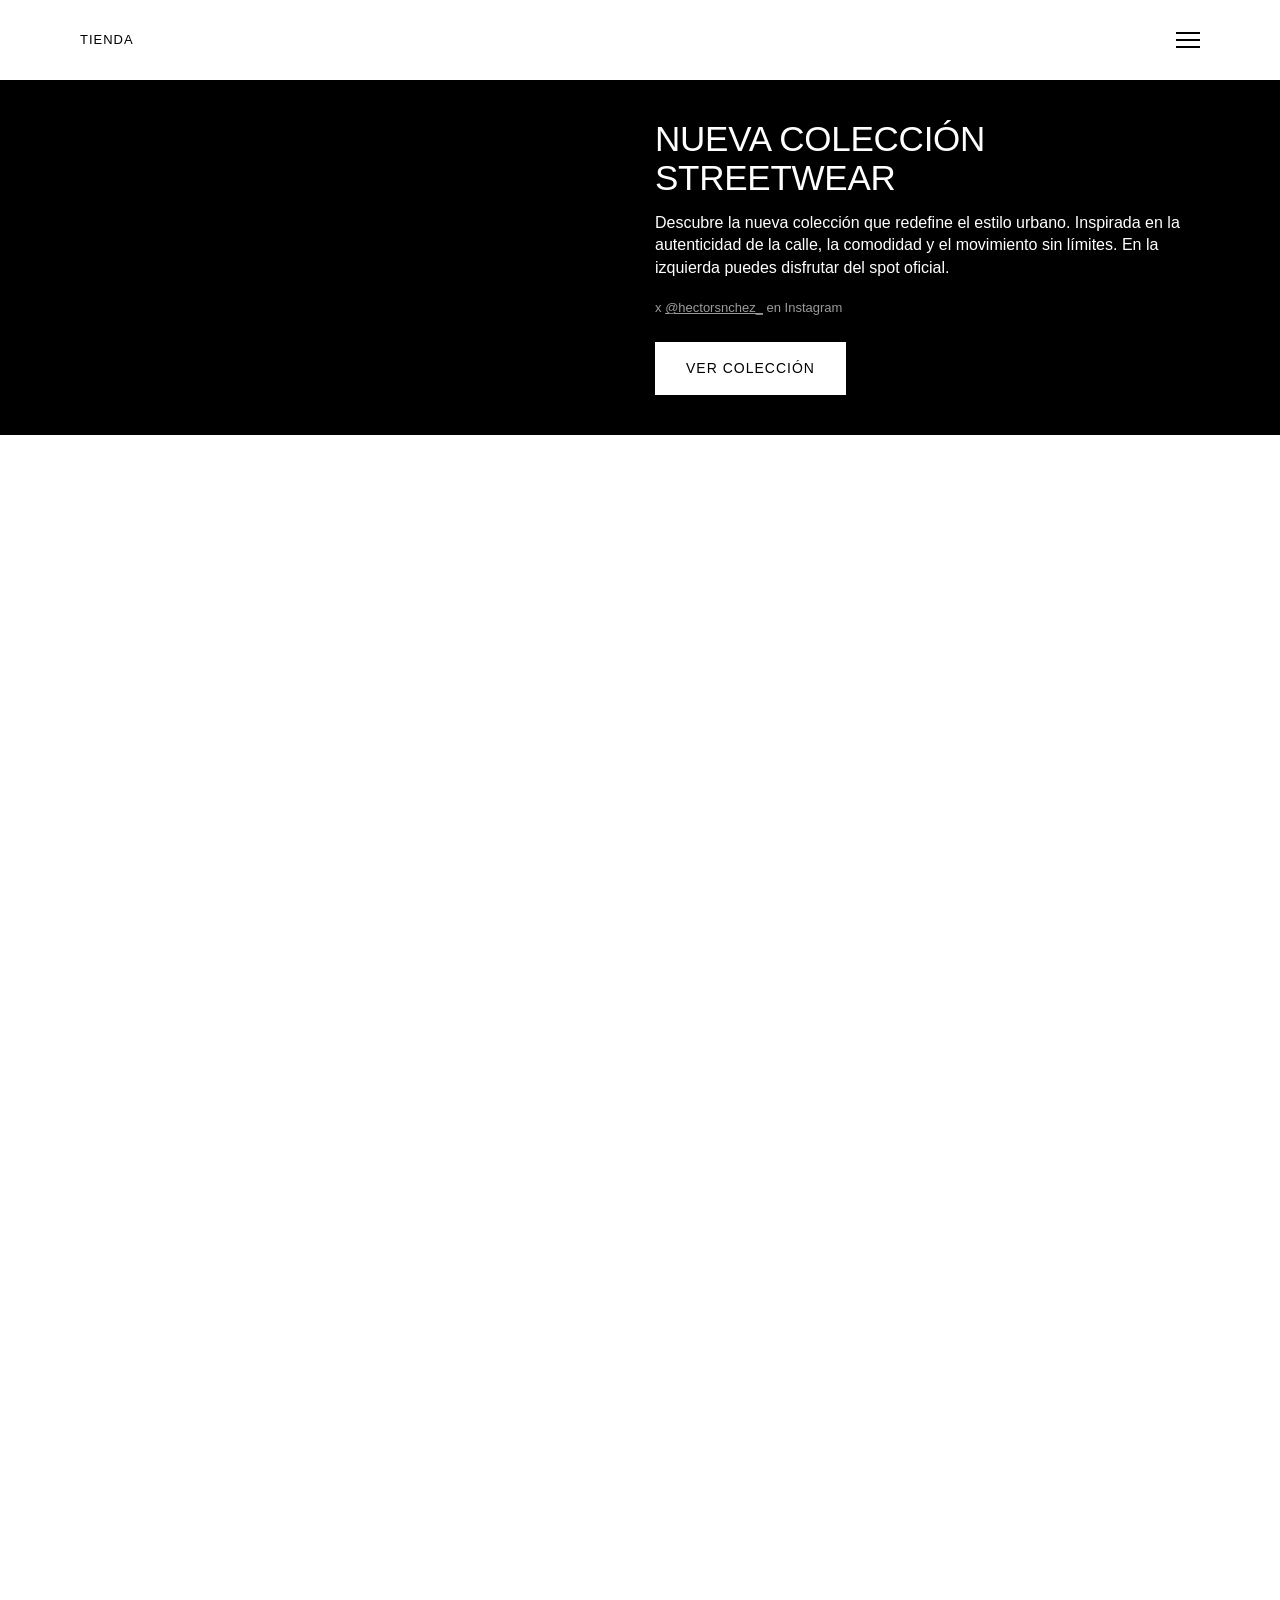
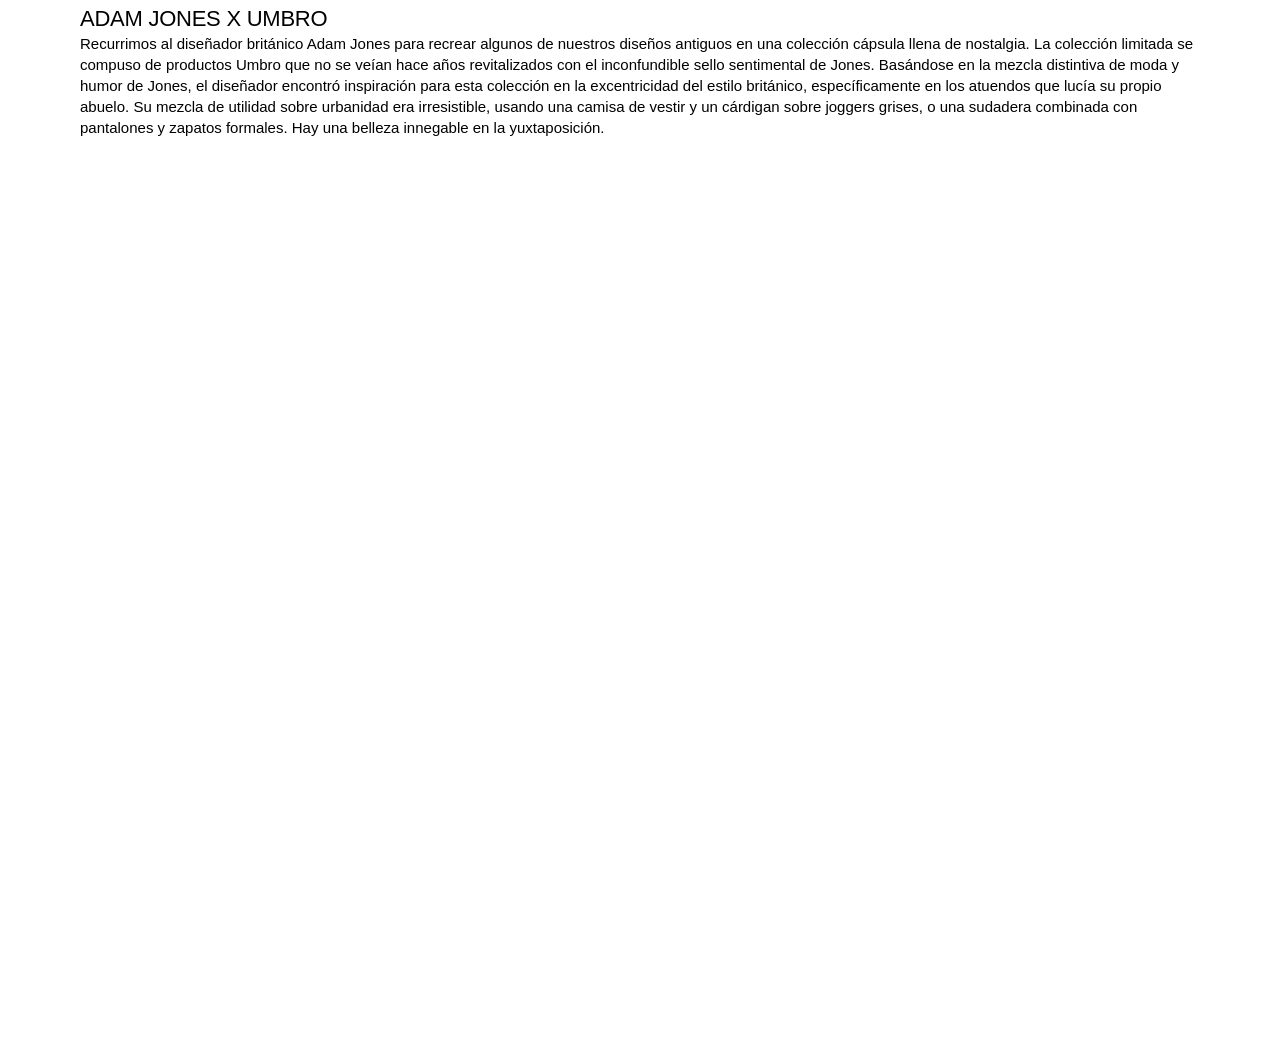
==== index.html @ 2324eb74 "Rename Umbro.html to index.html" ====
<!DOCTYPE html>
<!-- saved from url=(0025)https://www.umbro.com/es/ -->
<html lang="es" dir="ltr" class="js fonts"><!--<![endif]--><head><meta http-equiv="Content-Type" content="text/html; charset=UTF-8">
    <meta name="viewport" content="initial-scale=1.0, width=device-width, maximum-scale=1.0, user-scalable=0">
    
<title>Umbro</title>
<meta name="keywords" content="Umbro, SS25, Northern Quarter">
<meta name="description" content="El sitio web oficial de Umbro.">
<meta name="robots" content="">
<meta property="og:locale" content="es">
<meta property="og:title" content="Bienvenidos a Umbro.com">
<meta property="og:description" content="El sitio web oficial de Umbro es el lugar para conocer todas las últimas noticias sobre el kit de fútbol y rugby, botas y equipos, así como colecciones de estilo de vida y más.">
<meta property="og:image" content="https://cdn-umbroglobal-media.azureedge.net/0ykluuzh/umbro_history_footer-60.jpg?anchor=center&amp;mode=crop&amp;width=1200&amp;height=600">
<meta property="og:type" content="website">
<meta property="og:site_name" content="Casa">
<meta property="og:url" content="https://www.umbro.com/es/">
<link rel="canonical" href="https://www.umbro.com/es/">
        <link rel="alternate" href="https://www.umbro.com/en/" hreflang="en">
        <link rel="alternate" href="https://www.umbro.com/es/" hreflang="es">
        <link rel="alternate" href="https://www.umbro.com/ar/" hreflang="ar">
        <link rel="alternate" href="https://www.umbro.com/fr/" hreflang="fr">
        <link rel="alternate" href="https://www.umbro.com/it/" hreflang="it">
        <link rel="alternate" href="https://www.umbro.com/pt/" hreflang="pt">
        <link rel="alternate" href="https://www.umbro.com/pl/" hreflang="pl">

    <link rel="apple-touch-icon" href="https://cdn-umbroglobal-assets.azureedge.net/images/global/favicon/apple-touch-icon-120x120.png?v=1.1.79">
    <link rel="apple-touch-icon" sizes="180x180" href="https://cdn-umbroglobal-assets.azureedge.net/images/global/favicon/apple-touch-icon-180x180.png?v=1.1.79">
    <link rel="apple-touch-icon" sizes="152x152" href="https://cdn-umbroglobal-assets.azureedge.net/images/global/favicon/apple-touch-icon-152x152.png?v=1.1.79">
    <link rel="apple-touch-icon" sizes="167x167" href="https://cdn-umbroglobal-assets.azureedge.net/images/global/favicon/apple-touch-icon-167x167.png?v=1.1.79">
    <link rel="icon" type="image/png" href="https://cdn-umbroglobal-assets.azureedge.net/images/global/favicon/favicon-16x16.png?v=1.1.79" sizes="16x16">
    <link rel="icon" type="image/png" href="https://cdn-umbroglobal-assets.azureedge.net/images/global/favicon/favicon-32x32.png?v=1.1.79" sizes="32x32">
    <link rel="icon" type="image/png" href="https://cdn-umbroglobal-assets.azureedge.net/images/global/favicon/favicon-96x96.png?v=1.1.79" sizes="96x96">
    <link rel="mask-icon" href="https://cdn-umbroglobal-assets.azureedge.net/images/global/safari-pinned-tab.svg?v=1.1.79" color="#202029">
    <meta name="msapplication-TileColor" content="#202029">
    <meta name="msapplication-config" content="https://cdn-umbroglobal-assets.azureedge.net/images/global/favicon/browserconfig.xml?v=1.1.79">
    <meta name="theme-color" content="#202029">
    <link rel="manifest" href="https://cdn-umbroglobal-assets.azureedge.net/images/global/favicon/manifest.json?v=1.1.79">
    <link rel="preconnect" href="https://cdn-umbroglobal-assets.azureedge.net/">
    <link rel="preconnect" href="https://cdn-umbroglobal-media.azureedge.net/">
    <link rel="preconnect" href="https://cdnjs.cloudflare.com/">
    <link rel="preconnect" href="https://stats.g.doubleclick.net/">
    <link rel="preconnect" href="https://www.googletagmanager.com/">
    <link rel="preconnect" href="https://www.google-analytics.com/">
    <link rel="preload" href="https://cdn-umbroglobal-assets.azureedge.net/fonts/italian-plate-no2-extrabold.woff2" as="font">
    <link rel="preload" href="https://cdn-umbroglobal-assets.azureedge.net/fonts/roboto-regular.woff2" as="font">
    <link rel="preload" href="https://cdn-umbroglobal-assets.azureedge.net/fonts/roboto-medium.woff2" as="font">
    <link rel="preload" href="https://cdn-umbroglobal-assets.azureedge.net/fonts/roboto-bold.woff2" as="font">
    <link rel="preload" href="https://cdn-umbroglobal-assets.azureedge.net/fonts/roboto-black.woff2" as="font">
<style type="text/css">
  :root{--white:#fff;--grey-lighter:#f7f7f7;--grey-light:#d8d8d8;--grey-dark:#9b9b9b;--grey-darker:#979797;--grey-darkest:#757575;--black:#000;--navy:#12131f;--blank:#2e2f3a;--red:#c32100;--transparent:hsla(0,0%,100%,0);--roboto-black:"roboto-black","Helvetica",Helvetica,Arial,"Lucida Grande",sans-serif;--roboto-bold:"roboto-bold","Helvetica",Helvetica,Arial,"Lucida Grande",sans-serif;--roboto-medium:"roboto-medium","Helvetica",Helvetica,Arial,"Lucida Grande",sans-serif;--roboto-regular:"roboto-regular","Helvetica",Helvetica,Arial,"Lucida Grande",sans-serif;--italian:"italian-plate-no2-extrabold","Helvetica",Helvetica,Arial,"Lucida Grande",sans-serif;--portrait:800px;--landscape:1100px;--nav:1300px}*{box-sizing:border-box;margin:0;padding:0;border:0;background-repeat:no-repeat}button,h1,h2,h3,h4,h5,h6,input,p,select,textarea,ul{background:transparent;-webkit-appearance:none;-moz-appearance:none;appearance:none}button:focus,h1:focus,h2:focus,h3:focus,h4:focus,h5:focus,h6:focus,input:focus,p:focus,select:focus,textarea:focus,ul:focus{outline:0}@-webkit-keyframes spin{0%{transform:translateY(-50%) rotate(0deg)}to{transform:translateY(-50%) rotate(1turn)}}@keyframes spin{0%{transform:translateY(-50%) rotate(0deg)}to{transform:translateY(-50%) rotate(1turn)}}@-webkit-keyframes spin-x{0%{transform:translateX(-50%) rotate(0deg)}to{transform:translateX(-50%) rotate(1turn)}}@keyframes spin-x{0%{transform:translateX(-50%) rotate(0deg)}to{transform:translateX(-50%) rotate(1turn)}}@-webkit-keyframes spin-y{0%{transform:translateY(-50%) rotate(0deg)}to{transform:translateY(-50%) rotate(1turn)}}@keyframes spin-y{0%{transform:translateY(-50%) rotate(0deg)}to{transform:translateY(-50%) rotate(1turn)}}@font-face{font-family:italian-plate-no2-extrabold;src:url(https://cdn-umbroglobal-assets.azureedge.net/fonts/italian-plate-no2-extrabold.woff2?6e276ad9a6f88bec17dca073ea8a8ece) format("woff2"),url(https://cdn-umbroglobal-assets.azureedge.net/fonts/italian-plate-no2-extrabold.woff?72fff84ff02e50475c16ab51cba8bd35) format("woff");font-weight:400;font-style:normal;font-display:swap}@font-face{font-family:roboto-black;src:url(https://cdn-umbroglobal-assets.azureedge.net/fonts/roboto-black.woff2?8832408e748bc7d63e1c14322d70fccc) format("woff2"),url(https://cdn-umbroglobal-assets.azureedge.net/fonts/roboto-black.woff?56cd491b8cb271f5c3531e93df1043c9) format("woff");font-weight:400;font-style:normal;font-display:swap}@font-face{font-family:roboto-bold;src:url(https://cdn-umbroglobal-assets.azureedge.net/fonts/roboto-bold.woff2?c10ac561f97a62585553e5ad671477d0) format("woff2"),url(https://cdn-umbroglobal-assets.azureedge.net/fonts/roboto-bold.woff?c3d6d8e89f625d490d5a9fc62265325c) format("woff");font-weight:400;font-style:normal;font-display:swap}@font-face{font-family:roboto-medium;src:url(https://cdn-umbroglobal-assets.azureedge.net/fonts/roboto-medium.woff2?a54fbcacc3f9f4901be4607bfdb19ea6) format("woff2"),url(https://cdn-umbroglobal-assets.azureedge.net/fonts/roboto-medium.woff?eca782982d603dcb352d63b0f4000af8) format("woff");font-weight:400;font-style:normal;font-display:swap}@font-face{font-family:roboto-regular;src:url(https://cdn-umbroglobal-assets.azureedge.net/fonts/roboto-regular.woff2?40d2814718fd061aa6f2445428b292e1) format("woff2"),url(https://cdn-umbroglobal-assets.azureedge.net/fonts/roboto-regular.woff?8be508b21fcb252ebb272ed14e46f9e3) format("woff");font-weight:400;font-style:normal;font-display:swap}html{font-size:62.5%}body *,footer *,header *,main *{font-weight:400;-webkit-font-smoothing:antialiased;-moz-osx-font-smoothing:grayscale}body,button,input,select,textarea{margin:0;font-family:-apple-system,BlinkMacSystemFont,Segoe UI,Roboto,Helvetica,Arial,sans-serif,Apple Color Emoji,Segoe UI Emoji,Segoe UI Symbol;color:var(--black)}body{font-size:15px;font-size:1.5rem;line-height:1.5;font-weight:400;-webkit-font-smoothing:antialiased;-moz-osx-font-smoothing:grayscale}.fonts:not([lang=el-gr]) body{font-family:var(--roboto-regular)}.hidden{position:absolute;overflow:hidden;clip:rect(0 0 0 0);height:.1rem;width:.1rem;margin:-.1rem;padding:0;border:0}.h1,.h2,.h3,.h4,.h5,.h6,blockquote,h1,h2,h3,h4,h5,h6{font-weight:400;text-transform:uppercase}.fonts:not([lang=el-gr]) .h1,.fonts:not([lang=el-gr]) .h2,.fonts:not([lang=el-gr]) .h3,.fonts:not([lang=el-gr]) .h4,.fonts:not([lang=el-gr]) .h5,.fonts:not([lang=el-gr]) .h6,.fonts:not([lang=el-gr]) blockquote,.fonts:not([lang=el-gr]) h1,.fonts:not([lang=el-gr]) h2,.fonts:not([lang=el-gr]) h3,.fonts:not([lang=el-gr]) h4,.fonts:not([lang=el-gr]) h5,.fonts:not([lang=el-gr]) h6{font-family:var(--italian)}.h1,.h2,.h3,.h4,.h5,blockquote,h1,h2,h3,h4,h5{letter-spacing:-.025rem}.h1,h1{font-size:5.6rem;line-height:1}@media screen and (min-width:1100px){.h1,h1{font-size:8.4rem}}.h1--article,.h2--article{text-transform:none}.h1--article{font-size:2.6rem;line-height:1.3}@media screen and (min-width:1100px){.h1--article{font-size:2.6rem}}.fonts:not([lang=el-gr]) .h1--article{font-family:var(--roboto-medium)}.h2,h2{font-size:4rem;line-height:1.1}@media screen and (min-width:1100px){.h2,h2{font-size:5.6rem}}.h2--article{font-size:1.5rem;line-height:1.4;text-transform:uppercase}@media screen and (min-width:1100px){.h2--article{font-size:1.5rem}}.fonts:not([lang=el-gr]) .h2--article{font-family:var(--roboto-bold)}.h3,h3{font-size:2.8rem;line-height:1.2}.h4,h4{font-size:2.2rem;line-height:1.27}.h5,h5{font-size:1.8rem;line-height:1.22}.h6,h6{font-size:1.5rem;line-height:1.27}p{line-height:1.4}em,i{font-style:italic}.fonts:not([lang=el-gr]) b,.fonts:not([lang=el-gr]) strong{font-family:var(--roboto-bold)}sub,sup{font-size:75%}sup{vertical-align:top}.small,.timestamp,small{font-size:1rem;line-height:1.6}.timestamp{display:block;color:var(--grey-darkest);text-transform:uppercase}.fonts:not([lang=el-gr]) .timestamp{font-family:var(--roboto-medium)}ol{counter-reset:number;padding:0}ol li{list-style:none;counter-increment:number}ol li:not(:last-of-type){margin-bottom:.5rem}ol li:before{content:counters(number,".") ". ";font-weight:700}ol ol{margin:1rem 0;padding-left:2rem}ol ol ol{counter-reset:letter}ol ol ol li{counter-increment:letter}ol ol ol li:before{content:counter(letter,lower-alpha) ") "}ul li{list-style:none}.diamond-list li{position:relative;padding-left:2.5rem}.diamond-list li:before{content:"";display:block;position:absolute}.diamond-list li:not(:last-of-type){margin-bottom:.5rem}.diamond-list li:before{width:1.5rem;height:1.5rem;top:.5rem;left:0;background:url(https://cdn-umbroglobal-assets.azureedge.net/images/icon-umbro.svg?6175e3e8e6dabe970f3dd26bc308bbf6) 50% no-repeat;background-size:100% auto}.diamond-list ul{padding-top:.5rem}.diamond-list ul li{padding-left:1.75rem}.diamond-list ul li:before{height:.1rem;width:.75rem;background:var(--black);background-size:100% 100%;top:1.1rem}[dir=rtl] .diamond-list li{padding-left:0;padding-right:2.5rem}[dir=rtl] .diamond-list li:before{left:auto;right:0}[dir=rtl] .diamond-list li ul li{padding-left:0;padding-right:1.75rem}button{cursor:pointer}blockquote{font-size:3.2rem;line-height:1.3}::selection{color:var(--white);background-color:var(--grey-dark)}::-moz-selection{color:var(--white);background-color:var(--grey-dark)}body,html{height:100%;background-repeat:no-repeat}.wrapper,body.exit-popup-open,body.nav--active--filter,body.nav--active--mobile{overflow:hidden}footer,header,main{position:relative}header{z-index:10}main{z-index:5}.nav--active--filter main{z-index:15}main>section{margin-bottom:4rem}@media screen and (min-width:1100px){main>section{margin-bottom:5rem}}main>section:last-of-type{margin-bottom:0}@media screen and (min-width:800px){main{position:relative;z-index:5}}footer{z-index:15}.inner{margin:0 auto;min-width:320px;max-width:1600px;padding:0 3rem}@media screen and (min-width:800px){.inner{padding:0 6rem}}@media screen and (min-width:1100px){.inner{padding:0 8rem}}@media screen and (min-width:1400px){.inner{padding:0 12rem}}picture{display:block;overflow:hidden}img,video{width:100%;display:block}figure img,picture img,video{height:100%;-o-object-fit:cover;object-fit:cover}.b-lazy,.lazyload,.lazyloaded{transition:filter .5s ease,transform .5s ease;will-change:filter,transform}.b-lazy,.lazyload,.lazyloading{filter:blur(.5rem);opacity:.25}.b-loaded,.lazyloaded{filter:blur(0);opacity:.999}.hover{overflow:hidden}.hover *,.hover~* *{pointer-events:none}.hover a,.hover button,.hover~* a,.hover~* button{pointer-events:auto}.hover img{-webkit-backface-visibility:hidden;backface-visibility:hidden;perspective:1000;transform:translateZ(0);transition:all .15s ease;will-change:transform}@media (hover:hover){.hover:hover img{transform:scale(1.04) translate3d(calc(var(--x)*0.1rem),calc(var(--y)*0.1rem),0)}}.icon{text-indent:-99999rem;width:4.4rem;height:4.4rem;display:block;flex-shrink:0;position:relative;opacity:.999}.icon:before{content:"";display:block;position:absolute}.icon--disabled{opacity:.2;pointer-events:none}.icon:before{top:50%;left:50%;transform:translate(-50%,-50%);width:100%;height:100%}@media (hover:hover){.icon:hover{opacity:.75}}.icon:active{transform:scale(.95)}.icon--umbro{width:5.6rem}.icon--umbro--black:before{background:url(https://cdn-umbroglobal-assets.azureedge.net/images/logo-umbro--black.svg?a0717e6222e9261cc460fbf97268e044) 50% no-repeat;background-size:100% auto}.icon--umbro--white:before{background:url(https://cdn-umbroglobal-assets.azureedge.net/images/logo-umbro--white.svg?1ba1c70cd49faf00dd8998d33400e2f4) 50% no-repeat;background-size:100% auto}.icon--burger{margin-right:-1rem}[dir=rtl] .icon--burger{margin-left:-1rem;margin-right:0}.icon--burger:before{content:none}.icon--burger span,.icon--burger span:after,.icon--burger span:before{display:block;width:2.4rem;height:.2rem;background:var(--black);position:absolute;transition:all .3s ease;will-change:opacity,transform}.icon--burger span{top:50%;left:50%;transform:translate(-50%,-50%)}.icon--burger span:after,.icon--burger span:before{content:"";left:0}.icon--burger span:before{top:-.7rem}.icon--burger span:after{top:.7rem}.nav--active--filter .icon--burger span,.nav--active--mobile .icon--burger span{background:transparent}.nav--active--filter .icon--burger span:before,.nav--active--mobile .icon--burger span:before{transform:translateY(.7rem) rotate(45deg)}.nav--active--filter .icon--burger span:after,.nav--active--mobile .icon--burger span:after{transform:translateY(-.7rem) rotate(-45deg)}.icon--search:before{will-change:opacity;transition:opacity .3s ease-out;background:url(https://cdn-umbroglobal-assets.azureedge.net/images/icon-search--black.svg?ef389a2c3fd3a7c21c35a412ce48a046) 50% no-repeat;background-size:2.5rem auto}.icon--close:before{background:url(https://cdn-umbroglobal-assets.azureedge.net/images/icon-close--black.svg?976f5d0a21975133d84d38690819985e) 50% no-repeat;background-size:2rem auto}.icon--close-search:before{background:url(https://cdn-umbroglobal-assets.azureedge.net/images/icon-close--grey.svg?705a5026a648f144bf9f31481f1903fc) 50% no-repeat;background-size:1.1rem auto}.icon--twitter--black:before{background:url(https://cdn-umbroglobal-assets.azureedge.net/images/logo-twitter--black.svg?3876e891b87d16092cd653ad3086be92) 50% no-repeat;background-size:2rem auto}.icon--twitter--white:before{background:url(https://cdn-umbroglobal-assets.azureedge.net/images/logo-twitter--white.svg?f2b3f0b5333acf43fdd0822b6adf70aa) 50% no-repeat;background-size:2rem auto}.icon--facebook--black:before{background:url(https://cdn-umbroglobal-assets.azureedge.net/images/logo-facebook--black.svg?ce984086040351cfb7ec7b72ca4c6c70) 50% no-repeat;background-size:2rem auto}.icon--facebook--white:before{background:url(https://cdn-umbroglobal-assets.azureedge.net/images/logo-facebook--white.svg?b5db8ba2c75e6298c58eee96164f3628) 50% no-repeat;background-size:2rem auto}.icon--instagram--black:before{background:url(https://cdn-umbroglobal-assets.azureedge.net/images/logo-instagram--black.svg?66a5c56b3a10a0b9275906d146eacb84) 50% no-repeat;background-size:1.9rem auto}.icon--instagram--white:before{background:url(https://cdn-umbroglobal-assets.azureedge.net/images/logo-instagram--white.svg?42f2c1049db4d7bb3322e7e56eddc0c8) 50% no-repeat;background-size:1.9rem auto}.icon--youtube--black:before{background:url(https://cdn-umbroglobal-assets.azureedge.net/images/logo-youtube--black.svg?7ff89b360759eb34ec9e97895778125b) 50% no-repeat;background-size:2.1rem auto}.icon--youtube--white:before{background:url(https://cdn-umbroglobal-assets.azureedge.net/images/logo-youtube--white.svg?68f660f5bbdbf78743e7027dd47d8359) 50% no-repeat;background-size:2.1rem auto}.icon--whatsapp--black:before{background:url(https://cdn-umbroglobal-assets.azureedge.net/images/logo-whatsapp--black.svg?6cb6e60d3a5ccd385f5b65c5653b5711) 50% no-repeat;background-size:2rem auto}.icon--whatsapp--white:before{background:url(https://cdn-umbroglobal-assets.azureedge.net/images/logo-whatsapp--white.svg?963f30c39214dfc45eddf5ddb24e1c34) 50% no-repeat;background-size:2rem auto}.icon--chevron{display:inline-block}.icon--chevron:after{content:"";display:block;position:absolute}.icon--chevron:after,.icon--chevron:before{width:2.5rem;height:2.5rem;top:50%;left:50%;transform:translate(-50%,-50%)}.icon--chevron:before{border:.1rem solid var(--white);background:var(--transparent);transition:all .2s ease-out;will-change:background-color,transform}.icon--chevron:after{background:url(https://cdn-umbroglobal-assets.azureedge.net/images/icon-chevron--white.svg?d8cd0dd5206f4e6e3ff04288cbfafdec) 50% no-repeat;background-size:.9rem auto;transform:translate(-50%,-50%) rotate(90deg)}@media (hover:hover){.icon--chevron:hover{opacity:.999}.icon--chevron:hover:before{transition-duration:.05s;background-color:var(--grey-dark);border-color:var(--grey-dark)}}.icon--chevron:active:before{transform:translate(-50%,-50%);transition:none;background-color:var(--grey-light);border-color:var(--grey-light)}.icon--chevron.back-to-top{width:3.8rem;height:3.8rem;position:fixed;bottom:3rem;right:3.1rem;z-index:20;transform:rotate(90deg);background:hsla(0,0%,100%,.95);opacity:0;visibility:hidden}.icon--chevron.back-to-top:after,.icon--chevron.back-to-top:before{width:100%;height:100%}.icon--chevron.back-to-top:before{border-color:var(--black);transition:background-color .2s ease-out,border-color .2s ease-out;will-change:background-color,border-color}@media (hover:hover){.icon--chevron.back-to-top:hover:before{border-color:var(--transparent);transition-duration:.05s,.05s;background:var(--grey-light)}}.icon--chevron.back-to-top:active:before{border-color:var(--transparent)}.icon--chevron.back-to-top:after{background-image:url(https://cdn-umbroglobal-assets.azureedge.net/images/icon-chevron--black.svg?4c2b09b58b4434aa9a0267a844be6db0);background-size:1.2rem auto}[dir=rtl] .icon--chevron.back-to-top{right:auto;left:3.1rem}.icon--chevron.back-to-top:active{transform:rotate(90deg) scale(.95)}.icon--next:before,.icon--prev:before{background:url(https://cdn-umbroglobal-assets.azureedge.net/images/icon-chevron--black.svg?4c2b09b58b4434aa9a0267a844be6db0) 50% no-repeat;background-size:1.2rem auto}.icon--prev:before{transform:translate(-50%,-50%) rotate(90deg)}.icon--next:before,[dir=rtl] .icon--prev:before{transform:translate(-50%,-50%) rotate(-90deg)}[dir=rtl] .icon--next:before{transform:translate(-50%,-50%) rotate(90deg)}.icon--play{width:9rem;height:5rem;background:var(--white)}.icon--play:before{background:url(https://cdn-umbroglobal-assets.azureedge.net/images/icon-play--black.svg?2dea2ac69bb8b988dd315e659fe405ec) 50% no-repeat;background-size:2.3rem auto}@media (hover:hover){.icon--play:hover{background:var(--grey-dark);opacity:.999}.icon--play:hover:before{background-image:url(https://cdn-umbroglobal-assets.azureedge.net/images/icon-play--white.svg?2f65226fa24c8d0441203480af10d3b4)}}.icon--play:active{transform:none;background:var(--grey-light)}a,button{text-decoration:none;color:inherit;cursor:pointer}a[disabled],button[disabled]{color:var(--grey-light);border-color:var(--grey-light)}@media (hover:hover){a[disabled]:hover,button[disabled]:hover{cursor:not-allowed;background-color:var(--transparent);color:var(--grey-light);border-color:var(--grey-light)}}.block-button,.cookie .cc-allow,.cookie .cc-deny{white-space:nowrap;position:relative;display:inline-block;text-transform:uppercase;font-size:1.4rem;line-height:1.5;background:var(--white);color:var(--black);letter-spacing:.1rem;padding:1.5rem 3rem;transition:all .2s ease-out;will-change:background-color,color,padding}.block-button:before,.cookie .cc-allow:before,.cookie .cc-deny:before{content:"";display:block;position:absolute;width:1.4rem;height:1.4rem;opacity:.001;background:url(https://cdn-umbroglobal-assets.azureedge.net/images/icon-loader--black.svg?99b368bf368dd82649f3eead02f08dd9) 50% no-repeat;background-size:100% auto;top:50%;transform:translateY(-50%);will-change:transform;right:3rem}.cookie [dir=rtl] .cc-allow:before,.cookie [dir=rtl] .cc-deny:before,[dir=rtl] .block-button:before,[dir=rtl] .cookie .cc-allow:before,[dir=rtl] .cookie .cc-deny:before{right:auto;left:3.5rem}@media (hover:hover){.block-button:hover,.cookie .cc-allow:hover,.cookie .cc-deny:hover{cursor:pointer;transition-duration:.05s;background:var(--grey-dark);color:var(--white)}.block-button:hover:before,.cookie .cc-allow:hover:before,.cookie .cc-deny:hover:before{background-image:url(https://cdn-umbroglobal-assets.azureedge.net/images/icon-loader--white.svg?695e1a467d64664d5a5cb08037729308)}}.block-button[disabled]:before,.block-button[disabled]:hover:before,.cookie [disabled].cc-allow:before,.cookie [disabled].cc-deny:before{background-image:url(https://cdn-umbroglobal-assets.azureedge.net/images/icon-loader--grey.svg?e3ce80372ccf6305cf12775da3562402)}.block-button:active,.cookie .cc-allow:active,.cookie .cc-deny:active{transform:scale(.98);transition:none}.cookie .fonts:not([lang=el-gr]) .cc-allow,.cookie .fonts:not([lang=el-gr]) .cc-deny,.fonts:not([lang=el-gr]) .block-button,.fonts:not([lang=el-gr]) .cookie .cc-allow,.fonts:not([lang=el-gr]) .cookie .cc-deny{font-family:var(--roboto-medium)}.block-button--loading{padding-right:6.2rem;cursor:not-allowed}.block-button--loading:before{-webkit-animation:spin 1.2s linear infinite;animation:spin 1.2s linear infinite;opacity:.999}[dir=rtl] .block-button--loading{padding-right:0;padding-left:6.2rem}.block-button--outline-black,.block-button--outline-white,.cookie .cc-deny{background:var(--transparent);border:.1rem solid var(--white)}@media (hover:hover){.block-button--outline-black:hover,.block-button--outline-white:hover,.cookie .cc-deny:hover{border-color:var(--grey-dark)}}.block-button--outline-black,.cookie .cc-deny{border-color:var(--black);color:var(--black)}.block-button--outline-white{color:var(--white)}.block-button--solid-black,.block-button--solid-white,.cookie .cc-allow{border:.1rem solid var(--white)}@media (hover:hover){.block-button--solid-black:hover,.block-button--solid-white:hover,.cookie .cc-allow:hover{border-color:var(--grey-dark)}}.block-button--solid-black,.cookie .cc-allow{border-color:var(--black);background:var(--black);color:var(--white)}.block-button--solid-white{background:var(--white)}.block-button--narrow{padding:1.5rem 2rem}.block-button--slim,.cookie .cc-allow,.cookie .cc-deny{font-size:1.1rem;line-height:1.36;padding:.8rem 1.5rem;position:relative}.block-button--slim:after,.block-button--slim:before,.cookie .cc-allow:after,.cookie .cc-allow:before,.cookie .cc-deny:after,.cookie .cc-deny:before{content:"";display:block;position:absolute;height:.5rem;width:100%;left:0}.block-button--slim:before,.cookie .cc-allow:before,.cookie .cc-deny:before{top:-.5rem}.block-button--slim:after,.cookie .cc-allow:after,.cookie .cc-deny:after{bottom:-.5rem}.block-button--hero,.cookie .hero--bottom-centre .hero__block .cc-allow,.cookie .hero--bottom-centre .hero__block .cc-deny,.cookie .hero--bottom-left .hero__block .cc-allow,.cookie .hero--bottom-left .hero__block .cc-deny,.cookie .hero--bottom-right .hero__block .cc-allow,.cookie .hero--bottom-right .hero__block .cc-deny,.hero--bottom-centre .hero__block .block-button,.hero--bottom-centre .hero__block .cookie .cc-allow,.hero--bottom-centre .hero__block .cookie .cc-deny,.hero--bottom-left .hero__block .block-button,.hero--bottom-left .hero__block .cookie .cc-allow,.hero--bottom-left .hero__block .cookie .cc-deny,.hero--bottom-right .hero__block .block-button,.hero--bottom-right .hero__block .cookie .cc-allow,.hero--bottom-right .hero__block .cookie .cc-deny{padding:1rem 1.6rem}.block-button--shop{padding:1rem 4rem .9rem 2rem}.block-button--shop:after{content:"";display:block;width:1.2rem;height:1.6rem;background:url(https://cdn-umbroglobal-assets.azureedge.net/images/icon-shop.svg?889042ed87d268d9d55b971ca26def21) 50% no-repeat;background-size:100% auto;position:absolute;top:50%;transform:translateY(-50%);top:calc(50% - .1rem);right:2rem}@media screen and (min-width:1300px){.block-button--shop{font-size:1.3rem}}[dir=rtl] .block-button--shop{padding-left:4rem;padding-right:2rem}[dir=rtl] .block-button--shop:after{right:auto;left:2rem}.back-button{text-indent:-99999rem;position:absolute;top:.6rem;left:2.1rem;z-index:5}.fonts:not([lang=el-gr]) .back-button{font-family:var(--roboto-medium)}.back-button .icon{position:absolute;top:0;left:0}@media screen and (min-width:800px){.back-button{padding:1.2rem 0;text-indent:0;width:auto;display:inline-flex;align-items:center;line-height:4.4rem;margin-bottom:1.5rem;display:inline;position:relative;background-image:linear-gradient(var(--grey-dark),var(--grey-dark)),linear-gradient(var(--black),var(--black)),linear-gradient(var(--transparent),var(--transparent));background-size:0 .2rem,0 .2rem,calc(100% - 4rem) .2rem;background-position:4rem calc(100% - 1rem),4rem calc(100% - 1rem),4rem calc(100% - 1rem);background-repeat:no-repeat;transition:background-size 75ms ease-out;will-change:background-size;top:2.1rem;left:0}.back-button:after,.back-button:before{content:"";display:block;position:absolute;position:relative;height:1rem;width:100%}}@media screen and (min-width:800px)and (hover:hover){.back-button:hover{background-size:0 .2rem,calc(100% - 4rem) .2rem,calc(100% - 4rem) .2rem}}@media screen and (min-width:800px){.back-button:active{background-size:calc(100% - 4rem) .2rem,calc(100% - 4rem) .2rem,calc(100% - 4rem) .2rem}}@media screen and (min-width:800px){[dir=rtl] .back-button{background-position:right 4rem top calc(100% - 1rem),right 4rem top calc(100% - 1rem),right 4rem top calc(100% - 1rem)}}@media screen and (min-width:800px){.back-button:after,.back-button:before{content:none}}@media screen and (min-width:800px){.product .back-button{top:unset;left:unset}.product .back-button .icon{margin-bottom:1.5rem}}@media screen and (min-width:800px){.back-button .icon{position:relative;margin-right:-.4rem}.back-button .icon:after,.back-button .icon:before{transform:translateY(-50%);left:0}.back-button .icon:after,.back-button .icon:hover:after{background-image:url(https://cdn-umbroglobal-assets.azureedge.net/images/icon-chevron--black.svg?4c2b09b58b4434aa9a0267a844be6db0)}.back-button .icon:after{transform:translateY(-50%) rotate(90deg)}.back-button .icon:active:before{transform:translateY(-50%)}}@media screen and (min-width:800px){.back-button--black .icon:before{border-color:var(--black)}}@media screen and (min-width:800px){.back-button--white{background-image:linear-gradient(var(--grey-dark),var(--grey-dark)),linear-gradient(var(--white),var(--white)),linear-gradient(var(--transparent),var(--transparent))}.back-button--white .icon:before{border-color:var(--white)}.back-button--white .icon:after,.back-button--white .icon:hover:after{background-image:url(https://cdn-umbroglobal-assets.azureedge.net/images/icon-chevron--white.svg?d8cd0dd5206f4e6e3ff04288cbfafdec)}}[dir=rtl] .back-button{left:auto;right:2.1rem}[dir=rtl] .back-button .icon{left:auto;right:0;transform:scaleX(-1)}@media screen and (min-width:800px){[dir=rtl] .back-button{left:auto;right:0}[dir=rtl] .back-button .icon{margin-left:-.4rem;margin-right:0}}.slider__button{z-index:5;position:absolute;bottom:-.2rem}.slider__button:after,.slider__button:before{width:4rem;height:4rem}.slider__button:before{background:var(--white);border:0}.slider__button:after{background-image:url(https://cdn-umbroglobal-assets.azureedge.net/images/icon-chevron--black.svg?4c2b09b58b4434aa9a0267a844be6db0)}@media (hover:hover){.slider__button:hover:after{background-image:url(https://cdn-umbroglobal-assets.azureedge.net/images/icon-chevron--white.svg?d8cd0dd5206f4e6e3ff04288cbfafdec)}}.slider__button:active{transform:none}.slider__button:active:after{background-image:url(https://cdn-umbroglobal-assets.azureedge.net/images/icon-chevron--white.svg?d8cd0dd5206f4e6e3ff04288cbfafdec)}.slider__button--prev{left:-.2rem}.slider__button--next{right:-.2rem}.slider__button--next,.slider__button--next:active{transform:rotate(180deg)}[dir=rtl] .slider__button--prev{left:auto;right:-.2rem;transform:rotate(180deg)}[dir=rtl] .slider__button--prev:active{transform:rotate(180deg)}[dir=rtl] .slider__button--next{right:auto;left:-.2rem;transform:rotate(0deg)}[dir=rtl] .slider__button--next:active{transform:rotate(0deg)}.play-button{position:absolute;bottom:0;left:0}.form{max-width:84rem}.form,.form-wrapper{width:100%}.form--centre,.form--grid{margin:0 auto;display:flex;flex-direction:column;align-items:center}.form--centre .form-group,.form--centre fieldset,.form--grid .form-group,.form--grid fieldset{width:100%}.form--centre{max-width:62rem}.form--single{max-width:52rem}.form--single .form-input{margin-top:1.5rem}.cookie .form--single [type=submit].cc-allow,.cookie .form--single [type=submit].cc-deny,.form--single .block-button[type=submit],.form--single .cookie [type=submit].cc-allow,.form--single .cookie [type=submit].cc-deny,.form--single .form-input--checkbox,.form--single .form-input--radio{margin-top:.5rem}input,label,legend,textarea{display:block}.label,label{text-transform:uppercase}.fonts:not([lang=el-gr]) .label,.fonts:not([lang=el-gr]) label{font-family:var(--roboto-bold)}.label{font-size:1.5rem;line-height:1.5;margin-bottom:1.5rem}.label+.form-input--checkbox,.label+.form-input--radio{margin-top:-1rem}input:not(.filter__input),select:not(.filter__input),textarea:not(.filter__input){border-radius:0;border:.1rem solid var(--grey-light)}.fonts:not([lang=el-gr]) input:not(.filter__input),.fonts:not([lang=el-gr]) select:not(.filter__input),.fonts:not([lang=el-gr]) textarea:not(.filter__input){font-family:var(--roboto-regular)}input:not(.filter__input).input-validation-error,select:not(.filter__input).input-validation-error,textarea:not(.filter__input).input-validation-error{border-color:var(--red)}input:not(.filter__input):focus,select:not(.filter__input):focus,textarea:not(.filter__input):focus{box-shadow:0 0 .5rem var(--grey-light)}.form--dark input:not(.filter__input),.form--dark select:not(.filter__input),.form--dark textarea:not(.filter__input){color:var(--white)}.form--dark input:not(.filter__input):not(.input-validation-error),.form--dark select:not(.filter__input):not(.input-validation-error),.form--dark textarea:not(.filter__input):not(.input-validation-error){border-color:var(--grey-dark)}.block-button[type=submit],.cookie [type=submit].cc-allow,.cookie [type=submit].cc-deny,.form-group,.form-list,.form-single{margin-top:3rem}@media screen and (min-width:800px){.block-button[type=submit],.cookie [type=submit].cc-allow,.cookie [type=submit].cc-deny,.form-group,.form-single{margin-top:4rem}}.form-centre,.form-group{display:flex;flex-direction:column;align-items:center}@media screen and (max-width:799px){.form-group:first-of-type{margin-top:0}}@media screen and (min-width:800px){.form-group{display:grid;grid-template-columns:1fr 1fr;grid-gap:4rem}.form-group--col-1{grid-column:1/2}.form-group--col-2{grid-column:2/3}}.form-list{width:100%}@media screen and (min-width:800px){.form-list{margin-top:0}.form-single .form-list{margin-top:3rem}}.form-single .form-list+.form-input--checkbox,.form-single .form-list+.form-input--checkbox:last-of-type,.form-single .form-list+.form-input--radio,.form-single .form-list+.form-input--radio:last-of-type{margin-top:1rem}.form-input{position:relative}.form-input--date,.form-input--email,.form-input--file,.form-input--search,.form-input--select,.form-input--tel,.form-input--text,.form-input--textarea,.form-input--time{margin-top:1.5rem;width:100%}.form-group .form-input--date,.form-group .form-input--email,.form-group .form-input--file,.form-group .form-input--search,.form-group .form-input--select,.form-group .form-input--tel,.form-group .form-input--text,.form-group .form-input--textarea,.form-group .form-input--time{margin-top:3rem}@media screen and (min-width:800px){.form-group .form-input--date,.form-group .form-input--email,.form-group .form-input--file,.form-group .form-input--search,.form-group .form-input--select,.form-group .form-input--tel,.form-group .form-input--text,.form-group .form-input--textarea,.form-group .form-input--time{margin-top:0}}.form-input--date input,.form-input--date select,.form-input--date textarea,.form-input--email input,.form-input--email select,.form-input--email textarea,.form-input--file input,.form-input--file select,.form-input--file textarea,.form-input--search input,.form-input--search select,.form-input--search textarea,.form-input--select input,.form-input--select select,.form-input--select textarea,.form-input--tel input,.form-input--tel select,.form-input--tel textarea,.form-input--textarea input,.form-input--textarea select,.form-input--textarea textarea,.form-input--text input,.form-input--text select,.form-input--text textarea,.form-input--time input,.form-input--time select,.form-input--time textarea{width:100%;padding:1.4rem 1.5rem;font-size:1.5rem;min-height:5rem;line-height:1.4;margin-top:1.5rem}.form-input--date select,.form-input--email select,.form-input--file select,.form-input--search select,.form-input--select select,.form-input--tel select,.form-input--textarea select,.form-input--text select,.form-input--time select{padding-right:5rem;background:url(https://cdn-umbroglobal-assets.azureedge.net/images/icon-chevron--black.svg?4c2b09b58b4434aa9a0267a844be6db0) right 2.2rem center no-repeat;background-size:1.3rem auto}[dir=rtl] .form-input--date select,[dir=rtl] .form-input--email select,[dir=rtl] .form-input--file select,[dir=rtl] .form-input--search select,[dir=rtl] .form-input--select select,[dir=rtl] .form-input--tel select,[dir=rtl] .form-input--textarea select,[dir=rtl] .form-input--text select,[dir=rtl] .form-input--time select{padding-left:5rem;padding-right:1.4rem;background-position:2.2rem}.form-input--date textarea,.form-input--email textarea,.form-input--file textarea,.form-input--search textarea,.form-input--select textarea,.form-input--tel textarea,.form-input--textarea textarea,.form-input--text textarea,.form-input--time textarea{min-height:9.2rem;resize:vertical}.form-input--date--multiple input,.form-input--date--multiple select,.form-input--date--multiple textarea,.form-input--email--multiple input,.form-input--email--multiple select,.form-input--email--multiple textarea,.form-input--file--multiple input,.form-input--file--multiple select,.form-input--file--multiple textarea,.form-input--search--multiple input,.form-input--search--multiple select,.form-input--search--multiple textarea,.form-input--select--multiple input,.form-input--select--multiple select,.form-input--select--multiple textarea,.form-input--tel--multiple input,.form-input--tel--multiple select,.form-input--tel--multiple textarea,.form-input--text--multiple input,.form-input--text--multiple select,.form-input--text--multiple textarea,.form-input--textarea--multiple input,.form-input--textarea--multiple select,.form-input--textarea--multiple textarea,.form-input--time--multiple input,.form-input--time--multiple select,.form-input--time--multiple textarea{width:auto;min-width:9rem}.form-input--date--multiple input:not(:first-of-type),.form-input--date--multiple select:not(:first-of-type),.form-input--date--multiple textarea:not(:first-of-type),.form-input--email--multiple input:not(:first-of-type),.form-input--email--multiple select:not(:first-of-type),.form-input--email--multiple textarea:not(:first-of-type),.form-input--file--multiple input:not(:first-of-type),.form-input--file--multiple select:not(:first-of-type),.form-input--file--multiple textarea:not(:first-of-type),.form-input--search--multiple input:not(:first-of-type),.form-input--search--multiple select:not(:first-of-type),.form-input--search--multiple textarea:not(:first-of-type),.form-input--select--multiple input:not(:first-of-type),.form-input--select--multiple select:not(:first-of-type),.form-input--select--multiple textarea:not(:first-of-type),.form-input--tel--multiple input:not(:first-of-type),.form-input--tel--multiple select:not(:first-of-type),.form-input--tel--multiple textarea:not(:first-of-type),.form-input--text--multiple input:not(:first-of-type),.form-input--text--multiple select:not(:first-of-type),.form-input--text--multiple textarea:not(:first-of-type),.form-input--textarea--multiple input:not(:first-of-type),.form-input--textarea--multiple select:not(:first-of-type),.form-input--textarea--multiple textarea:not(:first-of-type),.form-input--time--multiple input:not(:first-of-type),.form-input--time--multiple select:not(:first-of-type),.form-input--time--multiple textarea:not(:first-of-type){margin-left:1.5rem}[dir=rtl] .form-input--date--multiple input:not(:first-of-type),[dir=rtl] .form-input--date--multiple select:not(:first-of-type),[dir=rtl] .form-input--date--multiple textarea:not(:first-of-type),[dir=rtl] .form-input--email--multiple input:not(:first-of-type),[dir=rtl] .form-input--email--multiple select:not(:first-of-type),[dir=rtl] .form-input--email--multiple textarea:not(:first-of-type),[dir=rtl] .form-input--file--multiple input:not(:first-of-type),[dir=rtl] .form-input--file--multiple select:not(:first-of-type),[dir=rtl] .form-input--file--multiple textarea:not(:first-of-type),[dir=rtl] .form-input--search--multiple input:not(:first-of-type),[dir=rtl] .form-input--search--multiple select:not(:first-of-type),[dir=rtl] .form-input--search--multiple textarea:not(:first-of-type),[dir=rtl] .form-input--select--multiple input:not(:first-of-type),[dir=rtl] .form-input--select--multiple select:not(:first-of-type),[dir=rtl] .form-input--select--multiple textarea:not(:first-of-type),[dir=rtl] .form-input--tel--multiple input:not(:first-of-type),[dir=rtl] .form-input--tel--multiple select:not(:first-of-type),[dir=rtl] .form-input--tel--multiple textarea:not(:first-of-type),[dir=rtl] .form-input--text--multiple input:not(:first-of-type),[dir=rtl] .form-input--text--multiple select:not(:first-of-type),[dir=rtl] .form-input--text--multiple textarea:not(:first-of-type),[dir=rtl] .form-input--textarea--multiple input:not(:first-of-type),[dir=rtl] .form-input--textarea--multiple select:not(:first-of-type),[dir=rtl] .form-input--textarea--multiple textarea:not(:first-of-type),[dir=rtl] .form-input--time--multiple input:not(:first-of-type),[dir=rtl] .form-input--time--multiple select:not(:first-of-type),[dir=rtl] .form-input--time--multiple textarea:not(:first-of-type){margin-left:0;margin-right:1.5rem}.form-input--file,.form-input--select--multiple{display:flex;flex-wrap:wrap}.form-input--file__label,.form-input--select__label{width:100%}.form-input--select__child{display:none;flex-grow:1}.form-input--select__child--active{display:block}.form-input--checkbox,.form-input--file,.form-input--radio{position:relative}.form-input--checkbox,.form-input--radio{width:auto;margin:0 auto;display:inline-flex;cursor:pointer;flex-wrap:wrap;font-size:1.2rem;text-transform:none;--border-colour:var(--grey-light)}.form-input--checkbox:last-of-type,.form-input--radio:last-of-type{margin-top:2rem}@media screen and (min-width:800px){.form-input--checkbox:last-of-type,.form-input--radio:last-of-type{margin-top:0}}.form-centre .form-input--checkbox,.form-centre .form-input--radio{margin-top:1rem}.form--single .form-input--checkbox,.form--single .form-input--radio,.form-list .form-input--checkbox,.form-list .form-input--radio{display:flex}.form--single .form-input--checkbox:last-of-type,.form--single .form-input--radio:last-of-type,.form-list .form-input--checkbox:last-of-type,.form-list .form-input--radio:last-of-type{margin-top:0}.form--dark .form-input--checkbox,.form--dark .form-input--radio{--border-colour:var(--grey-dark)}.fonts:not([lang=el-gr]) .form-input--checkbox,.fonts:not([lang=el-gr]) .form-input--radio{font-family:var(--roboto-regular)}.form-input--checkbox input,.form-input--radio input{position:absolute;overflow:hidden;clip:rect(0 0 0 0);height:.1rem;width:.1rem;margin:-.1rem;padding:0;border:0}.cookie .form-input--checkbox .cc-allow,.cookie .form-input--checkbox .cc-deny,.cookie .form-input--radio .cc-allow,.cookie .form-input--radio .cc-deny,.form-input--checkbox .block-button,.form-input--checkbox .cookie .cc-allow,.form-input--checkbox .cookie .cc-deny,.form-input--checkbox__indicator,.form-input--radio .block-button,.form-input--radio .cookie .cc-allow,.form-input--radio .cookie .cc-deny,.form-input--radio__indicator{cursor:pointer}.form-input--checkbox__label,.form-input--radio__label{order:2;width:calc(100% - 3.7rem);text-transform:none}.form-input--checkbox__indicator,.form-input--radio__indicator{text-indent:-99999rem;order:1;flex-shrink:0;width:4.4rem;height:4.4rem;display:block;position:relative}.form-input--checkbox__indicator:after,.form-input--checkbox__indicator:before,.form-input--radio__indicator:after,.form-input--radio__indicator:before{content:"";display:block;position:absolute;top:50%;left:50%;transform:translate(-50%,-50%)}.form-input--checkbox__indicator:before,.form-input--radio__indicator:before{cursor:pointer;box-shadow:inset 0 0 0 .1rem var(--border-colour)}.form-input--checkbox__indicator:after,.form-input--radio__indicator:after{opacity:.001}.form-input--checkbox input:checked+span:after,.form-input--radio input:checked+span:after{opacity:.999}.form-input--checkbox input~span,.form-input--radio input~span{pointer-events:none}.form-input--checkbox .input-validation-error~span:before,.form-input--radio .input-validation-error~span:before{--border-colour:var(--red)}.form-input--checkbox .input-validation-error:checked~span:before,.form-input--radio .input-validation-error:checked~span:before{--border-colour:var(--white)}.form-input--checkbox .field-validation-error,.form-input--radio .field-validation-error{order:3}@media screen and (min-width:800px){.form-input--checkbox{grid-column:1/3}}.form-input--checkbox__label{padding-top:1.3rem}.form-input--checkbox__indicator{padding:1.2rem;margin:0 .5rem 0 -1.2rem}[dir=rtl] .form-input--checkbox__indicator{margin-left:.5rem;margin-right:-1.2rem}.form-input--checkbox__indicator:after,.form-input--checkbox__indicator:before{width:2rem;height:2rem}.form-input--checkbox__indicator:after{background:url(https://cdn-umbroglobal-assets.azureedge.net/images/icon-tick--black.svg?09e80f9cf463302bcf3e297ce3bb2792) 50% no-repeat;background-size:1.2rem auto}.form--dark .form-input--checkbox__indicator:after{background-image:url(https://cdn-umbroglobal-assets.azureedge.net/images/icon-tick--white.svg?b44c5e0b0e183ea7791c273a2383a16d)}.form-input--radio{--selected-colour:var(--black)}.form--dark .form-input--radio{--selected-colour:var(--white)}.form-input--radio__label{padding-top:1.2rem}.form-input--radio__indicator{padding:1.4rem;margin:0 .1rem 0 -1.4rem}[dir=rtl] .form-input--radio__indicator{margin-left:.1rem;margin-right:-1.4rem}.form-input--radio__indicator:after,.form-input--radio__indicator:before{width:1.6rem;height:1.6rem;border-radius:50%}.form-input--radio__indicator:after{box-shadow:inset 0 0 0 .5rem var(--selected-colour)}.form-input--file{align-self:flex-start;align-items:center}.js .form-input--file input{position:absolute;overflow:hidden;clip:rect(0 0 0 0);height:.1rem;width:.1rem;margin:-.1rem;padding:0;border:0}.cookie .form-input--file .cc-allow,.cookie .form-input--file .cc-deny,.form-input--file .block-button,.form-input--file .cookie .cc-allow,.form-input--file .cookie .cc-deny,.form-input--file__name{margin-top:1.5rem}.cookie .no-js .form-input--file .cc-allow,.cookie .no-js .form-input--file .cc-deny,.no-js .form-input--file .block-button,.no-js .form-input--file .cookie .cc-allow,.no-js .form-input--file .cookie .cc-deny,.no-js .form-input--file__name{display:none}.cookie .form-input--file .cc-allow,.cookie .form-input--file .cc-deny,.form-input--file .block-button,.form-input--file .cookie .cc-allow,.form-input--file .cookie .cc-deny{flex-shrink:0}.form-input--file__name{margin-left:1.5rem;font-size:1.2rem;text-transform:none}.fonts:not([lang=el-gr]) .form-input--file__name{font-family:var(--roboto-regular)}[dir=rtl] .form-input--file__name{margin-left:0;margin-right:1.5rem}.form-input--placeholder{color:var(--transparent)}.form-input--placeholder input,.form-input--placeholder select,.form-input--placeholder textarea{margin-top:-2rem}.form-input--search{background:var(--white);color:var(--grey-dark);position:relative;margin-top:0}.form-input--search:before{content:"";display:block;position:absolute}.form-input--search:before,.form-input--search label{pointer-events:none}.form-input--search input,.form-input--search label{font-size:1rem}.form-input--search input{text-transform:uppercase;padding:1.3rem 1.5rem 1.3rem 2rem;letter-spacing:.1rem;margin:0}.fonts:not([lang=el-gr]) .form-input--search input{font-family:var(--roboto-medium)}.form-input--search input:focus+label,.form-input--search input:valid+label{opacity:.001}.form-input--search label{left:2rem;opacity:.999;transition:opacity .2s ease;text-transform:uppercase;letter-spacing:.1rem}.form-input--search .icon--close,.form-input--search label{position:absolute;top:50%;transform:translateY(-50%);will-change:opacity}.form-input--search .icon--close{right:0;visibility:hidden;opacity:.001}.form-input--search .icon--close-search{visibility:hidden;opacity:.001;will-change:opacity}.nav__search--active .form-input--search input,.results__search--active .form-input--search input{padding-right:4rem}.nav__search--active .form-input--search .icon--close,.nav__search--active .form-input--search .icon--close-search,.results__search--active .form-input--search .icon--close,.results__search--active .form-input--search .icon--close-search{visibility:visible;opacity:.999}@media (hover:hover){.nav__search--active .form-input--search .icon--close-search:hover,.nav__search--active .form-input--search .icon--close:hover,.results__search--active .form-input--search .icon--close-search:hover,.results__search--active .form-input--search .icon--close:hover{opacity:.75}}[dir=rtl] .form-input--search:before{left:auto;right:1.8rem}[dir=rtl] .form-input--search input{padding-left:1.5rem;padding-right:3.5rem}[dir=rtl] .form-input--search label{left:auto;right:3.5rem}[dir=rtl] .form-input--search .icon--close,[dir=rtl] .form-input--search .icon--close-search{right:auto;left:0}.form-input a{text-decoration:underline}@media (hover:hover){.form-input a:hover{text-decoration:none}}.form-input a:active{text-decoration:underline}::-webkit-input-placeholder{color:var(--grey-light)}footer ::-webkit-input-placeholder{color:var(--grey-dark)}::-moz-placeholder{color:var(--grey-light)}footer ::-moz-placeholder{color:var(--grey-dark)}:-ms-input-placeholder{color:var(--grey-light)}footer :-ms-input-placeholder{color:var(--grey-dark)}:-moz-placeholder{color:var(--grey-light)}footer :-moz-placeholder{color:var(--grey-dark)}.field-validation-error,.form-validation-error{display:block}.fonts:not([lang=el-gr]) .field-validation-error,.fonts:not([lang=el-gr]) .form-validation-error{font-family:var(--roboto-regular)}.form-input--placeholder .field-validation-error,.form-input--placeholder .form-validation-error{color:var(--black)}.form--dark .field-validation-error,.form--dark .form-validation-error{color:var(--white)}.field-validation-error{font-size:1rem;line-height:1.5;text-transform:none;position:absolute;left:0;bottom:-2rem}[dir=rtl] .field-validation-error{left:auto;right:0}.form--single .field-validation-error{position:relative;bottom:unset;left:unset;margin:1rem 0}.form--single .form-input--checkbox .field-validation-error,.form--single .form-input--radio .field-validation-error{margin-top:0}.form--centre .form-input--checkbox .field-validation-error,.form--centre .form-input--radio .field-validation-error{bottom:-1rem}.field-validation-error:before{content:"*";color:var(--red)}table,td,th{border:.1rem solid var(--grey-lighter)}table{border-collapse:collapse}td,th{padding:1rem;text-align:left;vertical-align:top}th{background:var(--black);color:var(--white)}.fonts:not([lang=el-gr]) th{font-family:var(--roboto-bold)}tbody tr:nth-of-type(2n) td,tbody tr:nth-of-type(2n) th{background:var(--grey-lighter)}.background__video{opacity:.001;position:absolute;top:0;left:0;width:100%;height:100%;will-change:opacity}.background__video--playing{transition:opacity .3s ease;opacity:.999}.absolute{position:absolute}.center-y{top:50%;transform:translateY(-50%)}.right-0{right:0}.right-1{right:1rem}.flex{display:flex}@media screen and (max-width:1299px){.md-row-reverse{flex-direction:row-reverse}}.relative{position:relative}.m-1{margin:1rem}.mx-1{margin-left:1rem;margin-right:1rem}.my-1{margin-top:1rem;margin-bottom:1rem}.ml-1{margin-left:1rem}.mr-1{margin-right:1rem}.mb-1{margin-bottom:1rem}.mt-1{margin-top:1rem}.p-1{padding:1rem}.px-1{padding-left:1rem;padding-right:1rem}.py-1{padding-top:1rem;padding-bottom:1rem}.pl-1{padding-left:1rem}.pr-1{padding-right:1rem}.pb-1{padding-bottom:1rem}.pt-1{padding-top:1rem}.m-2{margin:2rem}.mx-2{margin-left:2rem;margin-right:2rem}.my-2{margin-top:2rem;margin-bottom:2rem}.ml-2{margin-left:2rem}.mr-2{margin-right:2rem}.mb-2{margin-bottom:2rem}.mt-2{margin-top:2rem}.p-2{padding:2rem}.px-2{padding-left:2rem;padding-right:2rem}.py-2{padding-top:2rem;padding-bottom:2rem}.pl-2{padding-left:2rem}.pr-2{padding-right:2rem}.pb-2{padding-bottom:2rem}.pt-2{padding-top:2rem}.m-3{margin:3rem}.mx-3{margin-left:3rem;margin-right:3rem}.my-3{margin-top:3rem;margin-bottom:3rem}.ml-3{margin-left:3rem}.mr-3{margin-right:3rem}.mb-3{margin-bottom:3rem}.mt-3{margin-top:3rem}.p-3{padding:3rem}.px-3{padding-left:3rem;padding-right:3rem}.py-3{padding-top:3rem;padding-bottom:3rem}.pl-3{padding-left:3rem}.pr-3{padding-right:3rem}.pb-3{padding-bottom:3rem}.pt-3{padding-top:3rem}.m-4{margin:4rem}.mx-4{margin-left:4rem;margin-right:4rem}.my-4{margin-top:4rem;margin-bottom:4rem}.ml-4{margin-left:4rem}.mr-4{margin-right:4rem}.mb-4{margin-bottom:4rem}.mt-4{margin-top:4rem}.p-4{padding:4rem}.px-4{padding-left:4rem;padding-right:4rem}.py-4{padding-top:4rem;padding-bottom:4rem}.pl-4{padding-left:4rem}.pr-4{padding-right:4rem}.pb-4{padding-bottom:4rem}.pt-4{padding-top:4rem}.m-5{margin:5rem}.mx-5{margin-left:5rem;margin-right:5rem}.my-5{margin-top:5rem;margin-bottom:5rem}.ml-5{margin-left:5rem}.mr-5{margin-right:5rem}.mb-5{margin-bottom:5rem}.mt-5{margin-top:5rem}.p-5{padding:5rem}.px-5{padding-left:5rem;padding-right:5rem}.py-5{padding-top:5rem;padding-bottom:5rem}.pl-5{padding-left:5rem}.pr-5{padding-right:5rem}.pb-5{padding-bottom:5rem}.pt-5{padding-top:5rem}.m-6{margin:6rem}.mx-6{margin-left:6rem;margin-right:6rem}.my-6{margin-top:6rem;margin-bottom:6rem}.ml-6{margin-left:6rem}.mr-6{margin-right:6rem}.mb-6{margin-bottom:6rem}.mt-6{margin-top:6rem}.p-6{padding:6rem}.px-6{padding-left:6rem;padding-right:6rem}.py-6{padding-top:6rem;padding-bottom:6rem}.pl-6{padding-left:6rem}.pr-6{padding-right:6rem}.pb-6{padding-bottom:6rem}.pt-6{padding-top:6rem}.m-7{margin:7rem}.mx-7{margin-left:7rem;margin-right:7rem}.my-7{margin-top:7rem;margin-bottom:7rem}.ml-7{margin-left:7rem}.mr-7{margin-right:7rem}.mb-7{margin-bottom:7rem}.mt-7{margin-top:7rem}.p-7{padding:7rem}.px-7{padding-left:7rem;padding-right:7rem}.py-7{padding-top:7rem;padding-bottom:7rem}.pl-7{padding-left:7rem}.pr-7{padding-right:7rem}.pb-7{padding-bottom:7rem}.pt-7{padding-top:7rem}.m-8{margin:8rem}.mx-8{margin-left:8rem;margin-right:8rem}.my-8{margin-top:8rem;margin-bottom:8rem}.ml-8{margin-left:8rem}.mr-8{margin-right:8rem}.mb-8{margin-bottom:8rem}.mt-8{margin-top:8rem}.p-8{padding:8rem}.px-8{padding-left:8rem;padding-right:8rem}.py-8{padding-top:8rem;padding-bottom:8rem}.pl-8{padding-left:8rem}.pr-8{padding-right:8rem}.pb-8{padding-bottom:8rem}.pt-8{padding-top:8rem}.m-auto{margin:auto}.mx-auto{margin-left:auto;margin-right:auto}.my-auto{margin-top:auto;margin-bottom:auto}.ml-auto{margin-left:auto}.mr-auto{margin-right:auto}.mb-auto{margin-bottom:auto}.mt-auto{margin-top:auto}.header{min-height:8rem}.header *{font-size:1.3rem}.fonts:not([lang=el-gr]) .header *{font-family:var(--roboto-medium)}.header .inner{position:relative;display:flex;justify-content:space-between;align-items:center;padding-top:1.8rem;padding-bottom:1.8rem}@media screen and (min-width:1300px){.header .inner{padding-top:3rem;padding-bottom:3rem}}.header .icon{z-index:15}@media screen and (max-width:1299px){.header .icon--umbro{position:absolute;top:50%;left:50%;transform:translate(-50%,-50%)}.header .icon--burger{margin-left:auto}[dir=rtl] .header .icon--burger{margin-left:0;margin-right:auto}}@media screen and (min-width:1300px){.header{min-height:9.5rem}.header .block-button--shop,.header .nav--primary li{margin-right:3rem}.header .inner{justify-content:flex-end}.header .nav-wrapper{flex-grow:1;position:relative;display:flex;align-items:center;justify-content:space-between;min-height:4.6rem}.header .nav__search{order:4;position:absolute;right:0;top:50%;transform:translateY(-50%);display:none;width:0;z-index:20;overflow:hidden}.header .nav--country{order:3;position:relative;margin-right:1rem;z-index:5}.header .nav--country>a{padding-left:1rem}.header .nav--country .subnav{position:absolute;top:6rem;left:0}.header .nav--primary{order:1;flex-grow:1}.header .nav--primary ul{display:flex}.header .nav--primary a{white-space:nowrap;padding:1rem 0}.header .block-button--shop{order:3}.header .icon--umbro{width:6.8rem;margin-right:5rem}.header .icon--umbro:before{background-size:auto 100%}.header .icon--burger{display:none}.header .icon--search{order:5}}@media screen and (min-width:1600px){.header .block-button--shop,.header .nav--primary li{margin-right:5rem}.header .icon--umbro{margin-right:6rem}.header .nav--country{margin-right:3rem;z-index:5}}.header--sticky{position:fixed;top:0;left:0;width:100%;transform:translateY(-10rem);background:hsla(0,0%,100%,.95);box-shadow:0 .2rem .4rem 0 rgba(0,0,0,.1);min-height:auto}.header--sticky .inner{padding-top:1.5rem;padding-bottom:1.5rem}.header--sticky .icon--umbro{height:4rem}.header--sticky .back-button{position:relative;padding:0;margin:0;top:0;left:0;right:0;color:var(--transparent);line-height:unset;background:none}.header--sticky .back-button .icon{width:3.8rem;height:3.8rem}.header--sticky .back-button .icon:after,.header--sticky .back-button .icon:before{width:100%;height:100%}.header--sticky .back-button .icon:before{border-color:var(--black);transition:background-color .2s ease-out,border-color .2s ease-out;will-change:background-color,border-color}@media (hover:hover){.header--sticky .back-button .icon:hover:before{border-color:var(--transparent);transition-duration:.05s,.05s;background:var(--grey-light)}}.header--sticky .back-button .icon:active:before{border-color:var(--transparent)}.header--sticky .back-button .icon:after{background-image:url(https://cdn-umbroglobal-assets.azureedge.net/images/icon-chevron--black.svg?4c2b09b58b4434aa9a0267a844be6db0);background-size:1.2rem auto}.header--sticky .block-button--shop{margin-left:auto}@media screen and (max-width:1299px){.header--sticky{display:none}}@media screen and (min-width:1300px){.header--sticky .back-button{width:6.8rem;margin-right:5rem}.header--sticky .back-button .icon{width:3.8rem;height:3.8rem}.header--sticky .block-button--shop{margin-right:0}}@media screen and (min-width:1600px){.header--sticky .back-button+.nav--primary{margin-left:5rem}}[dir=rtl] .header--sticky .block-button--shop{margin-left:0;margin-right:auto}@media screen and (max-width:799px){[dir=rtl] .header .icon--chevron{left:auto;right:99999rem}}@media screen and (min-width:1300px){[dir=rtl] .header .icon--umbro{margin-left:5rem;margin-right:0}[dir=rtl] .header .block-button--shop,[dir=rtl] .header .nav--primary li{margin-left:3rem;margin-right:0}[dir=rtl] .header .nav--country{margin-left:1rem;margin-right:0}[dir=rtl] .header--sticky .back-button{margin-left:5rem;margin-right:0}[dir=rtl] .header--sticky .block-button--shop{margin-left:0}}@media screen and (min-width:1600px){[dir=rtl] .header .block-button--shop,[dir=rtl] .header .nav--primary li{margin-left:5rem;margin-right:0}[dir=rtl] .header .icon--umbro{margin-left:6rem;margin-right:0}[dir=rtl] .header .nav--country{margin-left:3rem;margin-right:0}}.nav--country a,.nav--country button,.nav__item{display:inline-block;padding:1rem 0;letter-spacing:.1rem;text-transform:uppercase;font-size:1.3rem;display:inline;position:relative;background-image:linear-gradient(var(--grey-dark),var(--grey-dark)),linear-gradient(var(--black),var(--black)),linear-gradient(var(--transparent),var(--transparent));background-size:0 .2rem,0 .2rem,100% .2rem;background-position:0 calc(100% - .75rem),0 calc(100% - .75rem),0 calc(100% - .75rem);background-repeat:no-repeat;transition:background-size 75ms ease-out;will-change:background-size}.fonts:not([lang=el-gr]) .nav--country a,.fonts:not([lang=el-gr]) .nav--country button,.fonts:not([lang=el-gr]) .nav__item,.nav--country .fonts:not([lang=el-gr]) a,.nav--country .fonts:not([lang=el-gr]) button{font-family:var(--roboto-medium)}.nav--country a:after,.nav--country a:before,.nav--country button:after,.nav--country button:before,.nav__item:after,.nav__item:before{content:"";display:block;position:absolute;position:relative;height:1rem;width:100%}@media (hover:hover){.nav--country a:hover,.nav--country button:hover,.nav__item:hover{background-size:0 .2rem,100% .2rem,100% .2rem}}.nav--country a:active,.nav--country button:active,.nav__item:active{background-size:100% .2rem,100% .2rem,100% .2rem}.nav--country [dir=rtl] a,.nav--country [dir=rtl] button,[dir=rtl] .nav--country a,[dir=rtl] .nav--country button,[dir=rtl] .nav__item{background-position:right 0 top calc(100% - .75rem),right 0 top calc(100% - .75rem),right 0 top calc(100% - .75rem)}.nav__item--active{background-image:linear-gradient(var(--grey-light),var(--grey-light)),linear-gradient(var(--grey-dark),var(--grey-dark)),linear-gradient(var(--black),var(--black))}.fonts:not([lang=el-gr]) .nav__item--active{font-family:var(--roboto-black)}.nav__item--shop{padding:0;opacity:.999;will-change:opacity;transition:opacity .3s ease-out}.nav--active--filter .nav__item--shop,.nav--active--mobile .nav__item--shop{opacity:.001;pointer-events:none}.nav__item--shop:after{width:100%}@media screen and (min-width:1300px){.nav__item--shop{display:none}}@media screen and (max-width:1299px){.nav-wrapper{z-index:20;width:100vw;height:calc(100vh - 8rem);overflow:auto;position:fixed;top:8rem;left:0;padding:2rem 8rem;background:var(--white);-webkit-clip-path:polygon(0 0,100% 0,100% 0,0 0);clip-path:polygon(0 0,100% 0,100% 0,0 0);visibility:hidden;opacity:0;will-change:clip-path}.nav-wrapper:after{content:"";display:block;position:absolute}.nav--active--filter .nav-wrapper,.nav--active--mobile .nav-wrapper{visibility:visible;opacity:1}.nav-wrapper:after{position:fixed;background-image:linear-gradient(0deg,var(--transparent),var(--white));width:100%;height:1rem;top:8rem;left:0}}@media screen and (max-width:1099px){.nav-wrapper{padding:2rem 6rem}}@media screen and (max-width:799px){.nav-wrapper{padding:2rem 3rem}}@media screen and (max-width:1299px){.nav--country,.nav--filters,.nav--primary{position:relative}.nav--country:before,.nav--filters:before,.nav--primary:before{content:"";display:block;width:100%;position:absolute;left:0}}@media screen and (max-width:1299px){.nav--country,.nav--primary{padding:3rem 0}}@media screen and (max-width:1299px){.nav--primary{display:flex;flex-direction:column;align-items:center;align-items:flex-start;margin-bottom:2rem}.nav--primary:before{bottom:0;border-bottom:.1rem solid var(--grey-light)}.nav--primary ul{padding:1rem 0}.nav--primary li:not(:last-of-type){margin-bottom:4rem}.nav--country .nav--primary a,.nav--country .nav--primary button,.nav--primary .nav--country a,.nav--primary .nav--country button,.nav--primary .nav__item{padding:1.3rem 0;background-position:0 calc(100% - 1.05rem),0 calc(100% - 1.05rem),0 calc(100% - 1.05rem)}.nav--country .nav--primary a:after,.nav--country .nav--primary a:before,.nav--country .nav--primary button:after,.nav--country .nav--primary button:before,.nav--primary .nav--country a:after,.nav--primary .nav--country a:before,.nav--primary .nav--country button:after,.nav--primary .nav--country button:before,.nav--primary .nav__item:after,.nav--primary .nav__item:before{content:none}.nav--country [dir=rtl] .nav--primary a,.nav--country [dir=rtl] .nav--primary button,[dir=rtl] .nav--primary .nav--country a,[dir=rtl] .nav--primary .nav--country button,[dir=rtl] .nav--primary .nav__item{background-position:right 0 top calc(100% - 1.05rem),right 0 top calc(100% - 1.05rem),right 0 top calc(100% - 1.05rem)}.nav--primary+.nav--country{margin-top:-2rem}.nav--primary+.nav--country:before{content:none}}.nav--country{padding-bottom:0}@media screen and (max-width:1299px){.nav--country{margin-top:2rem}.nav--country:before{top:0;border-top:.1rem solid var(--grey-light)}}.nav--country a{display:inline;position:relative;background-image:linear-gradient(var(--grey-dark),var(--grey-dark)),linear-gradient(var(--black),var(--black)),linear-gradient(var(--transparent),var(--transparent));background-size:0 .2rem,0 .2rem,calc(100% - 4rem) .2rem;background-position:2rem calc(100% - .8rem),2rem calc(100% - .8rem),2rem calc(100% - .8rem);background-repeat:no-repeat;transition:background-size 75ms ease-out;will-change:background-size;display:inline-block;padding:0 2rem;margin-left:-2rem}.nav--country a:after,.nav--country a:before{content:"";display:block;position:absolute;position:relative;height:1rem;width:100%}@media (hover:hover){.nav--country a:hover{background-size:0 .2rem,calc(100% - 4rem) .2rem,calc(100% - 4rem) .2rem}}.nav--country a:active{background-size:calc(100% - 4rem) .2rem,calc(100% - 4rem) .2rem,calc(100% - 4rem) .2rem}[dir=rtl] .nav--country a{background-position:right 2rem top calc(100% - .8rem),right 2rem top calc(100% - .8rem),right 2rem top calc(100% - .8rem)}.nav--country button{padding-right:3rem;z-index:5;letter-spacing:.1rem;display:inline;position:relative;background-image:linear-gradient(var(--grey-dark),var(--grey-dark)),linear-gradient(var(--black),var(--black)),linear-gradient(var(--transparent),var(--transparent));background-size:0 .2rem,0 .2rem,calc(100% - 3rem) .2rem;background-position:0 calc(100% - .8rem),0 calc(100% - .8rem),0 calc(100% - .8rem);background-repeat:no-repeat;transition:background-size 75ms ease-out;will-change:background-size}.nav--country button:after,.nav--country button:before{content:"";display:block;position:absolute;position:relative;height:1rem;width:100%}@media (hover:hover){.nav--country button:hover{background-size:0 .2rem,calc(100% - 3rem) .2rem,calc(100% - 3rem) .2rem}}.nav--country button:active{background-size:calc(100% - 3rem) .2rem,calc(100% - 3rem) .2rem,calc(100% - 3rem) .2rem}[dir=rtl] .nav--country button{background-position:right 0 top calc(100% - .8rem),right 0 top calc(100% - .8rem),right 0 top calc(100% - .8rem)}.nav--country button:before{content:none}.nav--country button:after{width:1.5rem;height:.9rem;background:url(https://cdn-umbroglobal-assets.azureedge.net/images/icon-chevron--black.svg?4c2b09b58b4434aa9a0267a844be6db0) 50% no-repeat;background-size:100% auto;top:50%;transform:translateY(-50%);transition:all .3s ease-out;transform-origin:50% 25%;will-change:transform;opacity:.999;border:none;right:1rem;position:absolute}.nav--country button:active:after{opacity:.999}[dir=rtl] .nav--country button{padding-left:3rem;padding-right:0}[dir=rtl] .nav--country button:after{right:auto;left:1rem}.nav--country .subnav{padding:1rem 0;grid-template-columns:repeat(4,auto);opacity:.001;position:relative;-webkit-backface-visibility:hidden;backface-visibility:hidden;perspective:1000;transform:translateZ(0);display:none;transform:scale(0);transform-origin:0 0}.nav--country .subnav:before{content:"";display:block;position:absolute}@media screen and (min-width:1100px){.nav--country .subnav{display:block;transform-origin:50% 0}}.nav--country .subnav:before{background:var(--white);width:calc(100% + 4rem);height:100%;top:0;left:-3rem}.nav--country .subnav li{position:relative;margin:0;padding:0;white-space:nowrap}.nav--country.nav--active--country button:after{transform:rotate(180deg)}@media screen and (max-width:1299px){.nav--filters:before{top:0;border-top:.1rem solid var(--grey-dark)}}.nav--colour ul,.nav--social ul{display:flex;margin-left:-1rem}[dir=rtl] .nav--colour ul,[dir=rtl] .nav--social ul{margin-left:0;margin-right:-1rem}.nav--pagination{justify-content:center}.nav--pagination,.nav--pagination ul{display:flex;align-items:center}.nav--pagination__page{letter-spacing:.1rem;text-transform:uppercase;font-size:1.3rem;text-indent:-99999rem;width:4.4rem;height:4.4rem;display:block;text-indent:0;display:flex;justify-content:center;align-items:center;color:var(--grey-dark)}.fonts:not([lang=el-gr]) .nav--pagination__page{font-family:var(--roboto-medium)}@media (hover:hover){.nav--pagination__page:hover{color:var(--black)}}.nav--pagination__page:active{transform:scale(.95)}.nav--pagination__page--active{color:var(--black)}@media (hover:hover){.nav--pagination__page--active:hover{color:var(--grey-dark)}}.nav--arrow{margin-top:4rem}@media screen and (min-width:1100px){.nav--arrow{margin-top:5rem}}.nav--arrow .h5{margin-bottom:1rem}.fonts:not([lang=el-gr]) .nav--arrow p{font-family:var(--roboto-medium)}.nav--arrow__button{text-indent:-99999rem;position:relative;display:block;height:4.4rem;width:17.3rem;transition:transform .2s ease-out;will-change:transform}.nav--arrow__button:before{content:"";display:block}@media (hover:hover){.nav--arrow__button:hover{transition-duration:.05s;transform:translateX(.5rem)}}.nav--arrow__button:active{opacity:.75}.nav--arrow__button:before{position:absolute;top:0;left:0;width:100%;height:100%;background:url(https://cdn-umbroglobal-assets.azureedge.net/images/icon-arrow.svg?f7e593e62106db64cf7d376c1ff90710) 100% no-repeat;background-size:17.3rem auto}@media (hover:hover){.nav--arrow__button--prev:hover{transform:translateX(-.5rem)}}.nav--arrow__button--prev:before{transform:rotate(180deg);width:2.3rem}[dir=rtl] .nav--arrow__button{transform:scaleX(-1)}@media (hover:hover){[dir=rtl] .nav--arrow__button:hover{transform:scaleX(-1) translateX(.5rem)}}@media (hover:hover){[dir=rtl] .nav--arrow__button--prev:hover{transform:scaleX(-1) translateX(-.5rem)}}.hero{color:var(--white)}.hero__image{background:var(--black);position:absolute;top:0;left:0;width:100%;height:100%}.hero__image .b-loaded,.hero__image .lazyloaded{opacity:.75}.hero--black{color:var(--black)}.hero--black__image{background:var(--black);position:absolute;top:0;left:0;width:100%;height:100%}.hero--black__image .b-loaded,.hero--black__image .lazyloaded{opacity:.75}.home .hero{color:var(--white)}.home .hero__image{background:var(--black);position:absolute;top:0;left:0;width:100%;height:100%}.home .hero__image .b-loaded,.home .hero__image .lazyloaded{opacity:1}.hero .inner{position:relative}.hero__block{min-height:40rem;padding:3rem 0;display:flex;flex-direction:column;align-items:center}.back-button~.hero__block{padding:5.6rem 0}.hero__block *{position:relative}.hero__block h1 sub,.hero__block h1 sup{font-size:35%}.fonts:not([lang=el-gr]) .hero__block p{font-family:var(--roboto-medium)}@media screen and (min-width:800px){.hero__block{min-height:50rem}.back-button~.hero__block{padding:8.6rem 0;margin-top:-4.4rem}}@media screen and (min-width:1100px){.hero__block{min-height:60rem}}.hero--bottom-centre .hero__block,.hero--classic .hero__block,.hero--tall .hero__block{text-align:center}.hero--bottom-centre .hero__block,.hero--bottom-left .hero__block,.hero--bottom-right .hero__block{justify-content:flex-end}.hero--bottom-centre .hero__block h1,.hero--bottom-left .hero__block h1,.hero--bottom-right .hero__block h1{font-size:2.8rem;line-height:1.21}.hero--bottom-centre .hero__block p,.hero--bottom-left .hero__block p,.hero--bottom-right .hero__block p{margin-top:1.5rem}.cookie .hero--bottom-centre .hero__block .cc-allow,.cookie .hero--bottom-centre .hero__block .cc-deny,.cookie .hero--bottom-left .hero__block .cc-allow,.cookie .hero--bottom-left .hero__block .cc-deny,.cookie .hero--bottom-right .hero__block .cc-allow,.cookie .hero--bottom-right .hero__block .cc-deny,.hero--bottom-centre .hero__block .block-button,.hero--bottom-centre .hero__block .cookie .cc-allow,.hero--bottom-centre .hero__block .cookie .cc-deny,.hero--bottom-left .hero__block .block-button,.hero--bottom-left .hero__block .cookie .cc-allow,.hero--bottom-left .hero__block .cookie .cc-deny,.hero--bottom-right .hero__block .block-button,.hero--bottom-right .hero__block .cookie .cc-allow,.hero--bottom-right .hero__block .cookie .cc-deny{margin-top:2.5rem}.hero--bottom-centre .hero__block-bar,.hero--bottom-left .hero__block-bar,.hero--bottom-right .hero__block-bar{position:absolute;bottom:0;left:0;width:100%;display:flex;align-items:center;justify-content:center;background:rgba(0,0,0,.5);padding:2rem 3rem}.cookie .hero--bottom-centre .hero__block-bar .cc-allow,.cookie .hero--bottom-centre .hero__block-bar .cc-deny,.cookie .hero--bottom-left .hero__block-bar .cc-allow,.cookie .hero--bottom-left .hero__block-bar .cc-deny,.cookie .hero--bottom-right .hero__block-bar .cc-allow,.cookie .hero--bottom-right .hero__block-bar .cc-deny,.hero--bottom-centre .hero__block-bar .block-button,.hero--bottom-centre .hero__block-bar .cookie .cc-allow,.hero--bottom-centre .hero__block-bar .cookie .cc-deny,.hero--bottom-centre .hero__block-bar p,.hero--bottom-left .hero__block-bar .block-button,.hero--bottom-left .hero__block-bar .cookie .cc-allow,.hero--bottom-left .hero__block-bar .cookie .cc-deny,.hero--bottom-left .hero__block-bar p,.hero--bottom-right .hero__block-bar .block-button,.hero--bottom-right .hero__block-bar .cookie .cc-allow,.hero--bottom-right .hero__block-bar .cookie .cc-deny,.hero--bottom-right .hero__block-bar p{margin-top:0}.hero--bottom-centre .hero__block-bar p,.hero--bottom-left .hero__block-bar p,.hero--bottom-right .hero__block-bar p{display:none}.hero--bottom-centre--bottom-right .hero__block,.hero--bottom-centre--bottom-right .hero__block h1,.hero--bottom-left--bottom-right .hero__block,.hero--bottom-left--bottom-right .hero__block h1,.hero--bottom-right--bottom-right .hero__block,.hero--bottom-right--bottom-right .hero__block h1{text-align:right}@media screen and (min-width:800px){.hero--bottom-centre .inner,.hero--bottom-left .inner,.hero--bottom-right .inner{padding:0 3rem}.hero--bottom-centre .hero__block-bar,.hero--bottom-left .hero__block-bar,.hero--bottom-right .hero__block-bar{padding:2rem 6rem;justify-content:flex-end}.hero--bottom-centre .hero__block-bar p,.hero--bottom-left .hero__block-bar p,.hero--bottom-right .hero__block-bar p{display:block;margin-right:4rem;text-align:right}[dir=rtl] .hero--bottom-centre .hero__block-bar p,[dir=rtl] .hero--bottom-left .hero__block-bar p,[dir=rtl] .hero--bottom-right .hero__block-bar p{margin-left:4rem;margin-right:0;text-align:left}}@media screen and (min-width:1100px){.hero--bottom-centre .inner,.hero--bottom-left .inner,.hero--bottom-right .inner{padding:0 4rem}.hero--bottom-centre .hero__block,.hero--bottom-left .hero__block,.hero--bottom-right .hero__block{padding:4rem 0}.hero--bottom-centre .hero__block h1,.hero--bottom-left .hero__block h1,.hero--bottom-right .hero__block h1{font-size:4.4rem;line-height:1.14}.hero--bottom-centre .hero__block-bar,.hero--bottom-left .hero__block-bar,.hero--bottom-right .hero__block-bar{padding:2rem 8rem}}@media screen and (min-width:1400px){.hero--bottom-centre .hero__block-bar,.hero--bottom-left .hero__block-bar,.hero--bottom-right .hero__block-bar{padding:2rem 12rem}}.hero--bottom-left .hero__block{align-items:flex-start}.hero--bottom-right .hero__block{align-items:flex-end}.hero--classic .hero__block,.hero--tall .hero__block{justify-content:center}.cookie .hero--classic .hero__block h1+.cc-allow,.cookie .hero--classic .hero__block h1+.cc-deny,.cookie .hero--classic .hero__block p+.cc-allow,.cookie .hero--classic .hero__block p+.cc-deny,.cookie .hero--tall .hero__block h1+.cc-allow,.cookie .hero--tall .hero__block h1+.cc-deny,.cookie .hero--tall .hero__block p+.cc-allow,.cookie .hero--tall .hero__block p+.cc-deny,.hero--classic .hero__block .cookie h1+.cc-allow,.hero--classic .hero__block .cookie h1+.cc-deny,.hero--classic .hero__block .cookie p+.cc-allow,.hero--classic .hero__block .cookie p+.cc-deny,.hero--classic .hero__block h1+.block-button,.hero--classic .hero__block p+.block-button,.hero--tall .hero__block .cookie h1+.cc-allow,.hero--tall .hero__block .cookie h1+.cc-deny,.hero--tall .hero__block .cookie p+.cc-allow,.hero--tall .hero__block .cookie p+.cc-deny,.hero--tall .hero__block h1+.block-button,.hero--tall .hero__block p+.block-button{margin-top:4rem}.hero--classic .hero__block p,.hero--tall .hero__block p{font-size:1.8rem;line-height:1.33;margin-top:2rem}@media screen and (min-width:800px){.hero--classic .hero__block,.hero--tall .hero__block{padding:6rem 0}}@media screen and (min-width:1100px){.hero--classic .hero__block,.hero--tall .hero__block{padding:8rem 0}.cookie .hero--classic .hero__block h1+.cc-allow,.cookie .hero--classic .hero__block h1+.cc-deny,.cookie .hero--classic .hero__block p+.cc-allow,.cookie .hero--classic .hero__block p+.cc-deny,.cookie .hero--tall .hero__block h1+.cc-allow,.cookie .hero--tall .hero__block h1+.cc-deny,.cookie .hero--tall .hero__block p+.cc-allow,.cookie .hero--tall .hero__block p+.cc-deny,.hero--classic .hero__block .cookie h1+.cc-allow,.hero--classic .hero__block .cookie h1+.cc-deny,.hero--classic .hero__block .cookie p+.cc-allow,.hero--classic .hero__block .cookie p+.cc-deny,.hero--classic .hero__block h1+.block-button,.hero--classic .hero__block p+.block-button,.hero--tall .hero__block .cookie h1+.cc-allow,.hero--tall .hero__block .cookie h1+.cc-deny,.hero--tall .hero__block .cookie p+.cc-allow,.hero--tall .hero__block .cookie p+.cc-deny,.hero--tall .hero__block h1+.block-button,.hero--tall .hero__block p+.block-button{margin-top:5rem}.hero--classic .hero__block p,.hero--tall .hero__block p{margin-top:3rem}}.hero--tall .hero__block{min-height:55rem}.hero--tall .hero__block h1{font-size:10rem;line-height:1}@media screen and (min-width:800px){.hero--tall .hero__block{min-height:65rem}}@media screen and (min-width:1100px){.hero--tall .hero__block{min-height:75rem}.hero--tall .hero__block h1{font-size:15rem}}.cookie{position:fixed;bottom:2.9rem;left:3rem;z-index:20;border:.1rem solid var(--black);background:hsla(0,0%,100%,.95);padding:2rem;max-width:calc(100vw - 13rem);opacity:0;visibility:hidden}[dir=rtl] .cookie{left:auto;right:3.1rem}.cookie .cc-link{color:var(--red);text-decoration:underline}@media (hover:hover){.cookie .cc-link:hover{text-decoration:none}}.cookie .cc-link:active{text-decoration:underline}.cookie .cc-allow{margin-top:2px}@media screen and (min-width:800px){.cookie .cc-allow{margin-top:0}}.cookie .cc-deny{margin-top:2rem;margin-right:1rem;background:var(--transparent)}.cookie :focus{outline:0}.content{padding:3rem 0 8rem}.content__header .h1--article{padding-bottom:2rem;position:relative;margin-bottom:4rem}.content__header .h1--article:before{content:"";display:block;width:100%;position:absolute;left:0;bottom:0;border-bottom:.1rem solid var(--grey-dark)}.content__article .timestamp{margin:3rem 0}@media screen and (min-width:800px){.content__article,.content__header{max-width:84rem;margin:0 auto}}@media screen and (min-width:1100px){.content{padding:5rem 0 12rem}.content__header .h1--article{margin-bottom:5rem}}.contact,.submitted{padding:3rem 0 8rem}.contact__header .h5,.submitted__header .h5{margin-bottom:2rem;display:block}.contact__header .h1--article,.submitted__header .h1--article{padding-bottom:2rem;position:relative;margin-bottom:4rem}.contact__header .h1--article:before,.submitted__header .h1--article:before{content:"";display:block;width:100%;position:absolute;left:0;bottom:0;border-bottom:.1rem solid var(--grey-dark)}@media screen and (min-width:800px){.contact__form,.contact__header,.submitted__form,.submitted__header{max-width:84rem;margin:0 auto}}@media screen and (min-width:1100px){.contact,.submitted{padding:5rem 0 12rem}.contact__header .h1--article,.submitted__header .h1--article{margin-bottom:5rem}}.contact__form .block-button,.contact__form .cookie .cc-allow,.contact__form .cookie .cc-deny,.contact__form .form-input,.cookie .contact__form .cc-allow,.cookie .contact__form .cc-deny{margin-top:4.5rem}.contact__form .block-button,.contact__form .cookie .cc-allow,.contact__form .cookie .cc-deny,.cookie .contact__form .cc-allow,.cookie .contact__form .cc-deny{align-self:flex-start}@media screen and (min-width:800px){.contact__form .form-group{grid-gap:5rem 4rem}.contact__form .form-input{margin:0}.contact__form .form-input--textarea{grid-column:1/3}.contact__form .block-button,.contact__form .cookie .cc-allow,.contact__form .cookie .cc-deny,.cookie .contact__form .cc-allow,.cookie .contact__form .cc-deny{margin-top:5rem;margin-right:auto}}@media screen and (min-width:1100px){.contact__header{padding-bottom:4rem}}

/*# sourceMappingURL=critical.css.map*/
</style>
    <script type="text/javascript" async="" src="./Umbro_files/analytics.js.descargar"></script><script type="text/javascript" async="" src="./Umbro_files/hotjar-2550304.js.descargar"></script><script type="text/javascript" async="" src="./Umbro_files/js"></script><script async="" src="./Umbro_files/gtm.js.descargar"></script><script>
        /*! loadCSS. [c]2020 Filament Group, Inc. MIT License */
        !function (e) { "use strict"; var t = function (t, n, r, o) { var i, a = e.document, d = a.createElement("link"); if (n) i = n; else { var f = (a.body || a.getElementsByTagName("head")[0]).childNodes; i = f[f.length - 1] } var l = a.styleSheets; if (o) for (var s in o) o.hasOwnProperty(s) && d.setAttribute(s, o[s]); d.rel = "stylesheet", d.href = t, d.media = "only x", function e(t) { if (a.body) return t(); setTimeout(function () { e(t) }) }(function () { i.parentNode.insertBefore(d, n ? i : i.nextSibling) }); var u = function (e) { for (var t = d.href, n = l.length; n--;)if (l[n].href === t) return e(); setTimeout(function () { u(e) }) }; function c() { d.addEventListener && d.removeEventListener("load", c), d.media = r || "all" } return d.addEventListener && d.addEventListener("load", c), d.onloadcssdefined = u, u(c), d }; "undefined" != typeof exports ? exports.loadCSS = t : e.loadCSS = t }("undefined" != typeof global ? global : this);
    </script>
    <link rel="stylesheet" href="./Umbro_files/global.css" media="all" onload="this.media=&#39;all&#39;; this.onload=null;">
    <noscript>
        <link rel="stylesheet" href="https://cdn-umbroglobal-assets.azureedge.net/styles/global.css?v=1.1.79">
    </noscript>
        <!-- Google Tag Manager -->
        <script>
        (function (w, d, s, l, i) {
            w[l] = w[l] || []; w[l].push({
                'gtm.start':
                    new Date().getTime(), event: 'gtm.js'
            }); var f = d.getElementsByTagName(s)[0],
                j = d.createElement(s), dl = l != 'dataLayer' ? '&l=' + l : ''; j.async = true; j.src =
                    'https://www.googletagmanager.com/gtm.js?id=' + i + dl; f.parentNode.insertBefore(j, f);
        })(window, document, 'script', 'dataLayer', 'GTM-MNN94G9');</script>
        <!-- End Google Tag Manager -->
    <script type="text/javascript">
    var countryCode = 'ES';
    var pageType = 'Home';
    var pageName = 'Home';
</script>
<script async="" src="./Umbro_files/modules.c3d712579ef0b1b5af2a.js.descargar" charset="utf-8"></script></head>
<body class="home" style="--sb: 0; --header: 0;">
        <!-- Google Tag Manager (noscript) -->
        <noscript>
            <iframe src="https://www.googletagmanager.com/ns.html?id=GTM-MNN94G9"
                    height="0" width="0" style="display:none;visibility:hidden"></iframe>
        </noscript>
        <!-- End Google Tag Manager (noscript) -->
    <div class="wrapper">
<header class="header" data-global-header="">
    <div class="inner">
            <a href="https://umbro.es/" target="_blank" rel="external noopener" class="nav__item nav__item--shop" data-track="{&#39;event&#39;:&#39;Tracking&#39;,&#39;eventCategory&#39;:&#39;Clicks&#39;,&#39;eventAction&#39;:&#39;Outbound Links&#39;,&#39;eventLabel&#39;:&#39;https://umbro.es&#39;}">Tienda</a>
        <a href="https://www.umbro.com/es/" class="icon icon--umbro icon--umbro--black">Umbro</a>
        <section class="nav-wrapper" data-nav-wrapper="" data-target="main-menu">
            <form action="https://www.umbro.com/es/busqueda/" method="get" class="nav__search" data-search="">
                <fieldset>
                    <legend class="hidden">Buscar en el sitio</legend>
                    <div class="form-input form-input--search">
                        <input type="text" id="search" name="q" required="">
                        <label for="search">Búsqueda...</label>
                        <div class="absolute center-y right-0">
                            <div class="flex md-row-reverse">
                                <button class="icon icon--search"><span class="sr-only">Buscar en el sitio</span></button>
                                <button class="icon icon--close-search" type="button" data-search-clear="">Claro</button>
                            </div>
                        </div>
                    </div>
                </fieldset>
            </form>
            <nav class="nav nav--primary">
                    <ul>
                            <li>
                                <a href="https://www.umbro.com/es/futbol/" class="nav__item ">Fútbol</a>
                        </li>
                            <li>
                                <a href="https://www.umbro.com/es/rugby/" class="nav__item ">Rugby</a>
                        </li>
                            <li>
                                <a href="https://www.umbro.com/es/futbol-sala/" class="nav__item ">Fútbol sala</a>
                        </li>
                            <li>
                                <a href="https://www.umbro.com/es/fitness-entrenamiento/" class="nav__item ">Fitness &amp; Entrenamiento</a>
                        </li>
                            <li>
                                <a href="https://www.umbro.com/es/estilo/" class="nav__item ">Estilo</a>
                        </li>
                            <li>
                                <a href="https://www.umbro.com/es/billete-de-temporada/" class="nav__item ">Involucrarse</a>
                        </li>
                            <li>
                                <a href="https://www.umbro.com/es/100-anos-de-umbro/always-umbro/siempre-umbro-desde-1924/" class="nav__item ">100 años de Umbro</a>
                        </li>
                    </ul>
            </nav>
                <a href="https://umbro.es/" target="_blank" rel="external noopener" class="block-button block-button--solid-black block-button--shop" data-track="{&#39;event&#39;:&#39;Tracking&#39;,&#39;eventCategory&#39;:&#39;Clicks&#39;,&#39;eventAction&#39;:&#39;Outbound Links&#39;,&#39;eventLabel&#39;:&#39;https://umbro.es&#39;}">Comprar Umbro</a>
                <nav class="nav nav--country" data-target="country-menu">
        <button data-toggle="country-menu">es</button>
            <ul class="subnav" data-country-selector="">
                        <li><a href="https://www.umbro.com/ar/" class="subnav__item" hreflang="ar">ar</a></li>
                        <li><a href="https://www.umbro.com/en/" class="subnav__item" hreflang="en">en</a></li>
                        <li><a href="https://www.umbro.com/fr/" class="subnav__item" hreflang="fr">fr</a></li>
                        <li><a href="https://www.umbro.com/it/" class="subnav__item" hreflang="it">it</a></li>
                        <li><a href="https://www.umbro.com/pl/" class="subnav__item" hreflang="pl">pl</a></li>
                        <li><a href="https://www.umbro.com/pt/" class="subnav__item" hreflang="pt">pt</a></li>
            </ul>
    </nav>

            <button class="icon icon--search" data-search-show=""><span>Búsqueda</span></button>
        </section>
        <button class="icon icon--burger" data-toggle="main-menu"><span>Menú</span></button>
    </div>
</header>

<header class="header header--sticky" data-sticky-header="" style="transform: translate(0px, -100px);">
    <div class="inner">
            <a href="https://www.umbro.com/es/" class="icon icon--umbro icon--umbro--black">Umbro</a>
        <nav class="nav nav--primary">
                <ul>
                        <li>
                            <a href="https://www.umbro.com/es/futbol/" class="nav__item ">Fútbol</a>
                    </li>
                        <li>
                            <a href="https://www.umbro.com/es/rugby/" class="nav__item ">Rugby</a>
                    </li>
                        <li>
                            <a href="https://www.umbro.com/es/futbol-sala/" class="nav__item ">Fútbol sala</a>
                    </li>
                        <li>
                            <a href="https://www.umbro.com/es/fitness-entrenamiento/" class="nav__item ">Fitness &amp; Entrenamiento</a>
                    </li>
                        <li>
                            <a href="https://www.umbro.com/es/estilo/" class="nav__item ">Estilo</a>
                    </li>
                        <li>
                            <a href="https://www.umbro.com/es/billete-de-temporada/" class="nav__item ">Involucrarse</a>
                    </li>
                        <li>
                            <a href="https://www.umbro.com/es/100-anos-de-umbro/always-umbro/siempre-umbro-desde-1924/" class="nav__item ">100 años de Umbro</a>
                    </li>
                </ul>
        </nav>
            <a href="https://umbro.es/" target="_blank" rel="external noopener" class="block-button block-button--solid-black block-button--shop">Comprar Umbro</a>
    </div>
</header>

<main>
            

<section class="hero hero--classic" style="background: var(--black); min-height: auto; padding: 4rem 0;">
    <div class="inner" style="display: flex; flex-wrap: wrap; align-items: center; gap: 3rem;">
        
        <div style="flex: 1 1 300px; max-width: 100%; position: relative;">
            <video autoplay loop muted playsinline style="width: 100%; height: auto; display: block; object-fit: cover; box-shadow: 0 4px 20px rgba(0,0,0,0.3);">
                <source src="video.mp4" type="video/mp4">
                Tu navegador no soporta la reproducción de video.
            </video>
        </div>
        
        <div style="flex: 1 1 300px; text-align: left; display: flex; flex-direction: column; justify-content: center;">
            <h1 class="h1" style="font-size: 3.5rem; line-height: 1.1; margin-bottom: 1.5rem; color: var(--white);">
                NUEVA COLECCIÓN STREETWEAR
            </h1>
            <p style="font-size: 1.6rem; color: var(--white); margin-bottom: 2rem; line-height: 1.4;">
                Descubre la nueva colección que redefine el estilo urbano. Inspirada en la autenticidad de la calle, la comodidad y el movimiento sin límites. En la izquierda puedes disfrutar del spot oficial.
            </p>
            <p style="font-size: 1.3rem; color: var(--grey-dark); text-transform: none; margin-bottom: 2.5rem; font-family: var(--roboto-regular);">
                x <a href="https://www.instagram.com/hectorsnchez_/" target="_blank" rel="noopener" style="color: var(--grey-dark); text-decoration: underline;">@hectorsnchez_</a> en Instagram
            </p>
            <div>
                <a href="https://umbro.es/sudadera-hombre" target="_blank" class="block-button block-button--solid-white" style="display: inline-block;">Ver Colección</a>
            </div>
        </div>

    </div>
</section>


<section class="stories">
    <div class="inner">
        <h2 class="hidden">Historias</h2>
        <div class="stories__grid" data-stories-grid="">
                    <article class="story">
                            <picture class="story__image">
                                    <source media="(max-width: 799px)" type="image/webp" srcset="https://cdn-umbroglobal-media.azureedge.net/x4anyujw/image00011.jpeg?center=0.24626953354482434%2c0.53884711779448624&amp;mode=crop&amp;width=1600&amp;height=600&amp;format=webp 1600w, https://cdn-umbroglobal-media.azureedge.net/x4anyujw/image00011.jpeg?center=0.24626953354482434%2c0.53884711779448624&amp;mode=crop&amp;width=1175&amp;height=600&amp;format=webp 1175w, https://cdn-umbroglobal-media.azureedge.net/x4anyujw/image00011.jpeg?center=0.24626953354482434%2c0.53884711779448624&amp;mode=crop&amp;width=750&amp;height=600&amp;format=webp 750w, https://cdn-umbroglobal-media.azureedge.net/x4anyujw/image00011.jpeg?center=0.24626953354482434%2c0.53884711779448624&amp;mode=crop&amp;width=375&amp;height=300&amp;format=webp 375w">
                                    <source media="(min-width: 800px) and (max-width: 1099px)" type="image/webp" srcset="https://cdn-umbroglobal-media.azureedge.net/x4anyujw/image00011.jpeg?center=0.24626953354482434%2c0.53884711779448624&amp;mode=crop&amp;width=1100&amp;height=600&amp;format=webp 1100w, https://cdn-umbroglobal-media.azureedge.net/x4anyujw/image00011.jpeg?center=0.24626953354482434%2c0.53884711779448624&amp;mode=crop&amp;width=950&amp;height=600&amp;format=webp 950w, https://cdn-umbroglobal-media.azureedge.net/x4anyujw/image00011.jpeg?center=0.24626953354482434%2c0.53884711779448624&amp;mode=crop&amp;width=800&amp;height=600&amp;format=webp 800w, https://cdn-umbroglobal-media.azureedge.net/x4anyujw/image00011.jpeg?center=0.24626953354482434%2c0.53884711779448624&amp;mode=crop&amp;width=400&amp;height=300&amp;format=webp 400w">
                                    <source media="(min-width: 1100px)" type="image/webp" srcset="https://cdn-umbroglobal-media.azureedge.net/x4anyujw/image00011.jpeg?center=0.24626953354482434%2c0.53884711779448624&amp;mode=crop&amp;width=1600&amp;height=1100&amp;format=webp 1600w, https://cdn-umbroglobal-media.azureedge.net/x4anyujw/image00011.jpeg?center=0.24626953354482434%2c0.53884711779448624&amp;mode=crop&amp;width=1350&amp;height=1100&amp;format=webp 1350w, https://cdn-umbroglobal-media.azureedge.net/x4anyujw/image00011.jpeg?center=0.24626953354482434%2c0.53884711779448624&amp;mode=crop&amp;width=1100&amp;height=1100&amp;format=webp 1100w, https://cdn-umbroglobal-media.azureedge.net/x4anyujw/image00011.jpeg?center=0.24626953354482434%2c0.53884711779448624&amp;mode=crop&amp;width=550&amp;height=550&amp;format=webp 1100w">
                                    <source media="(max-width: 799px)" srcset="https://cdn-umbroglobal-media.azureedge.net/x4anyujw/image00011.jpeg?center=0.24626953354482434%2c0.53884711779448624&amp;mode=crop&amp;width=1600&amp;height=600 1600w, https://cdn-umbroglobal-media.azureedge.net/x4anyujw/image00011.jpeg?center=0.24626953354482434%2c0.53884711779448624&amp;mode=crop&amp;width=1175&amp;height=600 1175w, https://cdn-umbroglobal-media.azureedge.net/x4anyujw/image00011.jpeg?center=0.24626953354482434%2c0.53884711779448624&amp;mode=crop&amp;width=750&amp;height=600 750w, https://cdn-umbroglobal-media.azureedge.net/x4anyujw/image00011.jpeg?center=0.24626953354482434%2c0.53884711779448624&amp;mode=crop&amp;width=375&amp;height=300 375w">
                                    <source media="(min-width: 800px) and (max-width: 1099px)" srcset="https://cdn-umbroglobal-media.azureedge.net/x4anyujw/image00011.jpeg?center=0.24626953354482434%2c0.53884711779448624&amp;mode=crop&amp;width=1100&amp;height=600 1100w, https://cdn-umbroglobal-media.azureedge.net/x4anyujw/image00011.jpeg?center=0.24626953354482434%2c0.53884711779448624&amp;mode=crop&amp;width=950&amp;height=600 950w, https://cdn-umbroglobal-media.azureedge.net/x4anyujw/image00011.jpeg?center=0.24626953354482434%2c0.53884711779448624&amp;mode=crop&amp;width=800&amp;height=600 800w, https://cdn-umbroglobal-media.azureedge.net/x4anyujw/image00011.jpeg?center=0.24626953354482434%2c0.53884711779448624&amp;mode=crop&amp;width=400&amp;height=300 400w">
                                    <source media="(min-width: 1100px)" srcset="https://cdn-umbroglobal-media.azureedge.net/x4anyujw/image00011.jpeg?center=0.24626953354482434%2c0.53884711779448624&amp;mode=crop&amp;width=1600&amp;height=1100 1600w, https://cdn-umbroglobal-media.azureedge.net/x4anyujw/image00011.jpeg?center=0.24626953354482434%2c0.53884711779448624&amp;mode=crop&amp;width=1350&amp;height=1100 1350w, https://cdn-umbroglobal-media.azureedge.net/x4anyujw/image00011.jpeg?center=0.24626953354482434%2c0.53884711779448624&amp;mode=crop&amp;width=1100&amp;height=1100 1100w, https://cdn-umbroglobal-media.azureedge.net/x4anyujw/image00011.jpeg?center=0.24626953354482434%2c0.53884711779448624&amp;mode=crop&amp;width=550&amp;height=550 1100w">
                                    <img sizes="(min-width: 800px) 50vw, 100vw" alt="" src="./Umbro_files/image00011.jpeg" class="b-lazy b-loaded">
                            </picture>
                                                <a href="https://www.umbro.com/es/estilo/colecciones/adam-jones-x-umbro/" class="story__tile">
                            <div class="story__block story__block--description  ">
                                  <h3 class="h4">Adam Jones x Umbro</h3>
                                      <p>Recurrimos al diseñador británico Adam Jones para recrear algunos de nuestros diseños antiguos en una colección cápsula llena de nostalgia. La colección limitada se compuso de productos Umbro que no se veían hace años revitalizados con el inconfundible sello sentimental de Jones.

Basándose en la mezcla distintiva de moda y humor de Jones, el diseñador encontró inspiración para esta colección en la excentricidad del estilo británico, específicamente en los atuendos que lucía su propio abuelo. Su mezcla de utilidad sobre urbanidad era irresistible, usando una camisa de vestir y un cárdigan sobre joggers grises, o una sudadera combinada con pantalones y zapatos formales. Hay una belleza innegable en la yuxtaposición.</p>
                                                                </div>
                        </a>
                    </article>
                    <article class="story">
                            <picture class="story__image">
                                    <source media="(max-width: 799px)" type="image/webp" srcset="https://cdn-umbroglobal-media.azureedge.net/fnplt0m1/11.jpg?center=0.37994987468671682%2c0.49874686716791977&amp;mode=crop&amp;width=1600&amp;height=600&amp;format=webp 1600w, https://cdn-umbroglobal-media.azureedge.net/fnplt0m1/11.jpg?center=0.37994987468671682%2c0.49874686716791977&amp;mode=crop&amp;width=1175&amp;height=600&amp;format=webp 1175w, https://cdn-umbroglobal-media.azureedge.net/fnplt0m1/11.jpg?center=0.37994987468671682%2c0.49874686716791977&amp;mode=crop&amp;width=750&amp;height=600&amp;format=webp 750w, https://cdn-umbroglobal-media.azureedge.net/fnplt0m1/11.jpg?center=0.37994987468671682%2c0.49874686716791977&amp;mode=crop&amp;width=375&amp;height=300&amp;format=webp 375w">
                                    <source media="(min-width: 800px) and (max-width: 1099px)" type="image/webp" srcset="https://cdn-umbroglobal-media.azureedge.net/fnplt0m1/11.jpg?center=0.37994987468671682%2c0.49874686716791977&amp;mode=crop&amp;width=1100&amp;height=600&amp;format=webp 1100w, https://cdn-umbroglobal-media.azureedge.net/fnplt0m1/11.jpg?center=0.37994987468671682%2c0.49874686716791977&amp;mode=crop&amp;width=950&amp;height=600&amp;format=webp 950w, https://cdn-umbroglobal-media.azureedge.net/fnplt0m1/11.jpg?center=0.37994987468671682%2c0.49874686716791977&amp;mode=crop&amp;width=800&amp;height=600&amp;format=webp 800w, https://cdn-umbroglobal-media.azureedge.net/fnplt0m1/11.jpg?center=0.37994987468671682%2c0.49874686716791977&amp;mode=crop&amp;width=400&amp;height=300&amp;format=webp 400w">
                                    <source media="(min-width: 1100px)" type="image/webp" srcset="https://cdn-umbroglobal-media.azureedge.net/fnplt0m1/11.jpg?center=0.37994987468671682%2c0.49874686716791977&amp;mode=crop&amp;width=1600&amp;height=1100&amp;format=webp 1600w, https://cdn-umbroglobal-media.azureedge.net/fnplt0m1/11.jpg?center=0.37994987468671682%2c0.49874686716791977&amp;mode=crop&amp;width=1350&amp;height=1100&amp;format=webp 1350w, https://cdn-umbroglobal-media.azureedge.net/fnplt0m1/11.jpg?center=0.37994987468671682%2c0.49874686716791977&amp;mode=crop&amp;width=1100&amp;height=1100&amp;format=webp 1100w, https://cdn-umbroglobal-media.azureedge.net/fnplt0m1/11.jpg?center=0.37994987468671682%2c0.49874686716791977&amp;mode=crop&amp;width=550&amp;height=550&amp;format=webp 1100w">
                                    <source media="(max-width: 799px)" srcset="https://cdn-umbroglobal-media.azureedge.net/fnplt0m1/11.jpg?center=0.37994987468671682%2c0.49874686716791977&amp;mode=crop&amp;width=1600&amp;height=600 1600w, https://cdn-umbroglobal-media.azureedge.net/fnplt0m1/11.jpg?center=0.37994987468671682%2c0.49874686716791977&amp;mode=crop&amp;width=1175&amp;height=600 1175w, https://cdn-umbroglobal-media.azureedge.net/fnplt0m1/11.jpg?center=0.37994987468671682%2c0.49874686716791977&amp;mode=crop&amp;width=750&amp;height=600 750w, https://cdn-umbroglobal-media.azureedge.net/fnplt0m1/11.jpg?center=0.37994987468671682%2c0.49874686716791977&amp;mode=crop&amp;width=375&amp;height=300 375w">
                                    <source media="(min-width: 800px) and (max-width: 1099px)" srcset="https://cdn-umbroglobal-media.azureedge.net/fnplt0m1/11.jpg?center=0.37994987468671682%2c0.49874686716791977&amp;mode=crop&amp;width=1100&amp;height=600 1100w, https://cdn-umbroglobal-media.azureedge.net/fnplt0m1/11.jpg?center=0.37994987468671682%2c0.49874686716791977&amp;mode=crop&amp;width=950&amp;height=600 950w, https://cdn-umbroglobal-media.azureedge.net/fnplt0m1/11.jpg?center=0.37994987468671682%2c0.49874686716791977&amp;mode=crop&amp;width=800&amp;height=600 800w, https://cdn-umbroglobal-media.azureedge.net/fnplt0m1/11.jpg?center=0.37994987468671682%2c0.49874686716791977&amp;mode=crop&amp;width=400&amp;height=300 400w">
                                    <source media="(min-width: 1100px)" srcset="https://cdn-umbroglobal-media.azureedge.net/fnplt0m1/11.jpg?center=0.37994987468671682%2c0.49874686716791977&amp;mode=crop&amp;width=1600&amp;height=1100 1600w, https://cdn-umbroglobal-media.azureedge.net/fnplt0m1/11.jpg?center=0.37994987468671682%2c0.49874686716791977&amp;mode=crop&amp;width=1350&amp;height=1100 1350w, https://cdn-umbroglobal-media.azureedge.net/fnplt0m1/11.jpg?center=0.37994987468671682%2c0.49874686716791977&amp;mode=crop&amp;width=1100&amp;height=1100 1100w, https://cdn-umbroglobal-media.azureedge.net/fnplt0m1/11.jpg?center=0.37994987468671682%2c0.49874686716791977&amp;mode=crop&amp;width=550&amp;height=550 1100w">
                                    <img sizes="(min-width: 800px) 50vw, 100vw" alt="" src="./Umbro_files/11.jpg" class="b-lazy b-loaded">
                            </picture>
                                                <a href="https://www.umbro.com/es/estilo/colecciones/mertra-x-umbro/" class="story__tile">
                            <div class="story__block story__block--description  ">
                                  <h3 class="h4">Mertra x Umbro</h3>
                                      <p>PRIMERA VEZ EN EL MUNDO.

La marca de moda australiana Mertra ha unido fuerzas con nosotros para su primera colaboración, inspirándose en nuestro archivo de ropa de entrenamiento de principios de los años 2000 y 90 para unir nuestra historia deportiva centenaria con su propia estética disruptiva basada en el diseño. 
</p>
                                                                </div>
                        </a>
                    </article>
                    <article class="story">
                            <picture class="story__image">
                                    <source media="(max-width: 799px)" type="image/webp" srcset="https://cdn-umbroglobal-media.azureedge.net/jklahvhc/wasted-x-umbro__announce_slide-1.jpg?anchor=center&amp;mode=crop&amp;width=1600&amp;height=600&amp;format=webp 1600w, https://cdn-umbroglobal-media.azureedge.net/jklahvhc/wasted-x-umbro__announce_slide-1.jpg?anchor=center&amp;mode=crop&amp;width=1175&amp;height=600&amp;format=webp 1175w, https://cdn-umbroglobal-media.azureedge.net/jklahvhc/wasted-x-umbro__announce_slide-1.jpg?anchor=center&amp;mode=crop&amp;width=750&amp;height=600&amp;format=webp 750w, https://cdn-umbroglobal-media.azureedge.net/jklahvhc/wasted-x-umbro__announce_slide-1.jpg?anchor=center&amp;mode=crop&amp;width=375&amp;height=300&amp;format=webp 375w">
                                    <source media="(min-width: 800px) and (max-width: 1099px)" type="image/webp" srcset="https://cdn-umbroglobal-media.azureedge.net/jklahvhc/wasted-x-umbro__announce_slide-1.jpg?anchor=center&amp;mode=crop&amp;width=1100&amp;height=600&amp;format=webp 1100w, https://cdn-umbroglobal-media.azureedge.net/jklahvhc/wasted-x-umbro__announce_slide-1.jpg?anchor=center&amp;mode=crop&amp;width=950&amp;height=600&amp;format=webp 950w, https://cdn-umbroglobal-media.azureedge.net/jklahvhc/wasted-x-umbro__announce_slide-1.jpg?anchor=center&amp;mode=crop&amp;width=800&amp;height=600&amp;format=webp 800w, https://cdn-umbroglobal-media.azureedge.net/jklahvhc/wasted-x-umbro__announce_slide-1.jpg?anchor=center&amp;mode=crop&amp;width=400&amp;height=300&amp;format=webp 400w">
                                    <source media="(min-width: 1100px)" type="image/webp" srcset="https://cdn-umbroglobal-media.azureedge.net/jklahvhc/wasted-x-umbro__announce_slide-1.jpg?anchor=center&amp;mode=crop&amp;width=1600&amp;height=1100&amp;format=webp 1600w, https://cdn-umbroglobal-media.azureedge.net/jklahvhc/wasted-x-umbro__announce_slide-1.jpg?anchor=center&amp;mode=crop&amp;width=1350&amp;height=1100&amp;format=webp 1350w, https://cdn-umbroglobal-media.azureedge.net/jklahvhc/wasted-x-umbro__announce_slide-1.jpg?anchor=center&amp;mode=crop&amp;width=1100&amp;height=1100&amp;format=webp 1100w, https://cdn-umbroglobal-media.azureedge.net/jklahvhc/wasted-x-umbro__announce_slide-1.jpg?anchor=center&amp;mode=crop&amp;width=550&amp;height=550&amp;format=webp 1100w">
                                    <source media="(max-width: 799px)" srcset="https://cdn-umbroglobal-media.azureedge.net/jklahvhc/wasted-x-umbro__announce_slide-1.jpg?anchor=center&amp;mode=crop&amp;width=1600&amp;height=600 1600w, https://cdn-umbroglobal-media.azureedge.net/jklahvhc/wasted-x-umbro__announce_slide-1.jpg?anchor=center&amp;mode=crop&amp;width=1175&amp;height=600 1175w, https://cdn-umbroglobal-media.azureedge.net/jklahvhc/wasted-x-umbro__announce_slide-1.jpg?anchor=center&amp;mode=crop&amp;width=750&amp;height=600 750w, https://cdn-umbroglobal-media.azureedge.net/jklahvhc/wasted-x-umbro__announce_slide-1.jpg?anchor=center&amp;mode=crop&amp;width=375&amp;height=300 375w">
                                    <source media="(min-width: 800px) and (max-width: 1099px)" srcset="https://cdn-umbroglobal-media.azureedge.net/jklahvhc/wasted-x-umbro__announce_slide-1.jpg?anchor=center&amp;mode=crop&amp;width=1100&amp;height=600 1100w, https://cdn-umbroglobal-media.azureedge.net/jklahvhc/wasted-x-umbro__announce_slide-1.jpg?anchor=center&amp;mode=crop&amp;width=950&amp;height=600 950w, https://cdn-umbroglobal-media.azureedge.net/jklahvhc/wasted-x-umbro__announce_slide-1.jpg?anchor=center&amp;mode=crop&amp;width=800&amp;height=600 800w, https://cdn-umbroglobal-media.azureedge.net/jklahvhc/wasted-x-umbro__announce_slide-1.jpg?anchor=center&amp;mode=crop&amp;width=400&amp;height=300 400w">
                                    <source media="(min-width: 1100px)" srcset="https://cdn-umbroglobal-media.azureedge.net/jklahvhc/wasted-x-umbro__announce_slide-1.jpg?anchor=center&amp;mode=crop&amp;width=1600&amp;height=1100 1600w, https://cdn-umbroglobal-media.azureedge.net/jklahvhc/wasted-x-umbro__announce_slide-1.jpg?anchor=center&amp;mode=crop&amp;width=1350&amp;height=1100 1350w, https://cdn-umbroglobal-media.azureedge.net/jklahvhc/wasted-x-umbro__announce_slide-1.jpg?anchor=center&amp;mode=crop&amp;width=1100&amp;height=1100 1100w, https://cdn-umbroglobal-media.azureedge.net/jklahvhc/wasted-x-umbro__announce_slide-1.jpg?anchor=center&amp;mode=crop&amp;width=550&amp;height=550 1100w">
                                    <img sizes="(min-width: 800px) 50vw, 100vw" alt="" src="./Umbro_files/wasted-x-umbro__announce_slide-1.jpg" class="b-lazy b-loaded">
                            </picture>
                                                <a href="https://www.umbro.com/es/estilo/colecciones/paris-desperdiciado-x-umbro-aw25/" class="story__tile">
                            <div class="story__block story__block--description  ">
                                  <h3 class="h4">París desperdiciado x Umbro AW25</h3>
                                      <p>Inspirada en la tranquila resiliencia de quienes viven sus vidas al aire libre, bajo el sol, la lluvia y la nieve, nuestra nueva cápsula WASTED es una celebración del movimiento, la adaptabilidad y la cultura del entrenamiento al aire libre en todas las condiciones. Cada pieza está diseñada para una transición perfecta a través de las cuatro estaciones, ofreciendo comodidad y adaptabilidad sin importar el clima. 

La colección presenta piezas llamativas como el cortavientos de nailon y los pantalones impresos a partir de escaneos a gran escala de mezclilla real.
</p>
                                                                </div>
                        </a>
                    </article>
                    <article class="story">
                            <picture class="story__image">
                                    <source data-srcset="https://cdn-umbroglobal-media.azureedge.net/t4zhkouu/q28a9298.jpg?anchor=center&amp;mode=crop&amp;width=1600&amp;height=600&amp;format=webp 1600w, https://cdn-umbroglobal-media.azureedge.net/t4zhkouu/q28a9298.jpg?anchor=center&amp;mode=crop&amp;width=1175&amp;height=600&amp;format=webp 1175w, https://cdn-umbroglobal-media.azureedge.net/t4zhkouu/q28a9298.jpg?anchor=center&amp;mode=crop&amp;width=750&amp;height=600&amp;format=webp 750w, https://cdn-umbroglobal-media.azureedge.net/t4zhkouu/q28a9298.jpg?anchor=center&amp;mode=crop&amp;width=375&amp;height=300&amp;format=webp 375w" media="(max-width: 799px)" type="image/webp">
                                    <source data-srcset="https://cdn-umbroglobal-media.azureedge.net/t4zhkouu/q28a9298.jpg?anchor=center&amp;mode=crop&amp;width=1100&amp;height=600&amp;format=webp 1100w, https://cdn-umbroglobal-media.azureedge.net/t4zhkouu/q28a9298.jpg?anchor=center&amp;mode=crop&amp;width=950&amp;height=600&amp;format=webp 950w, https://cdn-umbroglobal-media.azureedge.net/t4zhkouu/q28a9298.jpg?anchor=center&amp;mode=crop&amp;width=800&amp;height=600&amp;format=webp 800w, https://cdn-umbroglobal-media.azureedge.net/t4zhkouu/q28a9298.jpg?anchor=center&amp;mode=crop&amp;width=400&amp;height=300&amp;format=webp 400w" media="(min-width: 800px) and (max-width: 1099px)" type="image/webp">
                                    <source data-srcset="https://cdn-umbroglobal-media.azureedge.net/t4zhkouu/q28a9298.jpg?anchor=center&amp;mode=crop&amp;width=1600&amp;height=1100&amp;format=webp 1600w, https://cdn-umbroglobal-media.azureedge.net/t4zhkouu/q28a9298.jpg?anchor=center&amp;mode=crop&amp;width=1350&amp;height=1100&amp;format=webp 1350w, https://cdn-umbroglobal-media.azureedge.net/t4zhkouu/q28a9298.jpg?anchor=center&amp;mode=crop&amp;width=1100&amp;height=1100&amp;format=webp 1100w, https://cdn-umbroglobal-media.azureedge.net/t4zhkouu/q28a9298.jpg?anchor=center&amp;mode=crop&amp;width=550&amp;height=550&amp;format=webp 1100w" media="(min-width: 1100px)" type="image/webp">
                                    <source data-srcset="https://cdn-umbroglobal-media.azureedge.net/t4zhkouu/q28a9298.jpg?anchor=center&amp;mode=crop&amp;width=1600&amp;height=600 1600w, https://cdn-umbroglobal-media.azureedge.net/t4zhkouu/q28a9298.jpg?anchor=center&amp;mode=crop&amp;width=1175&amp;height=600 1175w, https://cdn-umbroglobal-media.azureedge.net/t4zhkouu/q28a9298.jpg?anchor=center&amp;mode=crop&amp;width=750&amp;height=600 750w, https://cdn-umbroglobal-media.azureedge.net/t4zhkouu/q28a9298.jpg?anchor=center&amp;mode=crop&amp;width=375&amp;height=300 375w" media="(max-width: 799px)">
                                    <source data-srcset="https://cdn-umbroglobal-media.azureedge.net/t4zhkouu/q28a9298.jpg?anchor=center&amp;mode=crop&amp;width=1100&amp;height=600 1100w, https://cdn-umbroglobal-media.azureedge.net/t4zhkouu/q28a9298.jpg?anchor=center&amp;mode=crop&amp;width=950&amp;height=600 950w, https://cdn-umbroglobal-media.azureedge.net/t4zhkouu/q28a9298.jpg?anchor=center&amp;mode=crop&amp;width=800&amp;height=600 800w, https://cdn-umbroglobal-media.azureedge.net/t4zhkouu/q28a9298.jpg?anchor=center&amp;mode=crop&amp;width=400&amp;height=300 400w" media="(min-width: 800px) and (max-width: 1099px)">
                                    <source data-srcset="https://cdn-umbroglobal-media.azureedge.net/t4zhkouu/q28a9298.jpg?anchor=center&amp;mode=crop&amp;width=1600&amp;height=1100 1600w, https://cdn-umbroglobal-media.azureedge.net/t4zhkouu/q28a9298.jpg?anchor=center&amp;mode=crop&amp;width=1350&amp;height=1100 1350w, https://cdn-umbroglobal-media.azureedge.net/t4zhkouu/q28a9298.jpg?anchor=center&amp;mode=crop&amp;width=1100&amp;height=1100 1100w, https://cdn-umbroglobal-media.azureedge.net/t4zhkouu/q28a9298.jpg?anchor=center&amp;mode=crop&amp;width=550&amp;height=550 1100w" media="(min-width: 1100px)">
                                    <img sizes="(min-width: 800px) 50vw, 100vw" data-src="https://cdn-umbroglobal-media.azureedge.net/t4zhkouu/q28a9298.jpg?anchor=center&amp;mode=crop&amp;width=1600&amp;height=1100" alt="" src="./Umbro_files/q28a9298.jpg" class="b-lazy">
                            </picture>
                                                <a href="https://www.umbro.com/es/futbol/campanas/fuera-de-linea-paquete-de-botas-aw25/" class="story__tile">
                            <div class="story__block story__block--description  ">
                                  <h3 class="h4">Fuera de línea: Paquete de botas AW25</h3>
                                      <p>Volvemos al campo de juego en otoño/invierno de 2025 con una nueva mochila de botas que encarna la verdadera esencia del fútbol: cruda sin complejos, implacablemente auténtica y diseñada para aquellos que juegan no por cámaras o contratos, sino por amor al juego. 

El paquete AW25 presenta la nueva Velocita Décima junto con la Tocco V bajo la campaña 'Out of Line', una celebración del espíritu rebelde que ha definido el fútbol desde que se pateó la primera pelota. Honra a los que viven a la izquierda del centro: los creadores, los formadores de cultura, los que no esperan permiso. 
</p>
                                                                </div>
                        </a>
                    </article>
                    <article class="story">
                            <picture class="story__image">
                                    <source data-srcset="https://cdn-umbroglobal-media.azureedge.net/vhaow4pm/untitled-1.png?anchor=center&amp;mode=crop&amp;width=1600&amp;height=600&amp;format=webp 1600w, https://cdn-umbroglobal-media.azureedge.net/vhaow4pm/untitled-1.png?anchor=center&amp;mode=crop&amp;width=1175&amp;height=600&amp;format=webp 1175w, https://cdn-umbroglobal-media.azureedge.net/vhaow4pm/untitled-1.png?anchor=center&amp;mode=crop&amp;width=750&amp;height=600&amp;format=webp 750w, https://cdn-umbroglobal-media.azureedge.net/vhaow4pm/untitled-1.png?anchor=center&amp;mode=crop&amp;width=375&amp;height=300&amp;format=webp 375w" media="(max-width: 799px)" type="image/webp">
                                    <source data-srcset="https://cdn-umbroglobal-media.azureedge.net/vhaow4pm/untitled-1.png?anchor=center&amp;mode=crop&amp;width=1100&amp;height=600&amp;format=webp 1100w, https://cdn-umbroglobal-media.azureedge.net/vhaow4pm/untitled-1.png?anchor=center&amp;mode=crop&amp;width=950&amp;height=600&amp;format=webp 950w, https://cdn-umbroglobal-media.azureedge.net/vhaow4pm/untitled-1.png?anchor=center&amp;mode=crop&amp;width=800&amp;height=600&amp;format=webp 800w, https://cdn-umbroglobal-media.azureedge.net/vhaow4pm/untitled-1.png?anchor=center&amp;mode=crop&amp;width=400&amp;height=300&amp;format=webp 400w" media="(min-width: 800px) and (max-width: 1099px)" type="image/webp">
                                    <source data-srcset="https://cdn-umbroglobal-media.azureedge.net/vhaow4pm/untitled-1.png?anchor=center&amp;mode=crop&amp;width=1600&amp;height=1100&amp;format=webp 1600w, https://cdn-umbroglobal-media.azureedge.net/vhaow4pm/untitled-1.png?anchor=center&amp;mode=crop&amp;width=1350&amp;height=1100&amp;format=webp 1350w, https://cdn-umbroglobal-media.azureedge.net/vhaow4pm/untitled-1.png?anchor=center&amp;mode=crop&amp;width=1100&amp;height=1100&amp;format=webp 1100w, https://cdn-umbroglobal-media.azureedge.net/vhaow4pm/untitled-1.png?anchor=center&amp;mode=crop&amp;width=550&amp;height=550&amp;format=webp 1100w" media="(min-width: 1100px)" type="image/webp">
                                    <source data-srcset="https://cdn-umbroglobal-media.azureedge.net/vhaow4pm/untitled-1.png?anchor=center&amp;mode=crop&amp;width=1600&amp;height=600 1600w, https://cdn-umbroglobal-media.azureedge.net/vhaow4pm/untitled-1.png?anchor=center&amp;mode=crop&amp;width=1175&amp;height=600 1175w, https://cdn-umbroglobal-media.azureedge.net/vhaow4pm/untitled-1.png?anchor=center&amp;mode=crop&amp;width=750&amp;height=600 750w, https://cdn-umbroglobal-media.azureedge.net/vhaow4pm/untitled-1.png?anchor=center&amp;mode=crop&amp;width=375&amp;height=300 375w" media="(max-width: 799px)">
                                    <source data-srcset="https://cdn-umbroglobal-media.azureedge.net/vhaow4pm/untitled-1.png?anchor=center&amp;mode=crop&amp;width=1100&amp;height=600 1100w, https://cdn-umbroglobal-media.azureedge.net/vhaow4pm/untitled-1.png?anchor=center&amp;mode=crop&amp;width=950&amp;height=600 950w, https://cdn-umbroglobal-media.azureedge.net/vhaow4pm/untitled-1.png?anchor=center&amp;mode=crop&amp;width=800&amp;height=600 800w, https://cdn-umbroglobal-media.azureedge.net/vhaow4pm/untitled-1.png?anchor=center&amp;mode=crop&amp;width=400&amp;height=300 400w" media="(min-width: 800px) and (max-width: 1099px)">
                                    <source data-srcset="https://cdn-umbroglobal-media.azureedge.net/vhaow4pm/untitled-1.png?anchor=center&amp;mode=crop&amp;width=1600&amp;height=1100 1600w, https://cdn-umbroglobal-media.azureedge.net/vhaow4pm/untitled-1.png?anchor=center&amp;mode=crop&amp;width=1350&amp;height=1100 1350w, https://cdn-umbroglobal-media.azureedge.net/vhaow4pm/untitled-1.png?anchor=center&amp;mode=crop&amp;width=1100&amp;height=1100 1100w, https://cdn-umbroglobal-media.azureedge.net/vhaow4pm/untitled-1.png?anchor=center&amp;mode=crop&amp;width=550&amp;height=550 1100w" media="(min-width: 1100px)">
                                    <img sizes="(min-width: 800px) 50vw, 100vw" data-src="https://cdn-umbroglobal-media.azureedge.net/vhaow4pm/untitled-1.png?anchor=center&amp;mode=crop&amp;width=1600&amp;height=1100" alt="" src="./Umbro_files/untitled-1.png" class="b-lazy">
                            </picture>
                                                <a href="https://www.umbro.com/es/estilo/campanas/coleccion-aw25-northern-quarter/" class="story__tile">
                            <div class="story__block story__block--description  ">
                                  <h3 class="h4">Colección AW25 Northern Quarter</h3>
                                      <p>Dicen que no hay lugar como el hogar. Es por eso que lo llevamos de regreso al Northern Quarter nuevamente, el lugar donde chocan el fútbol, la música y la moda. Esta vez, nos enfocamos en los lugares de música más emblemáticos de NQ. 

La escena musical aquí continúa galvanizando a la comunidad a través de su espíritu de innovación y evolución. Filmada dentro de Soup, un lugar tan crudo y real como el propio Northern Quarter, la campaña reúne a tres voces emergentes de la escena: James, Ellie y Time Flies, para encabezar una colección que habla del poder de la comunidad y la creatividad.</p>
                                                                </div>
                        </a>
                    </article>
                    <article class="story">
                            <picture class="story__image">
                                    <source data-srcset="https://cdn-umbroglobal-media.azureedge.net/q5mpplvf/banner.jpg?center=0.55426944542215562%2c0.50624995724044619&amp;mode=crop&amp;width=1600&amp;height=600&amp;format=webp 1600w, https://cdn-umbroglobal-media.azureedge.net/q5mpplvf/banner.jpg?center=0.55426944542215562%2c0.50624995724044619&amp;mode=crop&amp;width=1175&amp;height=600&amp;format=webp 1175w, https://cdn-umbroglobal-media.azureedge.net/q5mpplvf/banner.jpg?center=0.55426944542215562%2c0.50624995724044619&amp;mode=crop&amp;width=750&amp;height=600&amp;format=webp 750w, https://cdn-umbroglobal-media.azureedge.net/q5mpplvf/banner.jpg?center=0.55426944542215562%2c0.50624995724044619&amp;mode=crop&amp;width=375&amp;height=300&amp;format=webp 375w" media="(max-width: 799px)" type="image/webp">
                                    <source data-srcset="https://cdn-umbroglobal-media.azureedge.net/q5mpplvf/banner.jpg?center=0.55426944542215562%2c0.50624995724044619&amp;mode=crop&amp;width=1100&amp;height=600&amp;format=webp 1100w, https://cdn-umbroglobal-media.azureedge.net/q5mpplvf/banner.jpg?center=0.55426944542215562%2c0.50624995724044619&amp;mode=crop&amp;width=950&amp;height=600&amp;format=webp 950w, https://cdn-umbroglobal-media.azureedge.net/q5mpplvf/banner.jpg?center=0.55426944542215562%2c0.50624995724044619&amp;mode=crop&amp;width=800&amp;height=600&amp;format=webp 800w, https://cdn-umbroglobal-media.azureedge.net/q5mpplvf/banner.jpg?center=0.55426944542215562%2c0.50624995724044619&amp;mode=crop&amp;width=400&amp;height=300&amp;format=webp 400w" media="(min-width: 800px) and (max-width: 1099px)" type="image/webp">
                                    <source data-srcset="https://cdn-umbroglobal-media.azureedge.net/q5mpplvf/banner.jpg?center=0.55426944542215562%2c0.50624995724044619&amp;mode=crop&amp;width=1600&amp;height=1100&amp;format=webp 1600w, https://cdn-umbroglobal-media.azureedge.net/q5mpplvf/banner.jpg?center=0.55426944542215562%2c0.50624995724044619&amp;mode=crop&amp;width=1350&amp;height=1100&amp;format=webp 1350w, https://cdn-umbroglobal-media.azureedge.net/q5mpplvf/banner.jpg?center=0.55426944542215562%2c0.50624995724044619&amp;mode=crop&amp;width=1100&amp;height=1100&amp;format=webp 1100w, https://cdn-umbroglobal-media.azureedge.net/q5mpplvf/banner.jpg?center=0.55426944542215562%2c0.50624995724044619&amp;mode=crop&amp;width=550&amp;height=550&amp;format=webp 1100w" media="(min-width: 1100px)" type="image/webp">
                                    <source data-srcset="https://cdn-umbroglobal-media.azureedge.net/q5mpplvf/banner.jpg?center=0.55426944542215562%2c0.50624995724044619&amp;mode=crop&amp;width=1600&amp;height=600 1600w, https://cdn-umbroglobal-media.azureedge.net/q5mpplvf/banner.jpg?center=0.55426944542215562%2c0.50624995724044619&amp;mode=crop&amp;width=1175&amp;height=600 1175w, https://cdn-umbroglobal-media.azureedge.net/q5mpplvf/banner.jpg?center=0.55426944542215562%2c0.50624995724044619&amp;mode=crop&amp;width=750&amp;height=600 750w, https://cdn-umbroglobal-media.azureedge.net/q5mpplvf/banner.jpg?center=0.55426944542215562%2c0.50624995724044619&amp;mode=crop&amp;width=375&amp;height=300 375w" media="(max-width: 799px)">
                                    <source data-srcset="https://cdn-umbroglobal-media.azureedge.net/q5mpplvf/banner.jpg?center=0.55426944542215562%2c0.50624995724044619&amp;mode=crop&amp;width=1100&amp;height=600 1100w, https://cdn-umbroglobal-media.azureedge.net/q5mpplvf/banner.jpg?center=0.55426944542215562%2c0.50624995724044619&amp;mode=crop&amp;width=950&amp;height=600 950w, https://cdn-umbroglobal-media.azureedge.net/q5mpplvf/banner.jpg?center=0.55426944542215562%2c0.50624995724044619&amp;mode=crop&amp;width=800&amp;height=600 800w, https://cdn-umbroglobal-media.azureedge.net/q5mpplvf/banner.jpg?center=0.55426944542215562%2c0.50624995724044619&amp;mode=crop&amp;width=400&amp;height=300 400w" media="(min-width: 800px) and (max-width: 1099px)">
                                    <source data-srcset="https://cdn-umbroglobal-media.azureedge.net/q5mpplvf/banner.jpg?center=0.55426944542215562%2c0.50624995724044619&amp;mode=crop&amp;width=1600&amp;height=1100 1600w, https://cdn-umbroglobal-media.azureedge.net/q5mpplvf/banner.jpg?center=0.55426944542215562%2c0.50624995724044619&amp;mode=crop&amp;width=1350&amp;height=1100 1350w, https://cdn-umbroglobal-media.azureedge.net/q5mpplvf/banner.jpg?center=0.55426944542215562%2c0.50624995724044619&amp;mode=crop&amp;width=1100&amp;height=1100 1100w, https://cdn-umbroglobal-media.azureedge.net/q5mpplvf/banner.jpg?center=0.55426944542215562%2c0.50624995724044619&amp;mode=crop&amp;width=550&amp;height=550 1100w" media="(min-width: 1100px)">
                                    <img sizes="(min-width: 800px) 50vw, 100vw" data-src="https://cdn-umbroglobal-media.azureedge.net/q5mpplvf/banner.jpg?center=0.55426944542215562%2c0.50624995724044619&amp;mode=crop&amp;width=1600&amp;height=1100" alt="" src="./Umbro_files/banner.jpg" class="b-lazy">
                            </picture>
                                                <a href="https://www.umbro.com/es/estilo/colecciones/stine-goya-x-umbro/" class="story__tile">
                            <div class="story__block story__block--description  ">
                                  <h3 class="h4">Stine Goya x Umbro</h3>
                                      <p>LAS COSAS BUENAS NO DEBERÍAN LLEVAR TIEMPO </p>
                                                                </div>
                        </a>
                    </article>
                    <article class="story">
                            <picture class="story__image">
                                    <source data-srcset="https://cdn-umbroglobal-media.azureedge.net/dbkpjq12/charlie-birch_umbro_soccer-bible_abandoned_building_0867.jpg?anchor=center&amp;mode=crop&amp;width=1600&amp;height=600&amp;format=webp 1600w, https://cdn-umbroglobal-media.azureedge.net/dbkpjq12/charlie-birch_umbro_soccer-bible_abandoned_building_0867.jpg?anchor=center&amp;mode=crop&amp;width=1175&amp;height=600&amp;format=webp 1175w, https://cdn-umbroglobal-media.azureedge.net/dbkpjq12/charlie-birch_umbro_soccer-bible_abandoned_building_0867.jpg?anchor=center&amp;mode=crop&amp;width=750&amp;height=600&amp;format=webp 750w, https://cdn-umbroglobal-media.azureedge.net/dbkpjq12/charlie-birch_umbro_soccer-bible_abandoned_building_0867.jpg?anchor=center&amp;mode=crop&amp;width=375&amp;height=300&amp;format=webp 375w" media="(max-width: 799px)" type="image/webp">
                                    <source data-srcset="https://cdn-umbroglobal-media.azureedge.net/dbkpjq12/charlie-birch_umbro_soccer-bible_abandoned_building_0867.jpg?anchor=center&amp;mode=crop&amp;width=1100&amp;height=600&amp;format=webp 1100w, https://cdn-umbroglobal-media.azureedge.net/dbkpjq12/charlie-birch_umbro_soccer-bible_abandoned_building_0867.jpg?anchor=center&amp;mode=crop&amp;width=950&amp;height=600&amp;format=webp 950w, https://cdn-umbroglobal-media.azureedge.net/dbkpjq12/charlie-birch_umbro_soccer-bible_abandoned_building_0867.jpg?anchor=center&amp;mode=crop&amp;width=800&amp;height=600&amp;format=webp 800w, https://cdn-umbroglobal-media.azureedge.net/dbkpjq12/charlie-birch_umbro_soccer-bible_abandoned_building_0867.jpg?anchor=center&amp;mode=crop&amp;width=400&amp;height=300&amp;format=webp 400w" media="(min-width: 800px) and (max-width: 1099px)" type="image/webp">
                                    <source data-srcset="https://cdn-umbroglobal-media.azureedge.net/dbkpjq12/charlie-birch_umbro_soccer-bible_abandoned_building_0867.jpg?anchor=center&amp;mode=crop&amp;width=1600&amp;height=1100&amp;format=webp 1600w, https://cdn-umbroglobal-media.azureedge.net/dbkpjq12/charlie-birch_umbro_soccer-bible_abandoned_building_0867.jpg?anchor=center&amp;mode=crop&amp;width=1350&amp;height=1100&amp;format=webp 1350w, https://cdn-umbroglobal-media.azureedge.net/dbkpjq12/charlie-birch_umbro_soccer-bible_abandoned_building_0867.jpg?anchor=center&amp;mode=crop&amp;width=1100&amp;height=1100&amp;format=webp 1100w, https://cdn-umbroglobal-media.azureedge.net/dbkpjq12/charlie-birch_umbro_soccer-bible_abandoned_building_0867.jpg?anchor=center&amp;mode=crop&amp;width=550&amp;height=550&amp;format=webp 1100w" media="(min-width: 1100px)" type="image/webp">
                                    <source data-srcset="https://cdn-umbroglobal-media.azureedge.net/dbkpjq12/charlie-birch_umbro_soccer-bible_abandoned_building_0867.jpg?anchor=center&amp;mode=crop&amp;width=1600&amp;height=600 1600w, https://cdn-umbroglobal-media.azureedge.net/dbkpjq12/charlie-birch_umbro_soccer-bible_abandoned_building_0867.jpg?anchor=center&amp;mode=crop&amp;width=1175&amp;height=600 1175w, https://cdn-umbroglobal-media.azureedge.net/dbkpjq12/charlie-birch_umbro_soccer-bible_abandoned_building_0867.jpg?anchor=center&amp;mode=crop&amp;width=750&amp;height=600 750w, https://cdn-umbroglobal-media.azureedge.net/dbkpjq12/charlie-birch_umbro_soccer-bible_abandoned_building_0867.jpg?anchor=center&amp;mode=crop&amp;width=375&amp;height=300 375w" media="(max-width: 799px)">
                                    <source data-srcset="https://cdn-umbroglobal-media.azureedge.net/dbkpjq12/charlie-birch_umbro_soccer-bible_abandoned_building_0867.jpg?anchor=center&amp;mode=crop&amp;width=1100&amp;height=600 1100w, https://cdn-umbroglobal-media.azureedge.net/dbkpjq12/charlie-birch_umbro_soccer-bible_abandoned_building_0867.jpg?anchor=center&amp;mode=crop&amp;width=950&amp;height=600 950w, https://cdn-umbroglobal-media.azureedge.net/dbkpjq12/charlie-birch_umbro_soccer-bible_abandoned_building_0867.jpg?anchor=center&amp;mode=crop&amp;width=800&amp;height=600 800w, https://cdn-umbroglobal-media.azureedge.net/dbkpjq12/charlie-birch_umbro_soccer-bible_abandoned_building_0867.jpg?anchor=center&amp;mode=crop&amp;width=400&amp;height=300 400w" media="(min-width: 800px) and (max-width: 1099px)">
                                    <source data-srcset="https://cdn-umbroglobal-media.azureedge.net/dbkpjq12/charlie-birch_umbro_soccer-bible_abandoned_building_0867.jpg?anchor=center&amp;mode=crop&amp;width=1600&amp;height=1100 1600w, https://cdn-umbroglobal-media.azureedge.net/dbkpjq12/charlie-birch_umbro_soccer-bible_abandoned_building_0867.jpg?anchor=center&amp;mode=crop&amp;width=1350&amp;height=1100 1350w, https://cdn-umbroglobal-media.azureedge.net/dbkpjq12/charlie-birch_umbro_soccer-bible_abandoned_building_0867.jpg?anchor=center&amp;mode=crop&amp;width=1100&amp;height=1100 1100w, https://cdn-umbroglobal-media.azureedge.net/dbkpjq12/charlie-birch_umbro_soccer-bible_abandoned_building_0867.jpg?anchor=center&amp;mode=crop&amp;width=550&amp;height=550 1100w" media="(min-width: 1100px)">
                                    <img sizes="(min-width: 800px) 50vw, 100vw" data-src="https://cdn-umbroglobal-media.azureedge.net/dbkpjq12/charlie-birch_umbro_soccer-bible_abandoned_building_0867.jpg?anchor=center&amp;mode=crop&amp;width=1600&amp;height=1100" alt="" src="./Umbro_files/charlie-birch_umbro_soccer-bible_abandoned_building_0867.jpg" class="b-lazy">
                            </picture>
                                                <a href="https://www.umbro.com/es/estilo/vestidos/regresa-un-icono/" class="story__tile">
                            <div class="story__block story__block--description  ">
                                  <h3 class="h4">Regresa un icono</h3>
                                      <p>En abril de 1996, el cantante de una de las bandas más grandes del mundo salió en Maine Road con el Umbro Drill Top. Un destello del Doble Diamante bajo las luces del escenario y un aspecto que definió una época nació mezclando la música y la cultura del fútbol de una manera que dio forma a una generación.
 
Ahora, casi treinta años después, la reedición de 2025 se mantiene fiel al espíritu del original. La puntada para la recreación de puntos está hecha de dril 100% algodón, la versión actualizada presenta un acabado lavado en prenda, un corte cuadrado y relajado, cuello y puños acanalados, inserciones en contraste en el cuello en V y los antebrazos, y costuras cortadas y cosidas con costuras de doble aguja.

La colección completa de Drill incluye pantalones, pantalones cortos, una camiseta y un sombrero de pescador a juego, cada uno con colores extraídos directamente de los archivos.
</p>
                                                                </div>
                        </a>
                    </article>
                    <article class="story">
                            <picture class="story__image">
                                    <source data-srcset="https://cdn-umbroglobal-media.azureedge.net/45bjqvxm/umbroxslamjam_fujiwara_final_7.jpg?anchor=center&amp;mode=crop&amp;width=1600&amp;height=600&amp;format=webp 1600w, https://cdn-umbroglobal-media.azureedge.net/45bjqvxm/umbroxslamjam_fujiwara_final_7.jpg?anchor=center&amp;mode=crop&amp;width=1175&amp;height=600&amp;format=webp 1175w, https://cdn-umbroglobal-media.azureedge.net/45bjqvxm/umbroxslamjam_fujiwara_final_7.jpg?anchor=center&amp;mode=crop&amp;width=750&amp;height=600&amp;format=webp 750w, https://cdn-umbroglobal-media.azureedge.net/45bjqvxm/umbroxslamjam_fujiwara_final_7.jpg?anchor=center&amp;mode=crop&amp;width=375&amp;height=300&amp;format=webp 375w" media="(max-width: 799px)" type="image/webp">
                                    <source data-srcset="https://cdn-umbroglobal-media.azureedge.net/45bjqvxm/umbroxslamjam_fujiwara_final_7.jpg?anchor=center&amp;mode=crop&amp;width=1100&amp;height=600&amp;format=webp 1100w, https://cdn-umbroglobal-media.azureedge.net/45bjqvxm/umbroxslamjam_fujiwara_final_7.jpg?anchor=center&amp;mode=crop&amp;width=950&amp;height=600&amp;format=webp 950w, https://cdn-umbroglobal-media.azureedge.net/45bjqvxm/umbroxslamjam_fujiwara_final_7.jpg?anchor=center&amp;mode=crop&amp;width=800&amp;height=600&amp;format=webp 800w, https://cdn-umbroglobal-media.azureedge.net/45bjqvxm/umbroxslamjam_fujiwara_final_7.jpg?anchor=center&amp;mode=crop&amp;width=400&amp;height=300&amp;format=webp 400w" media="(min-width: 800px) and (max-width: 1099px)" type="image/webp">
                                    <source data-srcset="https://cdn-umbroglobal-media.azureedge.net/45bjqvxm/umbroxslamjam_fujiwara_final_7.jpg?anchor=center&amp;mode=crop&amp;width=1600&amp;height=1100&amp;format=webp 1600w, https://cdn-umbroglobal-media.azureedge.net/45bjqvxm/umbroxslamjam_fujiwara_final_7.jpg?anchor=center&amp;mode=crop&amp;width=1350&amp;height=1100&amp;format=webp 1350w, https://cdn-umbroglobal-media.azureedge.net/45bjqvxm/umbroxslamjam_fujiwara_final_7.jpg?anchor=center&amp;mode=crop&amp;width=1100&amp;height=1100&amp;format=webp 1100w, https://cdn-umbroglobal-media.azureedge.net/45bjqvxm/umbroxslamjam_fujiwara_final_7.jpg?anchor=center&amp;mode=crop&amp;width=550&amp;height=550&amp;format=webp 1100w" media="(min-width: 1100px)" type="image/webp">
                                    <source data-srcset="https://cdn-umbroglobal-media.azureedge.net/45bjqvxm/umbroxslamjam_fujiwara_final_7.jpg?anchor=center&amp;mode=crop&amp;width=1600&amp;height=600 1600w, https://cdn-umbroglobal-media.azureedge.net/45bjqvxm/umbroxslamjam_fujiwara_final_7.jpg?anchor=center&amp;mode=crop&amp;width=1175&amp;height=600 1175w, https://cdn-umbroglobal-media.azureedge.net/45bjqvxm/umbroxslamjam_fujiwara_final_7.jpg?anchor=center&amp;mode=crop&amp;width=750&amp;height=600 750w, https://cdn-umbroglobal-media.azureedge.net/45bjqvxm/umbroxslamjam_fujiwara_final_7.jpg?anchor=center&amp;mode=crop&amp;width=375&amp;height=300 375w" media="(max-width: 799px)">
                                    <source data-srcset="https://cdn-umbroglobal-media.azureedge.net/45bjqvxm/umbroxslamjam_fujiwara_final_7.jpg?anchor=center&amp;mode=crop&amp;width=1100&amp;height=600 1100w, https://cdn-umbroglobal-media.azureedge.net/45bjqvxm/umbroxslamjam_fujiwara_final_7.jpg?anchor=center&amp;mode=crop&amp;width=950&amp;height=600 950w, https://cdn-umbroglobal-media.azureedge.net/45bjqvxm/umbroxslamjam_fujiwara_final_7.jpg?anchor=center&amp;mode=crop&amp;width=800&amp;height=600 800w, https://cdn-umbroglobal-media.azureedge.net/45bjqvxm/umbroxslamjam_fujiwara_final_7.jpg?anchor=center&amp;mode=crop&amp;width=400&amp;height=300 400w" media="(min-width: 800px) and (max-width: 1099px)">
                                    <source data-srcset="https://cdn-umbroglobal-media.azureedge.net/45bjqvxm/umbroxslamjam_fujiwara_final_7.jpg?anchor=center&amp;mode=crop&amp;width=1600&amp;height=1100 1600w, https://cdn-umbroglobal-media.azureedge.net/45bjqvxm/umbroxslamjam_fujiwara_final_7.jpg?anchor=center&amp;mode=crop&amp;width=1350&amp;height=1100 1350w, https://cdn-umbroglobal-media.azureedge.net/45bjqvxm/umbroxslamjam_fujiwara_final_7.jpg?anchor=center&amp;mode=crop&amp;width=1100&amp;height=1100 1100w, https://cdn-umbroglobal-media.azureedge.net/45bjqvxm/umbroxslamjam_fujiwara_final_7.jpg?anchor=center&amp;mode=crop&amp;width=550&amp;height=550 1100w" media="(min-width: 1100px)">
                                    <img sizes="(min-width: 800px) 50vw, 100vw" data-src="https://cdn-umbroglobal-media.azureedge.net/45bjqvxm/umbroxslamjam_fujiwara_final_7.jpg?anchor=center&amp;mode=crop&amp;width=1600&amp;height=1100" alt="" src="./Umbro_files/umbroxslamjam_fujiwara_final_7.jpg" class="b-lazy">
                            </picture>
                                                <a href="https://www.umbro.com/es/estilo/vestidos/campana-hard-times-ss25-de-satoshi-fujiwara/" class="story__tile">
                            <div class="story__block   ">
                                  <h3 class="h4">Campaña Hard Times SS25 de Satoshi Fujiwara</h3>
                                                                </div>
                        </a>
                    </article>
                    <article class="story">
                            <picture class="story__image">
                                    <source data-srcset="https://cdn-umbroglobal-media.azureedge.net/v2jpvvro/untitled-1.png?center=0.45340221806153858%2c0.48870300193456245&amp;mode=crop&amp;width=1600&amp;height=600&amp;format=webp 1600w, https://cdn-umbroglobal-media.azureedge.net/v2jpvvro/untitled-1.png?center=0.45340221806153858%2c0.48870300193456245&amp;mode=crop&amp;width=1175&amp;height=600&amp;format=webp 1175w, https://cdn-umbroglobal-media.azureedge.net/v2jpvvro/untitled-1.png?center=0.45340221806153858%2c0.48870300193456245&amp;mode=crop&amp;width=750&amp;height=600&amp;format=webp 750w, https://cdn-umbroglobal-media.azureedge.net/v2jpvvro/untitled-1.png?center=0.45340221806153858%2c0.48870300193456245&amp;mode=crop&amp;width=375&amp;height=300&amp;format=webp 375w" media="(max-width: 799px)" type="image/webp">
                                    <source data-srcset="https://cdn-umbroglobal-media.azureedge.net/v2jpvvro/untitled-1.png?center=0.45340221806153858%2c0.48870300193456245&amp;mode=crop&amp;width=1100&amp;height=600&amp;format=webp 1100w, https://cdn-umbroglobal-media.azureedge.net/v2jpvvro/untitled-1.png?center=0.45340221806153858%2c0.48870300193456245&amp;mode=crop&amp;width=950&amp;height=600&amp;format=webp 950w, https://cdn-umbroglobal-media.azureedge.net/v2jpvvro/untitled-1.png?center=0.45340221806153858%2c0.48870300193456245&amp;mode=crop&amp;width=800&amp;height=600&amp;format=webp 800w, https://cdn-umbroglobal-media.azureedge.net/v2jpvvro/untitled-1.png?center=0.45340221806153858%2c0.48870300193456245&amp;mode=crop&amp;width=400&amp;height=300&amp;format=webp 400w" media="(min-width: 800px) and (max-width: 1099px)" type="image/webp">
                                    <source data-srcset="https://cdn-umbroglobal-media.azureedge.net/v2jpvvro/untitled-1.png?center=0.45340221806153858%2c0.48870300193456245&amp;mode=crop&amp;width=1600&amp;height=1100&amp;format=webp 1600w, https://cdn-umbroglobal-media.azureedge.net/v2jpvvro/untitled-1.png?center=0.45340221806153858%2c0.48870300193456245&amp;mode=crop&amp;width=1350&amp;height=1100&amp;format=webp 1350w, https://cdn-umbroglobal-media.azureedge.net/v2jpvvro/untitled-1.png?center=0.45340221806153858%2c0.48870300193456245&amp;mode=crop&amp;width=1100&amp;height=1100&amp;format=webp 1100w, https://cdn-umbroglobal-media.azureedge.net/v2jpvvro/untitled-1.png?center=0.45340221806153858%2c0.48870300193456245&amp;mode=crop&amp;width=550&amp;height=550&amp;format=webp 1100w" media="(min-width: 1100px)" type="image/webp">
                                    <source data-srcset="https://cdn-umbroglobal-media.azureedge.net/v2jpvvro/untitled-1.png?center=0.45340221806153858%2c0.48870300193456245&amp;mode=crop&amp;width=1600&amp;height=600 1600w, https://cdn-umbroglobal-media.azureedge.net/v2jpvvro/untitled-1.png?center=0.45340221806153858%2c0.48870300193456245&amp;mode=crop&amp;width=1175&amp;height=600 1175w, https://cdn-umbroglobal-media.azureedge.net/v2jpvvro/untitled-1.png?center=0.45340221806153858%2c0.48870300193456245&amp;mode=crop&amp;width=750&amp;height=600 750w, https://cdn-umbroglobal-media.azureedge.net/v2jpvvro/untitled-1.png?center=0.45340221806153858%2c0.48870300193456245&amp;mode=crop&amp;width=375&amp;height=300 375w" media="(max-width: 799px)">
                                    <source data-srcset="https://cdn-umbroglobal-media.azureedge.net/v2jpvvro/untitled-1.png?center=0.45340221806153858%2c0.48870300193456245&amp;mode=crop&amp;width=1100&amp;height=600 1100w, https://cdn-umbroglobal-media.azureedge.net/v2jpvvro/untitled-1.png?center=0.45340221806153858%2c0.48870300193456245&amp;mode=crop&amp;width=950&amp;height=600 950w, https://cdn-umbroglobal-media.azureedge.net/v2jpvvro/untitled-1.png?center=0.45340221806153858%2c0.48870300193456245&amp;mode=crop&amp;width=800&amp;height=600 800w, https://cdn-umbroglobal-media.azureedge.net/v2jpvvro/untitled-1.png?center=0.45340221806153858%2c0.48870300193456245&amp;mode=crop&amp;width=400&amp;height=300 400w" media="(min-width: 800px) and (max-width: 1099px)">
                                    <source data-srcset="https://cdn-umbroglobal-media.azureedge.net/v2jpvvro/untitled-1.png?center=0.45340221806153858%2c0.48870300193456245&amp;mode=crop&amp;width=1600&amp;height=1100 1600w, https://cdn-umbroglobal-media.azureedge.net/v2jpvvro/untitled-1.png?center=0.45340221806153858%2c0.48870300193456245&amp;mode=crop&amp;width=1350&amp;height=1100 1350w, https://cdn-umbroglobal-media.azureedge.net/v2jpvvro/untitled-1.png?center=0.45340221806153858%2c0.48870300193456245&amp;mode=crop&amp;width=1100&amp;height=1100 1100w, https://cdn-umbroglobal-media.azureedge.net/v2jpvvro/untitled-1.png?center=0.45340221806153858%2c0.48870300193456245&amp;mode=crop&amp;width=550&amp;height=550 1100w" media="(min-width: 1100px)">
                                    <img sizes="(min-width: 800px) 50vw, 100vw" data-src="https://cdn-umbroglobal-media.azureedge.net/v2jpvvro/untitled-1.png?center=0.45340221806153858%2c0.48870300193456245&amp;mode=crop&amp;width=1600&amp;height=1100" alt="" src="./Umbro_files/untitled-1(1).png" class="b-lazy">
                            </picture>
                                                <a href="https://www.umbro.com/es/estilo/campanas/qui%C3%A9n-eres-umbro-ss25/" class="story__tile">
                            <div class="story__block story__block--description  ">
                                  <h3 class="h4">¿Quién eres? UMBRO SS25</h3>
                                      <p>Umbro y el Barrio Norte se remontan a mucho tiempo atrás...
 
El Barrio Norte es donde comenzó la idea de Umbro. Aquí es donde nuestro fundador, Harold Humphrys, aprendió todo sobre la industria textil y donde se inspiró para fundar su propia empresa, su propia marca. Aquí es donde empezamos, y es aquí donde seguimos evolucionando hoy.</p>
                                                                </div>
                        </a>
                    </article>
                    <article class="story">
                            <picture class="story__image">
                                    <source data-srcset="https://cdn-umbroglobal-media.azureedge.net/phgihenn/umbroxslamjam_fujiwara_final_8.jpg?anchor=center&amp;mode=crop&amp;width=1600&amp;height=600&amp;format=webp 1600w, https://cdn-umbroglobal-media.azureedge.net/phgihenn/umbroxslamjam_fujiwara_final_8.jpg?anchor=center&amp;mode=crop&amp;width=1175&amp;height=600&amp;format=webp 1175w, https://cdn-umbroglobal-media.azureedge.net/phgihenn/umbroxslamjam_fujiwara_final_8.jpg?anchor=center&amp;mode=crop&amp;width=750&amp;height=600&amp;format=webp 750w, https://cdn-umbroglobal-media.azureedge.net/phgihenn/umbroxslamjam_fujiwara_final_8.jpg?anchor=center&amp;mode=crop&amp;width=375&amp;height=300&amp;format=webp 375w" media="(max-width: 799px)" type="image/webp">
                                    <source data-srcset="https://cdn-umbroglobal-media.azureedge.net/phgihenn/umbroxslamjam_fujiwara_final_8.jpg?anchor=center&amp;mode=crop&amp;width=1100&amp;height=600&amp;format=webp 1100w, https://cdn-umbroglobal-media.azureedge.net/phgihenn/umbroxslamjam_fujiwara_final_8.jpg?anchor=center&amp;mode=crop&amp;width=950&amp;height=600&amp;format=webp 950w, https://cdn-umbroglobal-media.azureedge.net/phgihenn/umbroxslamjam_fujiwara_final_8.jpg?anchor=center&amp;mode=crop&amp;width=800&amp;height=600&amp;format=webp 800w, https://cdn-umbroglobal-media.azureedge.net/phgihenn/umbroxslamjam_fujiwara_final_8.jpg?anchor=center&amp;mode=crop&amp;width=400&amp;height=300&amp;format=webp 400w" media="(min-width: 800px) and (max-width: 1099px)" type="image/webp">
                                    <source data-srcset="https://cdn-umbroglobal-media.azureedge.net/phgihenn/umbroxslamjam_fujiwara_final_8.jpg?anchor=center&amp;mode=crop&amp;width=1600&amp;height=1100&amp;format=webp 1600w, https://cdn-umbroglobal-media.azureedge.net/phgihenn/umbroxslamjam_fujiwara_final_8.jpg?anchor=center&amp;mode=crop&amp;width=1350&amp;height=1100&amp;format=webp 1350w, https://cdn-umbroglobal-media.azureedge.net/phgihenn/umbroxslamjam_fujiwara_final_8.jpg?anchor=center&amp;mode=crop&amp;width=1100&amp;height=1100&amp;format=webp 1100w, https://cdn-umbroglobal-media.azureedge.net/phgihenn/umbroxslamjam_fujiwara_final_8.jpg?anchor=center&amp;mode=crop&amp;width=550&amp;height=550&amp;format=webp 1100w" media="(min-width: 1100px)" type="image/webp">
                                    <source data-srcset="https://cdn-umbroglobal-media.azureedge.net/phgihenn/umbroxslamjam_fujiwara_final_8.jpg?anchor=center&amp;mode=crop&amp;width=1600&amp;height=600 1600w, https://cdn-umbroglobal-media.azureedge.net/phgihenn/umbroxslamjam_fujiwara_final_8.jpg?anchor=center&amp;mode=crop&amp;width=1175&amp;height=600 1175w, https://cdn-umbroglobal-media.azureedge.net/phgihenn/umbroxslamjam_fujiwara_final_8.jpg?anchor=center&amp;mode=crop&amp;width=750&amp;height=600 750w, https://cdn-umbroglobal-media.azureedge.net/phgihenn/umbroxslamjam_fujiwara_final_8.jpg?anchor=center&amp;mode=crop&amp;width=375&amp;height=300 375w" media="(max-width: 799px)">
                                    <source data-srcset="https://cdn-umbroglobal-media.azureedge.net/phgihenn/umbroxslamjam_fujiwara_final_8.jpg?anchor=center&amp;mode=crop&amp;width=1100&amp;height=600 1100w, https://cdn-umbroglobal-media.azureedge.net/phgihenn/umbroxslamjam_fujiwara_final_8.jpg?anchor=center&amp;mode=crop&amp;width=950&amp;height=600 950w, https://cdn-umbroglobal-media.azureedge.net/phgihenn/umbroxslamjam_fujiwara_final_8.jpg?anchor=center&amp;mode=crop&amp;width=800&amp;height=600 800w, https://cdn-umbroglobal-media.azureedge.net/phgihenn/umbroxslamjam_fujiwara_final_8.jpg?anchor=center&amp;mode=crop&amp;width=400&amp;height=300 400w" media="(min-width: 800px) and (max-width: 1099px)">
                                    <source data-srcset="https://cdn-umbroglobal-media.azureedge.net/phgihenn/umbroxslamjam_fujiwara_final_8.jpg?anchor=center&amp;mode=crop&amp;width=1600&amp;height=1100 1600w, https://cdn-umbroglobal-media.azureedge.net/phgihenn/umbroxslamjam_fujiwara_final_8.jpg?anchor=center&amp;mode=crop&amp;width=1350&amp;height=1100 1350w, https://cdn-umbroglobal-media.azureedge.net/phgihenn/umbroxslamjam_fujiwara_final_8.jpg?anchor=center&amp;mode=crop&amp;width=1100&amp;height=1100 1100w, https://cdn-umbroglobal-media.azureedge.net/phgihenn/umbroxslamjam_fujiwara_final_8.jpg?anchor=center&amp;mode=crop&amp;width=550&amp;height=550 1100w" media="(min-width: 1100px)">
                                    <img sizes="(min-width: 800px) 50vw, 100vw" data-src="https://cdn-umbroglobal-media.azureedge.net/phgihenn/umbroxslamjam_fujiwara_final_8.jpg?anchor=center&amp;mode=crop&amp;width=1600&amp;height=1100" alt="" src="./Umbro_files/umbroxslamjam_fujiwara_final_8.jpg" class="b-lazy">
                            </picture>
                                                <a href="https://www.umbro.com/es/estilo/vestidos/tiempos-dificiles-ss25-de-slam-jam-y-umbro/" class="story__tile">
                            <div class="story__block story__block--description  ">
                                  <h3 class="h4">Tiempos difíciles SS25 de Slam Jam y Umbro</h3>
                                      <p>Para la primavera/verano de 2025, Slam Jam y Umbro lanzan una nueva colección 'Hard Times' inspirada en la seguridad de los estadios, que combina a la perfección el deporte con la ropa formal en el estilo típico de Slam Jam. 
</p>
                                                                </div>
                        </a>
                    </article>
                    <article class="story">
                            <picture class="story__image">
                                    <source data-srcset="https://cdn-umbroglobal-media.azureedge.net/aozd000s/toco_white_005.jpg?anchor=center&amp;mode=crop&amp;width=1600&amp;height=600&amp;format=webp 1600w, https://cdn-umbroglobal-media.azureedge.net/aozd000s/toco_white_005.jpg?anchor=center&amp;mode=crop&amp;width=1175&amp;height=600&amp;format=webp 1175w, https://cdn-umbroglobal-media.azureedge.net/aozd000s/toco_white_005.jpg?anchor=center&amp;mode=crop&amp;width=750&amp;height=600&amp;format=webp 750w, https://cdn-umbroglobal-media.azureedge.net/aozd000s/toco_white_005.jpg?anchor=center&amp;mode=crop&amp;width=375&amp;height=300&amp;format=webp 375w" media="(max-width: 799px)" type="image/webp">
                                    <source data-srcset="https://cdn-umbroglobal-media.azureedge.net/aozd000s/toco_white_005.jpg?anchor=center&amp;mode=crop&amp;width=1100&amp;height=600&amp;format=webp 1100w, https://cdn-umbroglobal-media.azureedge.net/aozd000s/toco_white_005.jpg?anchor=center&amp;mode=crop&amp;width=950&amp;height=600&amp;format=webp 950w, https://cdn-umbroglobal-media.azureedge.net/aozd000s/toco_white_005.jpg?anchor=center&amp;mode=crop&amp;width=800&amp;height=600&amp;format=webp 800w, https://cdn-umbroglobal-media.azureedge.net/aozd000s/toco_white_005.jpg?anchor=center&amp;mode=crop&amp;width=400&amp;height=300&amp;format=webp 400w" media="(min-width: 800px) and (max-width: 1099px)" type="image/webp">
                                    <source data-srcset="https://cdn-umbroglobal-media.azureedge.net/aozd000s/toco_white_005.jpg?anchor=center&amp;mode=crop&amp;width=1600&amp;height=1100&amp;format=webp 1600w, https://cdn-umbroglobal-media.azureedge.net/aozd000s/toco_white_005.jpg?anchor=center&amp;mode=crop&amp;width=1350&amp;height=1100&amp;format=webp 1350w, https://cdn-umbroglobal-media.azureedge.net/aozd000s/toco_white_005.jpg?anchor=center&amp;mode=crop&amp;width=1100&amp;height=1100&amp;format=webp 1100w, https://cdn-umbroglobal-media.azureedge.net/aozd000s/toco_white_005.jpg?anchor=center&amp;mode=crop&amp;width=550&amp;height=550&amp;format=webp 1100w" media="(min-width: 1100px)" type="image/webp">
                                    <source data-srcset="https://cdn-umbroglobal-media.azureedge.net/aozd000s/toco_white_005.jpg?anchor=center&amp;mode=crop&amp;width=1600&amp;height=600 1600w, https://cdn-umbroglobal-media.azureedge.net/aozd000s/toco_white_005.jpg?anchor=center&amp;mode=crop&amp;width=1175&amp;height=600 1175w, https://cdn-umbroglobal-media.azureedge.net/aozd000s/toco_white_005.jpg?anchor=center&amp;mode=crop&amp;width=750&amp;height=600 750w, https://cdn-umbroglobal-media.azureedge.net/aozd000s/toco_white_005.jpg?anchor=center&amp;mode=crop&amp;width=375&amp;height=300 375w" media="(max-width: 799px)">
                                    <source data-srcset="https://cdn-umbroglobal-media.azureedge.net/aozd000s/toco_white_005.jpg?anchor=center&amp;mode=crop&amp;width=1100&amp;height=600 1100w, https://cdn-umbroglobal-media.azureedge.net/aozd000s/toco_white_005.jpg?anchor=center&amp;mode=crop&amp;width=950&amp;height=600 950w, https://cdn-umbroglobal-media.azureedge.net/aozd000s/toco_white_005.jpg?anchor=center&amp;mode=crop&amp;width=800&amp;height=600 800w, https://cdn-umbroglobal-media.azureedge.net/aozd000s/toco_white_005.jpg?anchor=center&amp;mode=crop&amp;width=400&amp;height=300 400w" media="(min-width: 800px) and (max-width: 1099px)">
                                    <source data-srcset="https://cdn-umbroglobal-media.azureedge.net/aozd000s/toco_white_005.jpg?anchor=center&amp;mode=crop&amp;width=1600&amp;height=1100 1600w, https://cdn-umbroglobal-media.azureedge.net/aozd000s/toco_white_005.jpg?anchor=center&amp;mode=crop&amp;width=1350&amp;height=1100 1350w, https://cdn-umbroglobal-media.azureedge.net/aozd000s/toco_white_005.jpg?anchor=center&amp;mode=crop&amp;width=1100&amp;height=1100 1100w, https://cdn-umbroglobal-media.azureedge.net/aozd000s/toco_white_005.jpg?anchor=center&amp;mode=crop&amp;width=550&amp;height=550 1100w" media="(min-width: 1100px)">
                                    <img sizes="(min-width: 800px) 50vw, 100vw" data-src="https://cdn-umbroglobal-media.azureedge.net/aozd000s/toco_white_005.jpg?anchor=center&amp;mode=crop&amp;width=1600&amp;height=1100" alt="" src="./Umbro_files/toco_white_005.jpg" class="b-lazy">
                            </picture>
                                                <a href="https://www.umbro.com/es/futbol/botas/tocco-v-pro/" class="story__tile">
                            <div class="story__block story__block--description  ">
                                  <h3 class="h4">Tocco V Pro</h3>
                                      <p>Diseñado para el CONTROL </p>
                                                                </div>
                        </a>
                    </article>
                    <article class="story">
                            <picture class="story__image">
                                    <source data-srcset="https://cdn-umbroglobal-media.azureedge.net/iwxj1hvs/velocita_blk_457.jpg?anchor=center&amp;mode=crop&amp;width=1600&amp;height=600&amp;format=webp 1600w, https://cdn-umbroglobal-media.azureedge.net/iwxj1hvs/velocita_blk_457.jpg?anchor=center&amp;mode=crop&amp;width=1175&amp;height=600&amp;format=webp 1175w, https://cdn-umbroglobal-media.azureedge.net/iwxj1hvs/velocita_blk_457.jpg?anchor=center&amp;mode=crop&amp;width=750&amp;height=600&amp;format=webp 750w, https://cdn-umbroglobal-media.azureedge.net/iwxj1hvs/velocita_blk_457.jpg?anchor=center&amp;mode=crop&amp;width=375&amp;height=300&amp;format=webp 375w" media="(max-width: 799px)" type="image/webp">
                                    <source data-srcset="https://cdn-umbroglobal-media.azureedge.net/iwxj1hvs/velocita_blk_457.jpg?anchor=center&amp;mode=crop&amp;width=1100&amp;height=600&amp;format=webp 1100w, https://cdn-umbroglobal-media.azureedge.net/iwxj1hvs/velocita_blk_457.jpg?anchor=center&amp;mode=crop&amp;width=950&amp;height=600&amp;format=webp 950w, https://cdn-umbroglobal-media.azureedge.net/iwxj1hvs/velocita_blk_457.jpg?anchor=center&amp;mode=crop&amp;width=800&amp;height=600&amp;format=webp 800w, https://cdn-umbroglobal-media.azureedge.net/iwxj1hvs/velocita_blk_457.jpg?anchor=center&amp;mode=crop&amp;width=400&amp;height=300&amp;format=webp 400w" media="(min-width: 800px) and (max-width: 1099px)" type="image/webp">
                                    <source data-srcset="https://cdn-umbroglobal-media.azureedge.net/iwxj1hvs/velocita_blk_457.jpg?anchor=center&amp;mode=crop&amp;width=1600&amp;height=1100&amp;format=webp 1600w, https://cdn-umbroglobal-media.azureedge.net/iwxj1hvs/velocita_blk_457.jpg?anchor=center&amp;mode=crop&amp;width=1350&amp;height=1100&amp;format=webp 1350w, https://cdn-umbroglobal-media.azureedge.net/iwxj1hvs/velocita_blk_457.jpg?anchor=center&amp;mode=crop&amp;width=1100&amp;height=1100&amp;format=webp 1100w, https://cdn-umbroglobal-media.azureedge.net/iwxj1hvs/velocita_blk_457.jpg?anchor=center&amp;mode=crop&amp;width=550&amp;height=550&amp;format=webp 1100w" media="(min-width: 1100px)" type="image/webp">
                                    <source data-srcset="https://cdn-umbroglobal-media.azureedge.net/iwxj1hvs/velocita_blk_457.jpg?anchor=center&amp;mode=crop&amp;width=1600&amp;height=600 1600w, https://cdn-umbroglobal-media.azureedge.net/iwxj1hvs/velocita_blk_457.jpg?anchor=center&amp;mode=crop&amp;width=1175&amp;height=600 1175w, https://cdn-umbroglobal-media.azureedge.net/iwxj1hvs/velocita_blk_457.jpg?anchor=center&amp;mode=crop&amp;width=750&amp;height=600 750w, https://cdn-umbroglobal-media.azureedge.net/iwxj1hvs/velocita_blk_457.jpg?anchor=center&amp;mode=crop&amp;width=375&amp;height=300 375w" media="(max-width: 799px)">
                                    <source data-srcset="https://cdn-umbroglobal-media.azureedge.net/iwxj1hvs/velocita_blk_457.jpg?anchor=center&amp;mode=crop&amp;width=1100&amp;height=600 1100w, https://cdn-umbroglobal-media.azureedge.net/iwxj1hvs/velocita_blk_457.jpg?anchor=center&amp;mode=crop&amp;width=950&amp;height=600 950w, https://cdn-umbroglobal-media.azureedge.net/iwxj1hvs/velocita_blk_457.jpg?anchor=center&amp;mode=crop&amp;width=800&amp;height=600 800w, https://cdn-umbroglobal-media.azureedge.net/iwxj1hvs/velocita_blk_457.jpg?anchor=center&amp;mode=crop&amp;width=400&amp;height=300 400w" media="(min-width: 800px) and (max-width: 1099px)">
                                    <source data-srcset="https://cdn-umbroglobal-media.azureedge.net/iwxj1hvs/velocita_blk_457.jpg?anchor=center&amp;mode=crop&amp;width=1600&amp;height=1100 1600w, https://cdn-umbroglobal-media.azureedge.net/iwxj1hvs/velocita_blk_457.jpg?anchor=center&amp;mode=crop&amp;width=1350&amp;height=1100 1350w, https://cdn-umbroglobal-media.azureedge.net/iwxj1hvs/velocita_blk_457.jpg?anchor=center&amp;mode=crop&amp;width=1100&amp;height=1100 1100w, https://cdn-umbroglobal-media.azureedge.net/iwxj1hvs/velocita_blk_457.jpg?anchor=center&amp;mode=crop&amp;width=550&amp;height=550 1100w" media="(min-width: 1100px)">
                                    <img sizes="(min-width: 800px) 50vw, 100vw" data-src="https://cdn-umbroglobal-media.azureedge.net/iwxj1hvs/velocita_blk_457.jpg?anchor=center&amp;mode=crop&amp;width=1600&amp;height=1100" alt="" src="./Umbro_files/velocita_blk_457.jpg" class="b-lazy">
                            </picture>
                                                <a href="https://www.umbro.com/es/futbol/botas/velocita-matrix-pro/" class="story__tile">
                            <div class="story__block story__block--description  ">
                                  <h3 class="h4">Velocita Matrix Pro</h3>
                                      <p>Diseñado para la VELOCIDAD</p>
                                                                </div>
                        </a>
                    </article>
                    <article class="story">
                            <picture class="story__image">
                                    <source data-srcset="https://cdn-umbroglobal-media.azureedge.net/s3kfca4h/umbro-com-banner-br-copy-3.png?anchor=center&amp;mode=crop&amp;width=1600&amp;height=600&amp;format=webp 1600w, https://cdn-umbroglobal-media.azureedge.net/s3kfca4h/umbro-com-banner-br-copy-3.png?anchor=center&amp;mode=crop&amp;width=1175&amp;height=600&amp;format=webp 1175w, https://cdn-umbroglobal-media.azureedge.net/s3kfca4h/umbro-com-banner-br-copy-3.png?anchor=center&amp;mode=crop&amp;width=750&amp;height=600&amp;format=webp 750w, https://cdn-umbroglobal-media.azureedge.net/s3kfca4h/umbro-com-banner-br-copy-3.png?anchor=center&amp;mode=crop&amp;width=375&amp;height=300&amp;format=webp 375w" media="(max-width: 799px)" type="image/webp">
                                    <source data-srcset="https://cdn-umbroglobal-media.azureedge.net/s3kfca4h/umbro-com-banner-br-copy-3.png?anchor=center&amp;mode=crop&amp;width=1100&amp;height=600&amp;format=webp 1100w, https://cdn-umbroglobal-media.azureedge.net/s3kfca4h/umbro-com-banner-br-copy-3.png?anchor=center&amp;mode=crop&amp;width=950&amp;height=600&amp;format=webp 950w, https://cdn-umbroglobal-media.azureedge.net/s3kfca4h/umbro-com-banner-br-copy-3.png?anchor=center&amp;mode=crop&amp;width=800&amp;height=600&amp;format=webp 800w, https://cdn-umbroglobal-media.azureedge.net/s3kfca4h/umbro-com-banner-br-copy-3.png?anchor=center&amp;mode=crop&amp;width=400&amp;height=300&amp;format=webp 400w" media="(min-width: 800px) and (max-width: 1099px)" type="image/webp">
                                    <source data-srcset="https://cdn-umbroglobal-media.azureedge.net/s3kfca4h/umbro-com-banner-br-copy-3.png?anchor=center&amp;mode=crop&amp;width=1600&amp;height=1100&amp;format=webp 1600w, https://cdn-umbroglobal-media.azureedge.net/s3kfca4h/umbro-com-banner-br-copy-3.png?anchor=center&amp;mode=crop&amp;width=1350&amp;height=1100&amp;format=webp 1350w, https://cdn-umbroglobal-media.azureedge.net/s3kfca4h/umbro-com-banner-br-copy-3.png?anchor=center&amp;mode=crop&amp;width=1100&amp;height=1100&amp;format=webp 1100w, https://cdn-umbroglobal-media.azureedge.net/s3kfca4h/umbro-com-banner-br-copy-3.png?anchor=center&amp;mode=crop&amp;width=550&amp;height=550&amp;format=webp 1100w" media="(min-width: 1100px)" type="image/webp">
                                    <source data-srcset="https://cdn-umbroglobal-media.azureedge.net/s3kfca4h/umbro-com-banner-br-copy-3.png?anchor=center&amp;mode=crop&amp;width=1600&amp;height=600 1600w, https://cdn-umbroglobal-media.azureedge.net/s3kfca4h/umbro-com-banner-br-copy-3.png?anchor=center&amp;mode=crop&amp;width=1175&amp;height=600 1175w, https://cdn-umbroglobal-media.azureedge.net/s3kfca4h/umbro-com-banner-br-copy-3.png?anchor=center&amp;mode=crop&amp;width=750&amp;height=600 750w, https://cdn-umbroglobal-media.azureedge.net/s3kfca4h/umbro-com-banner-br-copy-3.png?anchor=center&amp;mode=crop&amp;width=375&amp;height=300 375w" media="(max-width: 799px)">
                                    <source data-srcset="https://cdn-umbroglobal-media.azureedge.net/s3kfca4h/umbro-com-banner-br-copy-3.png?anchor=center&amp;mode=crop&amp;width=1100&amp;height=600 1100w, https://cdn-umbroglobal-media.azureedge.net/s3kfca4h/umbro-com-banner-br-copy-3.png?anchor=center&amp;mode=crop&amp;width=950&amp;height=600 950w, https://cdn-umbroglobal-media.azureedge.net/s3kfca4h/umbro-com-banner-br-copy-3.png?anchor=center&amp;mode=crop&amp;width=800&amp;height=600 800w, https://cdn-umbroglobal-media.azureedge.net/s3kfca4h/umbro-com-banner-br-copy-3.png?anchor=center&amp;mode=crop&amp;width=400&amp;height=300 400w" media="(min-width: 800px) and (max-width: 1099px)">
                                    <source data-srcset="https://cdn-umbroglobal-media.azureedge.net/s3kfca4h/umbro-com-banner-br-copy-3.png?anchor=center&amp;mode=crop&amp;width=1600&amp;height=1100 1600w, https://cdn-umbroglobal-media.azureedge.net/s3kfca4h/umbro-com-banner-br-copy-3.png?anchor=center&amp;mode=crop&amp;width=1350&amp;height=1100 1350w, https://cdn-umbroglobal-media.azureedge.net/s3kfca4h/umbro-com-banner-br-copy-3.png?anchor=center&amp;mode=crop&amp;width=1100&amp;height=1100 1100w, https://cdn-umbroglobal-media.azureedge.net/s3kfca4h/umbro-com-banner-br-copy-3.png?anchor=center&amp;mode=crop&amp;width=550&amp;height=550 1100w" media="(min-width: 1100px)">
                                    <img sizes="(min-width: 800px) 50vw, 100vw" data-src="https://cdn-umbroglobal-media.azureedge.net/s3kfca4h/umbro-com-banner-br-copy-3.png?anchor=center&amp;mode=crop&amp;width=1600&amp;height=1100" alt="" src="./Umbro_files/umbro-com-banner-br-copy-3.png" class="b-lazy">
                            </picture>
                                                <a href="https://www.umbro.com/es/100-anos-de-umbro/always-umbro/fans-forever-historias-de-fans/" class="story__tile">
                            <div class="story__block story__block--description  ">
                                  <h3 class="h4">Fans Forever: Historias de fans</h3>
                                      <p>Sin gente, no hay fútbol. Los fans son la fuerza motriz detrás del juego y, por eso, los ponemos en el centro de todo lo que hacemos.</p>
                                                                </div>
                        </a>
                    </article>
        </div>
        <button class="block-button block-button--outline-black" data-url="/api/stories/by-category/?categories=1088,1091,1089,1090,1093,1092,1781,4595,1104,1105,1106,1107,1108,1109,1685,1783,1289,1336,4957,1339,1724,4575,1450,2170,1725,1726,6345,6392,6726&amp;featured=&amp;skip=13&amp;count=12&amp;culture=es&amp;country=ES" data-track="{&#39;event&#39;:&#39;Tracking&#39;,&#39;eventCategory&#39;:&#39;Stories&#39;,&#39;eventAction&#39;:&#39;Load More&#39;,&#39;eventLabel&#39;:&#39;Home&#39;}" data-stories-load="">Cargar más historias</button>
    </div>
</section>

<section class="about about--full">
    <div class="inner">
        <article class="about__section about__section--primary">
                    <picture class="about__image hover" data-hover="">
                        <source data-srcset="https://cdn-umbroglobal-media.azureedge.net/0ykluuzh/umbro_history_footer-60.jpg?anchor=center&amp;mode=crop&amp;width=1600&amp;height=700&amp;format=webp 1600w, https://cdn-umbroglobal-media.azureedge.net/0ykluuzh/umbro_history_footer-60.jpg?anchor=center&amp;mode=crop&amp;width=1175&amp;height=700&amp;format=webp 1175w, https://cdn-umbroglobal-media.azureedge.net/0ykluuzh/umbro_history_footer-60.jpg?anchor=center&amp;mode=crop&amp;width=750&amp;height=700&amp;format=webp 750w, https://cdn-umbroglobal-media.azureedge.net/0ykluuzh/umbro_history_footer-60.jpg?anchor=center&amp;mode=crop&amp;width=375&amp;height=350&amp;format=webp 375w" media="(max-width: 799px)" type="image/webp">
                        <source data-srcset="https://cdn-umbroglobal-media.azureedge.net/0ykluuzh/umbro_history_footer-60.jpg?anchor=center&amp;mode=crop&amp;width=2200&amp;height=900&amp;format=webp 2200w, https://cdn-umbroglobal-media.azureedge.net/0ykluuzh/umbro_history_footer-60.jpg?anchor=center&amp;mode=crop&amp;width=1900&amp;height=900&amp;format=webp 1900w, https://cdn-umbroglobal-media.azureedge.net/0ykluuzh/umbro_history_footer-60.jpg?anchor=center&amp;mode=crop&amp;width=1600&amp;height=900&amp;format=webp 1600w, https://cdn-umbroglobal-media.azureedge.net/0ykluuzh/umbro_history_footer-60.jpg?anchor=center&amp;mode=crop&amp;width=800&amp;height=450&amp;format=webp 800w" media="(min-width: 800px) and (max-width: 1099px)" type="image/webp">
                        <source data-srcset="https://cdn-umbroglobal-media.azureedge.net/0ykluuzh/umbro_history_footer-60.jpg?anchor=center&amp;mode=crop&amp;width=3200&amp;height=1100&amp;format=webp 3200w, https://cdn-umbroglobal-media.azureedge.net/0ykluuzh/umbro_history_footer-60.jpg?anchor=center&amp;mode=crop&amp;width=2700&amp;height=1100&amp;format=webp 2700w, https://cdn-umbroglobal-media.azureedge.net/0ykluuzh/umbro_history_footer-60.jpg?anchor=center&amp;mode=crop&amp;width=2200&amp;height=1100&amp;format=webp 2200w, https://cdn-umbroglobal-media.azureedge.net/0ykluuzh/umbro_history_footer-60.jpg?anchor=center&amp;mode=crop&amp;width=1100&amp;height=550&amp;format=webp 1100w" media="(min-width: 1100px)" type="image/webp">
                        <source data-srcset="https://cdn-umbroglobal-media.azureedge.net/0ykluuzh/umbro_history_footer-60.jpg?anchor=center&amp;mode=crop&amp;width=1600&amp;height=700 1600w, https://cdn-umbroglobal-media.azureedge.net/0ykluuzh/umbro_history_footer-60.jpg?anchor=center&amp;mode=crop&amp;width=1175&amp;height=700 1175w, https://cdn-umbroglobal-media.azureedge.net/0ykluuzh/umbro_history_footer-60.jpg?anchor=center&amp;mode=crop&amp;width=750&amp;height=700 750w, https://cdn-umbroglobal-media.azureedge.net/0ykluuzh/umbro_history_footer-60.jpg?anchor=center&amp;mode=crop&amp;width=375&amp;height=350 375w" media="(max-width: 799px)">
                        <source data-srcset="https://cdn-umbroglobal-media.azureedge.net/0ykluuzh/umbro_history_footer-60.jpg?anchor=center&amp;mode=crop&amp;width=2200&amp;height=900 2200w, https://cdn-umbroglobal-media.azureedge.net/0ykluuzh/umbro_history_footer-60.jpg?anchor=center&amp;mode=crop&amp;width=1900&amp;height=900 1900w, https://cdn-umbroglobal-media.azureedge.net/0ykluuzh/umbro_history_footer-60.jpg?anchor=center&amp;mode=crop&amp;width=1600&amp;height=900 1600w, https://cdn-umbroglobal-media.azureedge.net/0ykluuzh/umbro_history_footer-60.jpg?anchor=center&amp;mode=crop&amp;width=800&amp;height=450 800w" media="(min-width: 800px) and (max-width: 1099px)">
                        <source data-srcset="https://cdn-umbroglobal-media.azureedge.net/0ykluuzh/umbro_history_footer-60.jpg?anchor=center&amp;mode=crop&amp;width=3200&amp;height=1100 3200w, https://cdn-umbroglobal-media.azureedge.net/0ykluuzh/umbro_history_footer-60.jpg?anchor=center&amp;mode=crop&amp;width=2700&amp;height=1100 2700w, https://cdn-umbroglobal-media.azureedge.net/0ykluuzh/umbro_history_footer-60.jpg?anchor=center&amp;mode=crop&amp;width=2200&amp;height=1100 2200w, https://cdn-umbroglobal-media.azureedge.net/0ykluuzh/umbro_history_footer-60.jpg?anchor=center&amp;mode=crop&amp;width=1100&amp;height=550 1100w" media="(min-width: 1100px)">
                        <img sizes="100vw" data-src="https://cdn-umbroglobal-media.azureedge.net/0ykluuzh/umbro_history_footer-60.jpg?anchor=center&amp;mode=crop&amp;width=1600&amp;height=700" alt="umbro-history-website-footer" src="./Umbro_files/umbro_history_footer-60.jpg" class="b-lazy">
                    </picture>

            <div class="about__block">
                <h2>Nuestra historia</h2>
                    <a href="https://www.umbro.com/es/nuestra-historia/" class="block-button" data-track="{&#39;event&#39;:&#39;Tracking&#39;,&#39;eventCategory&#39;:&#39;Navigation&#39;,&#39;eventAction&#39;:&#39;Internal&#39;,&#39;eventLabel&#39;:&#39;About ifomo&#39;}">Take A Look</a>
            </div>
        </article>
    </div>
</section>


        </main>


<footer>
    <div class="inner">
        <a href="https://www.umbro.com/es/" class="icon icon--umbro icon--umbro--white">Umbro</a>
        <section class="navs">

            <nav class="nav nav--social">
                <h2 class="h6">Manténgase conectado</h2>
                <ul>
                        <li><a href="https://www.twitter.com/umbro/" rel="external noopener" class="icon icon--twitter icon--twitter--white" data-track="{&#39;event&#39;:&#39;Tracking&#39;,&#39;eventCategory&#39;:&#39;Social Networks&#39;,&#39;eventAction&#39;:&#39;Click&#39;,&#39;eventLabel&#39;:&#39;Twitter&#39;}">Twitter</a></li>
                                            <li><a href="https://www.facebook.com/umbro/" rel="external noopener" class="icon icon--facebook icon--facebook--white" data-track="{&#39;event&#39;:&#39;Tracking&#39;,&#39;eventCategory&#39;:&#39;Social Networks&#39;,&#39;eventAction&#39;:&#39;Click&#39;,&#39;eventLabel&#39;:&#39;Facebook&#39;}">Facebook</a></li>
                                            <li><a href="https://www.instagram.com/umbro/" rel="external noopener" class="icon icon--instagram icon--instagram--white" data-track="{&#39;event&#39;:&#39;Tracking&#39;,&#39;eventCategory&#39;:&#39;Social Networks&#39;,&#39;eventAction&#39;:&#39;Click&#39;,&#39;eventLabel&#39;:&#39;Instagram&#39;}">Instagram</a></li>
                                            <li><a href="https://www.youtube.com/user/umbro" rel="external noopener" class="icon icon--youtube icon--youtube--white" data-track="{&#39;event&#39;:&#39;Tracking&#39;,&#39;eventCategory&#39;:&#39;Social Networks&#39;,&#39;eventAction&#39;:&#39;Click&#39;,&#39;eventLabel&#39;:&#39;YouTube&#39;}">Youtube</a></li>
                </ul>
            </nav>
            <nav class="nav nav--explore">
                    <h2 class="h6">Explora Umbro</h2>
                        <ul>
                                <li>
                                    <a href="https://www.umbro.com/es/nuestra-historia/" class="nav__item ">Nuestra historia</a>
                        </li>
                                <li>
                                    <a href="https://www.umbro.com/es/terminos-y-condiciones/" class="nav__item ">Términos y condiciones</a>
                        </li>
                                <li>
                                    <a href="https://www.umbro.com/es/politica-de-privacidad/" class="nav__item ">Política de privacidad</a>
                        </li>
                                <li>
                                    <a href="https://www.umbro.com/es/politica-de-cookies/" class="nav__item ">Política de cookies</a>
                        </li>
                        </ul>
            </nav>
            <nav class="nav nav--stories">
                    <h2 class="h6">Historias</h2>
                        <ul>
                                <li>
                                    <a href="https://www.umbro.com/es/futbol/" class="nav__item ">Fútbol</a>
                        </li>
                                <li>
                                    <a href="https://www.umbro.com/es/rugby/" class="nav__item ">Rugby</a>
                        </li>
                                <li>
                                    <a href="https://www.umbro.com/es/fitness-entrenamiento/" class="nav__item ">Fitness &amp; Entrenamiento</a>
                        </li>
                                <li>
                                    <a href="https://www.umbro.com/es/estilo/" class="nav__item ">Estilo</a>
                        </li>
                        </ul>
            </nav>
            <small class="small-print">© Umbro 2023. Todos los derechos reservados.</small>
        </section>
    </div>
</footer>

        <button class="icon icon--chevron back-to-top" data-back-to-top="" style="opacity: 0; visibility: hidden;">Back to top</button>
<aside class="cookie" data-cookie-banner="" data-cookie-banner-domain="www.umbro.com" data-cookie-banner-message="Este sitio web utiliza cookies para mejorar su experiencia." data-cookie-banner-button-text="¡Entiendo!" data-cookie-banner-more-text="Aprende más" data-cookie-banner-more-url="/es/politica-de-cookies/" data-cookie-banner-allow-text="Permitir cookies" data-cookie-banner-decline-text="rechazar" data-cookie-banner-heading-text="Cookies utilizadas en el sitio web" data-cookie-banner-cookie-policy-text="Política de cookies"><div class="cc-revoke cc-bottom cc-left" style="">Política de cookies</div><div role="dialog" aria-live="polite" aria-label="cookieconsent" aria-describedby="cookieconsent:desc" class="cc-window cc-floating cc-type-opt-in cc-theme-classic cc-bottom cc-left cc-invisible" style="display: none;"><!--googleoff: all--><span id="cookieconsent:desc" class="cc-message">Este sitio web utiliza cookies para mejorar su experiencia. <a aria-label="learn more about cookies" role="button" tabindex="0" class="cc-link" href="https://www.umbro.com/es/politica-de-cookies/" rel="noopener noreferrer nofollow" target="_self">Aprende más</a></span><div class="cc-compliance cc-highlight"><a aria-label="deny cookies" role="button" tabindex="0" class="cc-btn cc-deny">rechazar</a><a aria-label="allow cookies" role="button" tabindex="0" class="cc-btn cc-allow">Permitir cookies</a></div><!--googleon: all--></div></aside>

    </div>
    <script type="text/javascript">
        document.documentElement.className = document.documentElement.className.replace("no-js", "js");
    </script>
    <script src="./Umbro_files/manifest.js.descargar"></script>
    <script src="./Umbro_files/vendor.js.descargar"></script>
    <script src="./Umbro_files/global.js.descargar"></script>
    


<iframe id="_hjSafeContext_28723550" title="_hjSafeContext" tabindex="-1" aria-hidden="true" src="./Umbro_files/saved_resource.html" style="display: none !important; width: 1px !important; height: 1px !important; opacity: 0 !important; pointer-events: none !important;"></iframe></body></html>
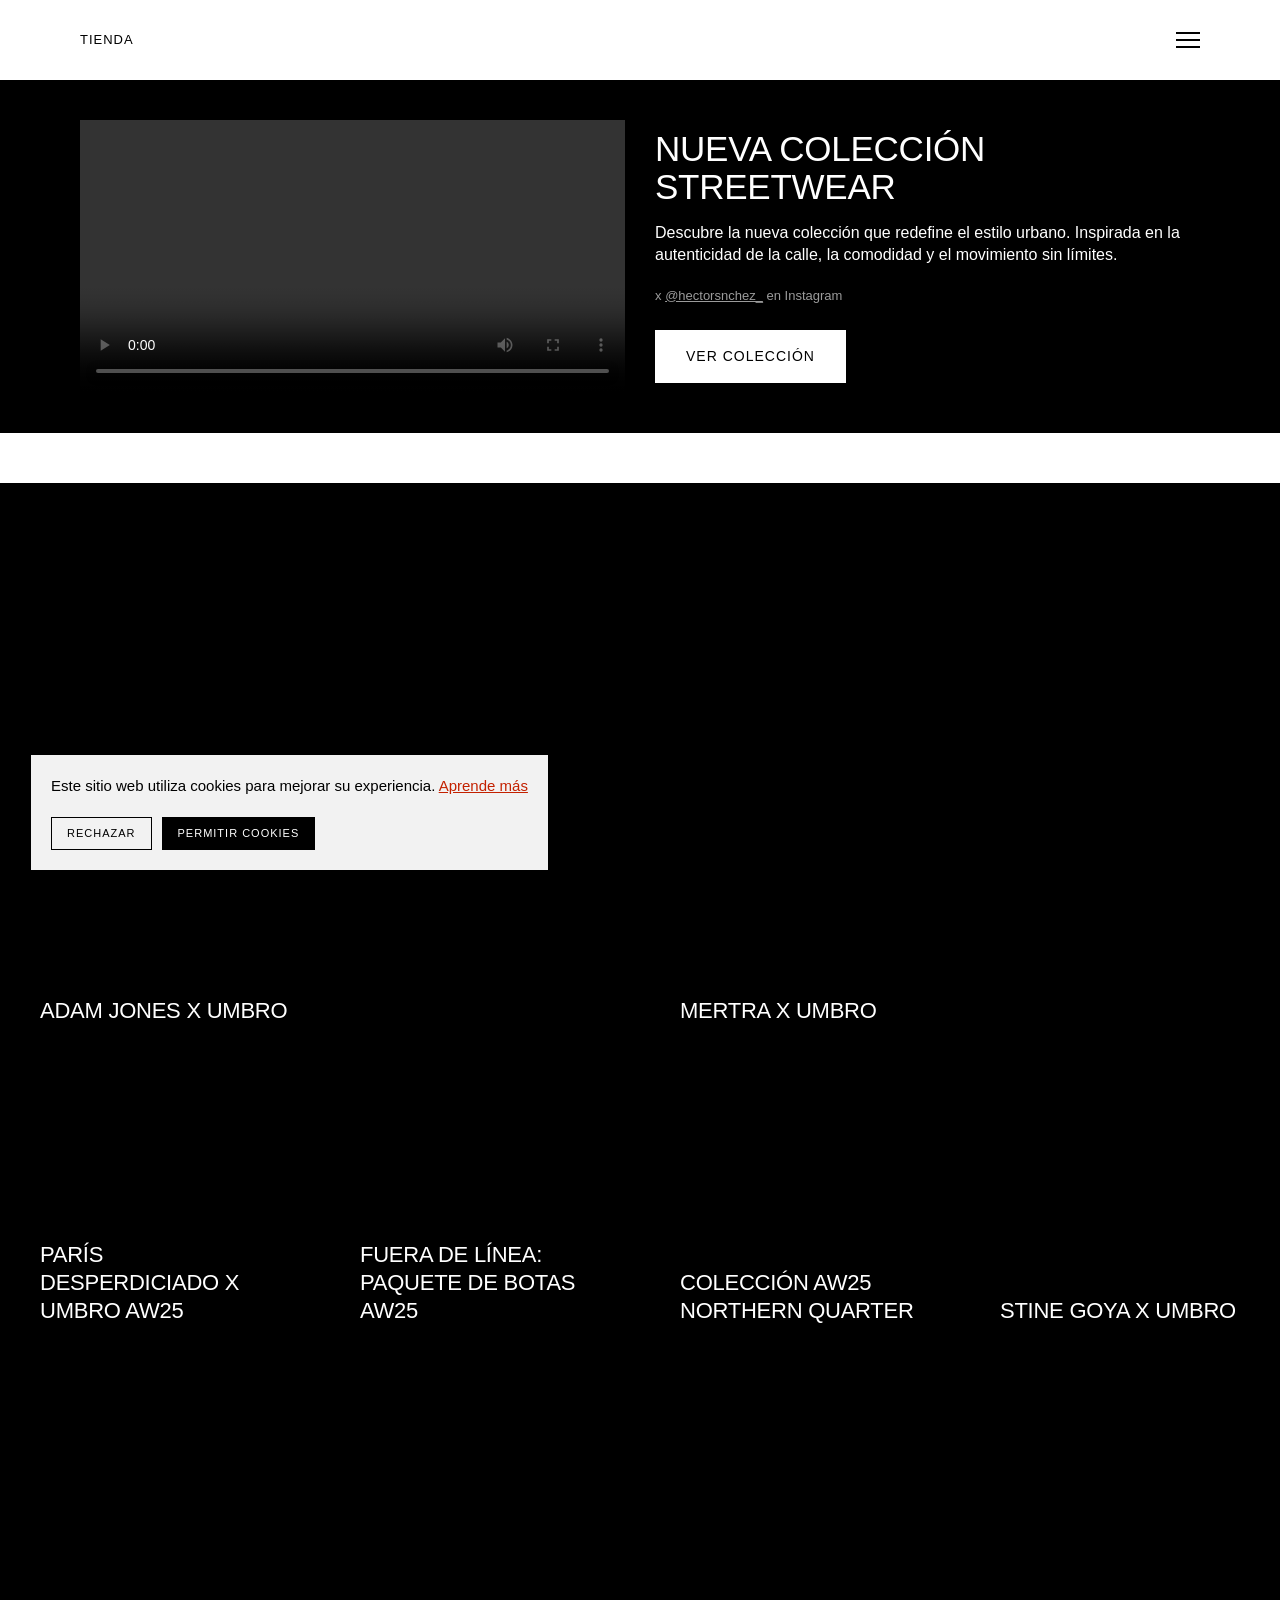
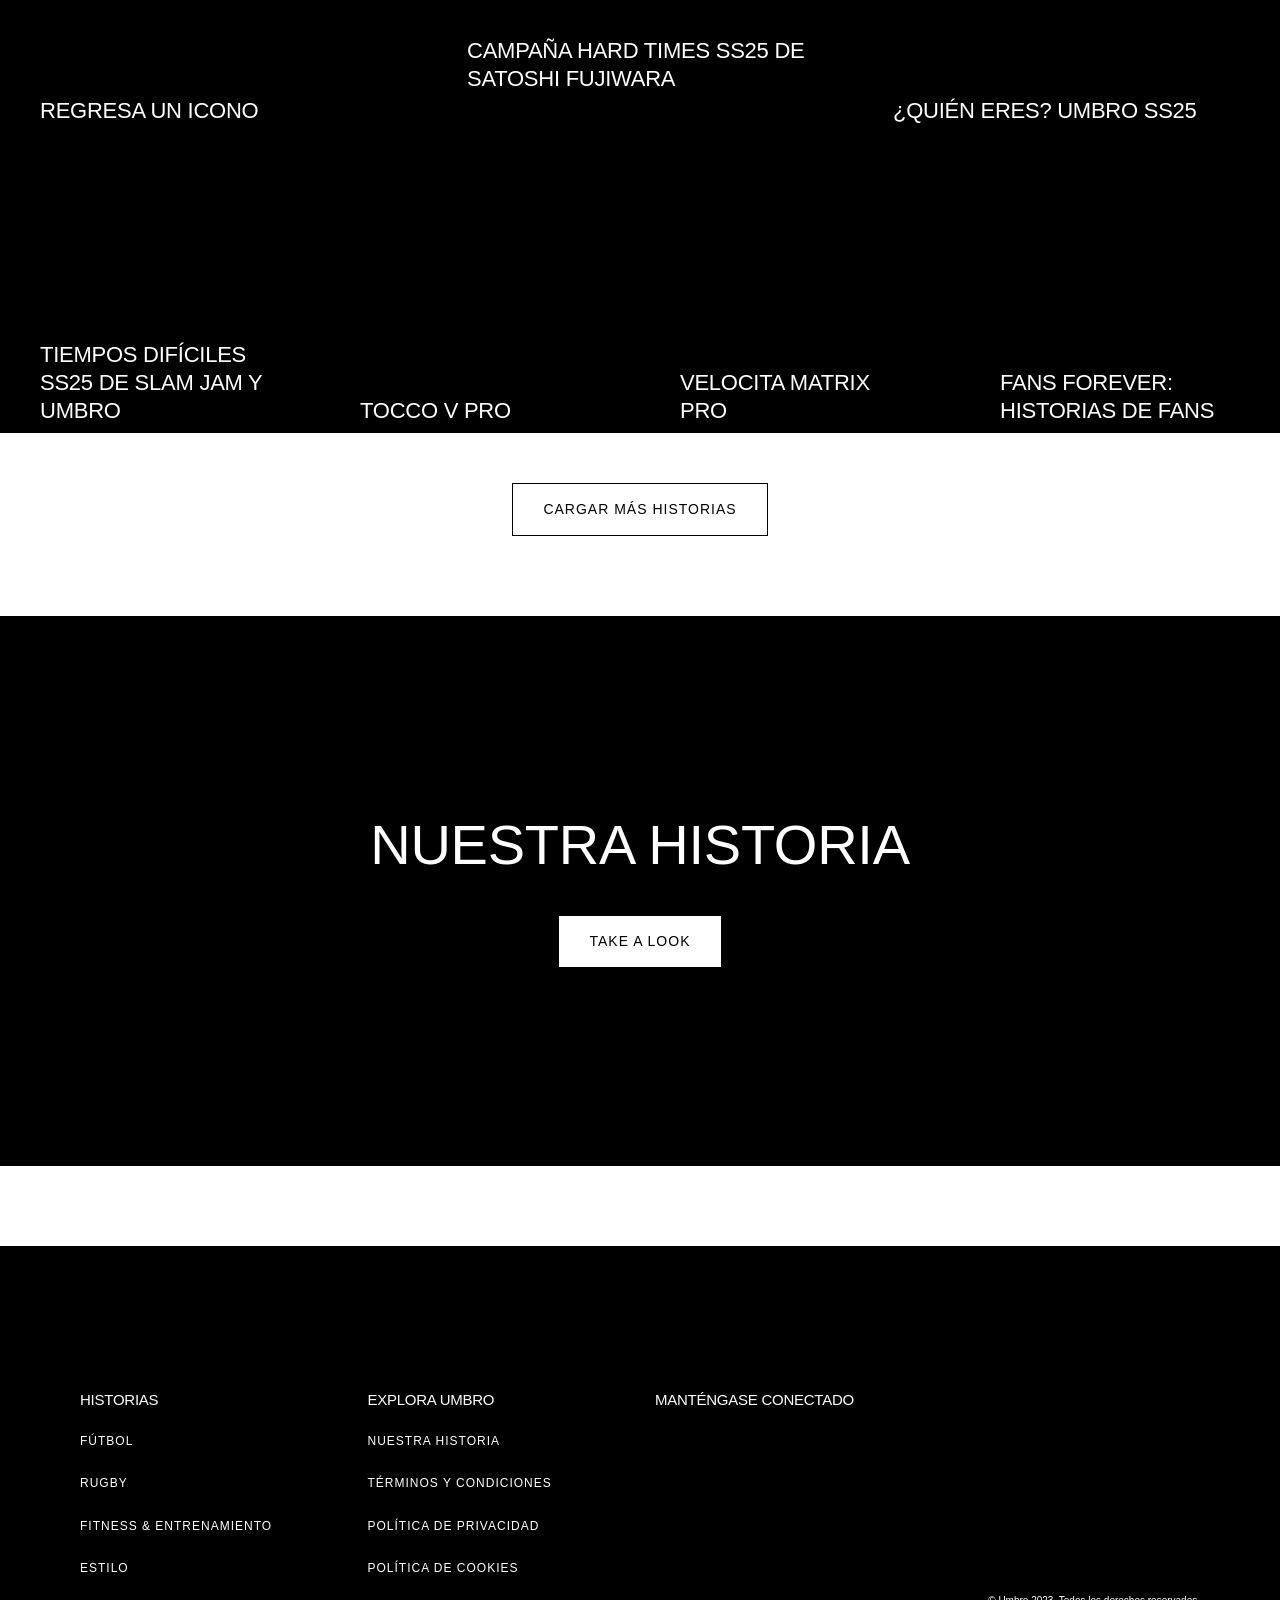
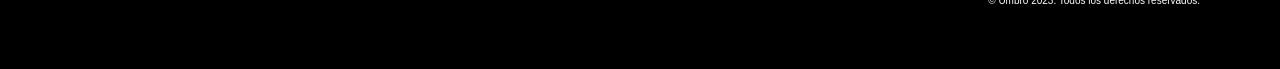
==== commit cd0eb395: "Update index.html" ====
--- a/index.html
+++ b/index.html
@@ -183,28 +183,28 @@
 <main>
             
 
-<section class="hero hero--classic" style="background: var(--black); min-height: auto; padding: 4rem 0;">
-    <div class="inner" style="display: flex; flex-wrap: wrap; align-items: center; gap: 3rem;">
+<section class="hero hero--classic" style="background: var(--black) !important; min-height: auto !important; padding: 4rem 0 !important; display: block !important;">
+    <div class="inner" style="display: flex !important; flex-wrap: wrap !important; align-items: center !important; gap: 3rem !important; position: relative !important; z-index: 10 !important;">
         
-        <div style="flex: 1 1 300px; max-width: 100%; position: relative;">
-            <video autoplay loop muted playsinline style="width: 100%; height: auto; display: block; object-fit: cover; box-shadow: 0 4px 20px rgba(0,0,0,0.3);">
+        <div style="flex: 1 1 300px !important; max-width: 100% !important; position: relative !important; display: block !important; z-index: 15 !important;">
+            <video controls preload="metadata" style="width: 100% !important; height: auto !important; display: block !important; object-fit: cover !important; box-shadow: 0 4px 20px rgba(0,0,0,0.5) !important;">
                 <source src="video.mp4" type="video/mp4">
                 Tu navegador no soporta la reproducción de video.
             </video>
         </div>
         
-        <div style="flex: 1 1 300px; text-align: left; display: flex; flex-direction: column; justify-content: center;">
-            <h1 class="h1" style="font-size: 3.5rem; line-height: 1.1; margin-bottom: 1.5rem; color: var(--white);">
+        <div style="flex: 1 1 300px !important; text-align: left !important; display: flex !important; flex-direction: column !important; justify-content: center !important; z-index: 15 !important;">
+            <h1 class="h1" style="font-size: 3.5rem !important; line-height: 1.1 !important; margin-bottom: 1.5rem !important; color: var(--white) !important; font-family: var(--italian) !important;">
                 NUEVA COLECCIÓN STREETWEAR
             </h1>
-            <p style="font-size: 1.6rem; color: var(--white); margin-bottom: 2rem; line-height: 1.4;">
-                Descubre la nueva colección que redefine el estilo urbano. Inspirada en la autenticidad de la calle, la comodidad y el movimiento sin límites. En la izquierda puedes disfrutar del spot oficial.
+            <p style="font-size: 1.6rem !important; color: var(--white) !important; margin-bottom: 2rem !important; line-height: 1.4 !important; font-family: var(--roboto-regular) !important; text-transform: none !important;">
+                Descubre la nueva colección que redefine el estilo urbano. Inspirada en la autenticidad de la calle, la comodidad y el movimiento sin límites.
             </p>
-            <p style="font-size: 1.3rem; color: var(--grey-dark); text-transform: none; margin-bottom: 2.5rem; font-family: var(--roboto-regular);">
-                x <a href="https://www.instagram.com/hectorsnchez_/" target="_blank" rel="noopener" style="color: var(--grey-dark); text-decoration: underline;">@hectorsnchez_</a> en Instagram
+            <p style="font-size: 1.3rem !important; color: var(--grey-dark) !important; text-transform: none !important; margin-bottom: 2.5rem !important; font-family: var(--roboto-regular) !important;">
+                x <a href="https://www.instagram.com/hectorsnchez_/" target="_blank" rel="noopener" style="color: var(--grey-dark) !important; text-decoration: underline !important;">@hectorsnchez_</a> en Instagram
             </p>
             <div>
-                <a href="https://umbro.es/sudadera-hombre" target="_blank" class="block-button block-button--solid-white" style="display: inline-block;">Ver Colección</a>
+                <a href="https://umbro.es/sudadera-hombre" target="_blank" class="block-button block-button--solid-white" style="display: inline-block !important;">Ver Colección</a>
             </div>
         </div>
 
--- a/Umbro_files/global.css
+++ b/Umbro_files/global.css
@@ -0,0 +1,3 @@
+:root{--white:#fff;--grey-lighter:#f7f7f7;--grey-light:#d8d8d8;--grey-dark:#9b9b9b;--grey-darker:#979797;--grey-darkest:#757575;--black:#000;--navy:#12131f;--blank:#2e2f3a;--red:#c32100;--transparent:hsla(0,0%,100%,0);--roboto-black:"roboto-black","Helvetica",Helvetica,Arial,"Lucida Grande",sans-serif;--roboto-bold:"roboto-bold","Helvetica",Helvetica,Arial,"Lucida Grande",sans-serif;--roboto-medium:"roboto-medium","Helvetica",Helvetica,Arial,"Lucida Grande",sans-serif;--roboto-regular:"roboto-regular","Helvetica",Helvetica,Arial,"Lucida Grande",sans-serif;--italian:"italian-plate-no2-extrabold","Helvetica",Helvetica,Arial,"Lucida Grande",sans-serif;--portrait:800px;--landscape:1100px;--nav:1300px}html{font-size:62.5%}body *,footer *,header *,main *{font-weight:400;-webkit-font-smoothing:antialiased;-moz-osx-font-smoothing:grayscale}body,button,input,select,textarea{margin:0;font-family:-apple-system,BlinkMacSystemFont,Segoe UI,Roboto,Helvetica,Arial,sans-serif,Apple Color Emoji,Segoe UI Emoji,Segoe UI Symbol;color:var(--black)}body{font-size:15px;font-size:1.5rem;line-height:1.5;font-weight:400;-webkit-font-smoothing:antialiased;-moz-osx-font-smoothing:grayscale}.fonts:not([lang=el-gr]) body{font-family:var(--roboto-regular)}.hidden{position:absolute;overflow:hidden;clip:rect(0 0 0 0);height:.1rem;width:.1rem;margin:-.1rem;padding:0;border:0}.h1,.h2,.h3,.h4,.h5,.h6,blockquote,h1,h2,h3,h4,h5,h6{font-weight:400;text-transform:uppercase}.fonts:not([lang=el-gr]) .h1,.fonts:not([lang=el-gr]) .h2,.fonts:not([lang=el-gr]) .h3,.fonts:not([lang=el-gr]) .h4,.fonts:not([lang=el-gr]) .h5,.fonts:not([lang=el-gr]) .h6,.fonts:not([lang=el-gr]) blockquote,.fonts:not([lang=el-gr]) h1,.fonts:not([lang=el-gr]) h2,.fonts:not([lang=el-gr]) h3,.fonts:not([lang=el-gr]) h4,.fonts:not([lang=el-gr]) h5,.fonts:not([lang=el-gr]) h6{font-family:var(--italian)}.h1,.h2,.h3,.h4,.h5,blockquote,h1,h2,h3,h4,h5{letter-spacing:-.025rem}.h1,h1{font-size:5.6rem;line-height:1}@media screen and (min-width:1100px){.h1,h1{font-size:8.4rem}}.article>h2,.article>h3,.article>h4,.article form,.h1--article,.h2--article,.origin__block>h2,.origin__block>h3,.origin__block>h4{text-transform:none}.h1--article{font-size:2.6rem;line-height:1.3}@media screen and (min-width:1100px){.h1--article{font-size:2.6rem}}.fonts:not([lang=el-gr]) .h1--article{font-family:var(--roboto-medium)}.h2,h2{font-size:4rem;line-height:1.1}@media screen and (min-width:1100px){.h2,h2{font-size:5.6rem}}.article>h2,.article>h3,.article>h4,.article form,.h2--article,.origin__block>h2,.origin__block>h3,.origin__block>h4{font-size:1.5rem;line-height:1.4;text-transform:uppercase}@media screen and (min-width:1100px){.article>h2,.article>h3,.article>h4,.article form,.h2--article,.origin__block>h2,.origin__block>h3,.origin__block>h4{font-size:1.5rem}}.article .fonts:not([lang=el-gr]) form,.fonts:not([lang=el-gr]) .article>h2,.fonts:not([lang=el-gr]) .article>h3,.fonts:not([lang=el-gr]) .article>h4,.fonts:not([lang=el-gr]) .article form,.fonts:not([lang=el-gr]) .h2--article,.fonts:not([lang=el-gr]) .origin__block>h2,.fonts:not([lang=el-gr]) .origin__block>h3,.fonts:not([lang=el-gr]) .origin__block>h4{font-family:var(--roboto-bold)}.h3,h3{font-size:2.8rem;line-height:1.2}.h4,h4{font-size:2.2rem;line-height:1.27}.h5,h5{font-size:1.8rem;line-height:1.22}.h6,h6{font-size:1.5rem;line-height:1.27}p{line-height:1.4}em,i{font-style:italic}.fonts:not([lang=el-gr]) b,.fonts:not([lang=el-gr]) strong{font-family:var(--roboto-bold)}sub,sup{font-size:75%}sup{vertical-align:top}.small,.timestamp,small{font-size:1rem;line-height:1.6}.timestamp{display:block;color:var(--grey-darkest);text-transform:uppercase}.fonts:not([lang=el-gr]) .timestamp{font-family:var(--roboto-medium)}ol{counter-reset:number;padding:0}ol li{list-style:none;counter-increment:number}ol li:not(:last-of-type){margin-bottom:.5rem}ol li:before{content:counters(number,".") ". ";font-weight:700}ol ol{margin:1rem 0;padding-left:2rem}ol ol ol{counter-reset:letter}ol ol ol li{counter-increment:letter}ol ol ol li:before{content:counter(letter,lower-alpha) ") "}ul li{list-style:none}.article>ul li,.diamond-list li{position:relative;padding-left:2.5rem}.article>ul li:before,.diamond-list li:before{content:"";display:block;position:absolute}.article>ul li:not(:last-of-type),.diamond-list li:not(:last-of-type){margin-bottom:.5rem}.article>ul li:before,.diamond-list li:before{width:1.5rem;height:1.5rem;top:.5rem;left:0;background:url(../images/global/icon-umbro.svg) 50% no-repeat;background-size:100% auto}.article>ul ul,.diamond-list ul{padding-top:.5rem}.article>ul ul li,.diamond-list ul li{padding-left:1.75rem}.article>ul ul li:before,.diamond-list ul li:before{height:.1rem;width:.75rem;background:var(--black);background-size:100% 100%;top:1.1rem}[dir=rtl] .article>ul li,[dir=rtl] .diamond-list li{padding-left:0;padding-right:2.5rem}[dir=rtl] .article>ul li:before,[dir=rtl] .diamond-list li:before{left:auto;right:0}[dir=rtl] .article>ul li ul li,[dir=rtl] .diamond-list li ul li{padding-left:0;padding-right:1.75rem}button{cursor:pointer}blockquote{font-size:3.2rem;line-height:1.3}::selection{color:var(--white);background-color:var(--grey-dark)}::-moz-selection{color:var(--white);background-color:var(--grey-dark)}a,button{text-decoration:none;color:inherit;cursor:pointer}a[disabled],button[disabled]{color:var(--grey-light);border-color:var(--grey-light)}@media(hover:hover){a[disabled]:hover,button[disabled]:hover{cursor:not-allowed;background-color:var(--transparent);color:var(--grey-light);border-color:var(--grey-light)}}.block-button{white-space:nowrap;position:relative;display:inline-block;text-transform:uppercase;font-size:1.4rem;line-height:1.5;background:var(--white);color:var(--black);letter-spacing:.1rem;padding:1.5rem 3rem;transition:all .2s ease-out;will-change:background-color,color,padding}.block-button:before{content:"";display:block;position:absolute;width:1.4rem;height:1.4rem;opacity:.001;background:url(../images/global/icon-loader--black.svg) 50% no-repeat;background-size:100% auto;top:50%;transform:translateY(-50%);will-change:transform;right:3rem}[dir=rtl] .block-button:before{right:auto;left:3.5rem}@media(hover:hover){.block-button:hover{cursor:pointer;transition-duration:.05s;background:var(--grey-dark);color:var(--white)}.block-button:hover:before{background-image:url(../images/global/icon-loader--white.svg)}}.block-button[disabled]:before,.block-button[disabled]:hover:before{background-image:url(../images/global/icon-loader--grey.svg)}.block-button:active{transform:scale(.98);transition:none}.fonts:not([lang=el-gr]) .block-button{font-family:var(--roboto-medium)}.block-button--loading{padding-right:6.2rem;cursor:not-allowed}.block-button--loading:before{-webkit-animation:spin 1.2s linear infinite;animation:spin 1.2s linear infinite;opacity:.999}[dir=rtl] .block-button--loading{padding-right:0;padding-left:6.2rem}.block-button--outline-black,.block-button--outline-white{background:var(--transparent);border:.1rem solid var(--white)}@media(hover:hover){.block-button--outline-black:hover,.block-button--outline-white:hover{border-color:var(--grey-dark)}}.block-button--outline-black{border-color:var(--black);color:var(--black)}.block-button--outline-white{color:var(--white)}.block-button--solid-black,.block-button--solid-white{border:.1rem solid var(--white)}@media(hover:hover){.block-button--solid-black:hover,.block-button--solid-white:hover{border-color:var(--grey-dark)}}.block-button--solid-black{border-color:var(--black);background:var(--black);color:var(--white)}.block-button--solid-white{background:var(--white)}.block-button--narrow{padding:1.5rem 2rem}.block-button--slim{font-size:1.1rem;line-height:1.36;padding:.8rem 1.5rem;position:relative}.block-button--slim:after,.block-button--slim:before{content:"";display:block;position:absolute;height:.5rem;width:100%;left:0}.block-button--slim:before{top:-.5rem}.block-button--slim:after{bottom:-.5rem}.block-button--hero{padding:1rem 1.6rem}.block-button--shop{padding:1rem 4rem .9rem 2rem}.block-button--shop:after{content:"";display:block;width:1.2rem;height:1.6rem;background:url(../images/global/icon-shop.svg) 50% no-repeat;background-size:100% auto;position:absolute;top:50%;transform:translateY(-50%);top:calc(50% - .1rem);right:2rem}@media screen and (min-width:1300px){.block-button--shop{font-size:1.3rem}}[dir=rtl] .block-button--shop{padding-left:4rem;padding-right:2rem}[dir=rtl] .block-button--shop:after{right:auto;left:2rem}.back-button{text-indent:-99999rem;position:absolute;top:.6rem;left:2.1rem;z-index:5}.fonts:not([lang=el-gr]) .back-button{font-family:var(--roboto-medium)}.back-button .icon{position:absolute;top:0;left:0}@media screen and (min-width:800px){.back-button{padding:1.2rem 0;text-indent:0;width:auto;display:inline-flex;align-items:center;line-height:4.4rem;margin-bottom:1.5rem;display:inline;position:relative;background-image:linear-gradient(var(--grey-dark),var(--grey-dark)),linear-gradient(var(--black),var(--black)),linear-gradient(var(--transparent),var(--transparent));background-size:0 .2rem,0 .2rem,calc(100% - 4rem) .2rem;background-position:4rem calc(100% - 1rem),4rem calc(100% - 1rem),4rem calc(100% - 1rem);background-repeat:no-repeat;transition:background-size 75ms ease-out;will-change:background-size;top:2.1rem;left:0}.back-button:after,.back-button:before{content:"";display:block;position:absolute;position:relative;height:1rem;width:100%}}@media screen and (min-width:800px)and (hover:hover){.back-button:hover{background-size:0 .2rem,calc(100% - 4rem) .2rem,calc(100% - 4rem) .2rem}}@media screen and (min-width:800px){.back-button:active{background-size:calc(100% - 4rem) .2rem,calc(100% - 4rem) .2rem,calc(100% - 4rem) .2rem}}@media screen and (min-width:800px){[dir=rtl] .back-button{background-position:right 4rem top calc(100% - 1rem),right 4rem top calc(100% - 1rem),right 4rem top calc(100% - 1rem)}}@media screen and (min-width:800px){.back-button:after,.back-button:before{content:none}}@media screen and (min-width:800px){.product .back-button{top:unset;left:unset}.product .back-button .icon{margin-bottom:1.5rem}}@media screen and (min-width:800px){.back-button .icon{position:relative;margin-right:-.4rem}.back-button .icon:after,.back-button .icon:before{transform:translateY(-50%);left:0}.back-button .icon:after,.back-button .icon:hover:after{background-image:url(../images/global/icon-chevron--black.svg)}.back-button .icon:after{transform:translateY(-50%) rotate(90deg)}.back-button .icon:active:before{transform:translateY(-50%)}}@media screen and (min-width:800px){.back-button--black .icon:before{border-color:var(--black)}}@media screen and (min-width:800px){.back-button--white{background-image:linear-gradient(var(--grey-dark),var(--grey-dark)),linear-gradient(var(--white),var(--white)),linear-gradient(var(--transparent),var(--transparent))}.back-button--white .icon:before{border-color:var(--white)}.back-button--white .icon:after,.back-button--white .icon:hover:after{background-image:url(../images/global/icon-chevron--white.svg)}}[dir=rtl] .back-button{left:auto;right:2.1rem}[dir=rtl] .back-button .icon{left:auto;right:0;transform:scaleX(-1)}@media screen and (min-width:800px){[dir=rtl] .back-button{left:auto;right:0}[dir=rtl] .back-button .icon{margin-left:-.4rem;margin-right:0}}.slider__button{z-index:5;position:absolute;bottom:-.2rem}.slider__button:after,.slider__button:before{width:4rem;height:4rem}.slider__button:before{background:var(--white);border:0}.slider__button:after{background-image:url(../images/global/icon-chevron--black.svg)}@media(hover:hover){.slider__button:hover:after{background-image:url(../images/global/icon-chevron--white.svg)}}.slider__button:active{transform:none}.slider__button:active:after{background-image:url(../images/global/icon-chevron--white.svg)}.slider__button--prev{left:-.2rem}.slider__button--next{right:-.2rem}.slider__button--next,.slider__button--next:active{transform:rotate(180deg)}[dir=rtl] .slider__button--prev{left:auto;right:-.2rem;transform:rotate(180deg)}[dir=rtl] .slider__button--prev:active{transform:rotate(180deg)}[dir=rtl] .slider__button--next{right:auto;left:-.2rem;transform:rotate(0deg)}[dir=rtl] .slider__button--next:active{transform:rotate(0deg)}.play-button{position:absolute;bottom:0;left:0}footer{background:var(--black);color:var(--white)}footer .inner{padding-top:4rem;padding-bottom:4rem}footer .icon--umbro{width:4.5rem;margin-bottom:4rem}footer .navs{display:grid;grid-template-columns:1fr 1fr;grid-gap:4rem 3rem}footer .nav--form,footer .nav--social,footer .small-print{grid-column:1/3}footer .nav__item{font-size:1.2rem;padding:1.4rem 0;display:inline;position:relative;background-image:linear-gradient(var(--grey-dark),var(--grey-dark)),linear-gradient(var(--white),var(--white)),linear-gradient(var(--transparent),var(--transparent));background-size:0 .2rem,0 .2rem,100% .2rem;background-position:0 calc(100% - 1.15rem),0 calc(100% - 1.15rem),0 calc(100% - 1.15rem);background-repeat:no-repeat;transition:background-size 75ms ease-out;will-change:background-size}footer .nav__item:after,footer .nav__item:before{content:"";display:block;position:absolute;position:relative;height:1rem;width:100%}@media(hover:hover){footer .nav__item:hover{background-size:0 .2rem,100% .2rem,100% .2rem}}footer .nav__item:active{background-size:100% .2rem,100% .2rem,100% .2rem}[dir=rtl] footer .nav__item{background-position:right 0 top calc(100% - 1.15rem),right 0 top calc(100% - 1.15rem),right 0 top calc(100% - 1.15rem)}footer .nav__item:after,footer .nav__item:before{content:none}footer .nav__item--active{background-image:linear-gradient(var(--red),var(--red)),linear-gradient(var(--grey-dark),var(--grey-dark)),linear-gradient(var(--white),var(--white))}footer .nav .h6{margin-bottom:1rem}footer .nav--form .h6{margin-bottom:1.6rem}footer .nav--form .form-input--email,footer .nav--form .form-single{margin-top:0}footer .nav--form .block-button[type=submit]{margin-top:1rem}footer .nav--explore ul,footer .nav--stories ul{padding:1rem 0}footer .nav--explore li:not(:last-of-type),footer .nav--stories li:not(:last-of-type){margin-bottom:2rem}@media screen and (min-width:800px){footer{position:relative;z-index:10}}@media screen and (min-width:1100px)and (min-width:1100px){footer .inner{padding-top:6rem;padding-bottom:6rem}}@media screen and (min-width:1100px){footer .navs{grid-template-columns:repeat(4,1fr);padding-bottom:2rem;position:relative}}@media screen and (min-width:1100px){footer .nav,footer .small-print{grid-row:1/2}}@media screen and (min-width:1100px){footer .nav--form{grid-column:4/5}footer .nav--form .h6{margin-bottom:1rem}footer .nav--social{grid-column:3/4}footer .nav--social .h6{margin-bottom:2rem}footer .nav--explore{grid-column:2/3}footer .nav--stories{grid-column:1/2}}@media screen and (min-width:1100px){footer .small-print{grid-row:unset;grid-column:unset;text-align:right;position:absolute;right:0;bottom:0}}.slider{position:relative;overflow:hidden}.slider__slides{display:flex}.slider__slide{flex-shrink:0;width:100%}.slider__slide:focus{outline:0}@media screen and (min-width:800px){.slider__slide{width:50%}}@media screen and (min-width:1100px){.slider__slide{width:33.33%}}.about{color:var(--white)}.about__image{background:var(--black);position:absolute;top:0;left:0;width:100%;height:100%}.about__image .b-loaded,.about__image .lazyloaded{opacity:.8}.about:last-of-type{margin-bottom:4rem}@media screen and (min-width:1100px){.about:last-of-type{margin-bottom:8rem}}.about .inner{width:100%}.about__section{position:relative}.about--full .inner{padding:0}@media screen and (min-width:800px){.about--split .inner{display:grid;grid-template-columns:repeat(6,1fr)}}@media screen and (min-width:1100px){.about--split .inner{grid-template-columns:repeat(12,1fr);grid-gap:0 4rem}}.about--split .about__section--secondary{display:none}@media screen and (min-width:800px){.about--split .about__section--secondary{display:block;grid-column:1/3;margin-left:-6rem}[dir=rtl] .about--split .about__section--secondary{margin-left:0;margin-right:-6rem}}@media screen and (min-width:1100px){.about--split .about__section--secondary{grid-column:1/5;margin-left:-8rem;width:calc(100% + 12rem)}[dir=rtl] .about--split .about__section--secondary{margin-left:0;margin-right:-8rem}}@media screen and (min-width:1400px){.about--split .about__section--secondary{margin-left:-12rem;width:calc(100% + 16rem)}[dir=rtl] .about--split .about__section--secondary{margin-left:0;margin-right:-12rem}}.about--split .about__section--primary{width:calc(100% + 6rem);margin-left:-3rem}[dir=rtl] .about--split .about__section--primary{margin-left:0;margin-right:-3rem}@media screen and (min-width:800px){.about--split .about__section--primary{grid-column:3/7;width:calc(100% + 6rem);margin-left:0}[dir=rtl] .about--split .about__section--primary{margin-right:0}}@media screen and (min-width:1100px){.about--split .about__section--primary{grid-column:5/13;width:calc(100% + 8rem)}}@media screen and (min-width:1400px){.about--split .about__section--primary{width:calc(100% + 12rem)}}.about__block{min-height:35rem;padding:3rem 0;display:flex;flex-direction:column;align-items:center;justify-content:center;text-align:center}@media screen and (min-width:800px){.about__block{min-height:45rem}}@media screen and (min-width:1100px){.about__block{min-height:55rem}}.about__block *{position:relative}.about__block h2{margin-bottom:4rem}.alt-image-with-text{max-width:calc(1600px - 24rem);padding:4rem 0}@media screen and (min-width:960px){.alt-image-with-text{width:calc(100% + 100vw - 96rem);margin-left:calc(-1*(100vw - 96rem)/2)}}@media screen and (min-width:1100px){.alt-image-with-text{width:calc(100% + 100vw - 100rem);margin-left:calc(-1*(100vw - 100rem)/2)}}@media screen and (min-width:1400px){.alt-image-with-text{width:calc(100% + 100vw - 108rem);margin-left:calc(-1*(100vw - 108rem)/2)}}@media screen and (min-width:1600px){.alt-image-with-text{margin-left:-26rem}}@media screen and (min-width:960px){[dir=rtl] .alt-image-with-text{margin-left:0;margin-right:calc(-1*(100vw - 96rem)/2)}}@media screen and (min-width:1100px){[dir=rtl] .alt-image-with-text{margin-left:0;margin-right:calc(-1*(100vw - 100rem)/2)}}@media screen and (min-width:1400px){[dir=rtl] .alt-image-with-text{margin-left:0;margin-right:calc(-1*(100vw - 108rem)/2)}}@media screen and (min-width:1600px){[dir=rtl] .alt-image-with-text{margin-left:0;margin-right:-26rem}}@media screen and (min-width:1100px){.alt-image-with-text{padding:6rem 0;display:grid;grid-gap:6rem;grid-template-columns:repeat(2,minmax(1rem,1fr));align-items:center}}.alt-image-with-text article,.alt-image-with-text picture{grid-row:1}.alt-image-with-text article{grid-column:2}.alt-image-with-text picture{grid-column:1;height:40rem}@media screen and (max-width:1100px){.alt-image-with-text picture{margin-top:4rem}}.alt-image-with-text--right article{grid-column:1}.alt-image-with-text--right picture{grid-column:2}.alt-image-with-text__body{margin-top:4rem}@media screen and (min-width:1100px){.alt-image-with-text__body{margin-top:6rem}}.article>h2,.article>h3,.article>h4,.article form{margin:3rem 0 1.5rem}.article>h2+p,.article>h2+ul,.article>h3+p,.article>h3+ul,.article>h4+p,.article>h4+ul,.article form+p,.article form+ul{margin-top:0}.article>ul,.article p{margin:2rem 0}.article p a{color:var(--red);text-decoration:underline}@media(hover:hover){.article p a:hover{text-decoration:none}}.article p a:active{text-decoration:underline}.article>ul{margin:2rem 0 3rem}.article>.block-button:last-child{margin-top:3rem}@media screen and (min-width:800px){.article{margin:0 auto;max-width:84rem}}.banner{color:var(--white);color:unset;margin-bottom:8rem}.banner__image{background:var(--black);position:absolute;top:0;left:0;width:100%;height:100%}.banner__image .b-loaded,.banner__image .lazyloaded{opacity:.8}@media screen and (min-width:800px){.banner{margin:unset}}.banner .inner{position:relative;background:var(--black)}.banner--expanded .hover~* *{pointer-events:auto}.banner__block{min-height:30rem;padding:8rem 0;display:flex;flex-direction:column;align-items:center;justify-content:flex-start;text-align:center}@media screen and (min-width:1100px){.banner__block{padding:12rem 0;min-height:40rem}}.banner__block h2{position:relative;color:var(--white);padding:0 4rem;margin-bottom:2rem;transition:color .2s ease-out;will-change:color}.banner--expanded .banner__block h2{color:var(--black)}.banner__block h2~.block-button{margin-top:2rem}.banner__background{position:absolute;top:0;left:0;width:100%;height:100%;background:var(--grey-lighter);height:0}.banner__background .icon{--offset:1.2rem;z-index:5;visibility:hidden;opacity:0;position:absolute;top:7.8rem;right:calc(3rem - var(--offset))}@media screen and (min-width:800px){.banner__background .icon{right:calc(6rem - var(--offset))}}@media screen and (min-width:1100px){.banner__background .icon{top:10.8rem;right:calc(8rem - var(--offset))}}@media screen and (min-width:1400px){.banner__background .icon{right:calc(12rem - var(--offset))}}.banner__form{display:none}.banner__form .form-list,.banner__form button,.banner__form label,.banner__form p{visibility:hidden;opacity:0;transform:translateY(1.5rem)}.banner__form .form-group{width:100%}.banner__form .form-input,.banner__form .form-list{text-align:left}.banner__form .form-list{position:relative}[dir=rtl] .banner__background .icon{right:auto;left:calc(3rem - var(--offset))}@media screen and (min-width:800px){[dir=rtl] .banner__background .icon{right:auto;left:calc(6rem - var(--offset))}}@media screen and (min-width:1100px){[dir=rtl] .banner__background .icon{right:auto;left:calc(8rem - var(--offset))}}@media screen and (min-width:1400px){[dir=rtl] .banner__background .icon{right:auto;left:calc(12rem - var(--offset))}}[dir=rtl] .banner__form .form-input,[dir=rtl] .banner__form .form-list{text-align:right}.capture{background:var(--grey-lighter);padding:5rem 0;position:relative;margin-top:4rem}@media screen and (min-width:1100px){.capture{padding:6rem 0;margin-top:8rem}}@media screen and (min-width:1300px){.capture{margin-top:calc(8rem - var(--header)*0.1rem)}}.capture h2,.capture p{text-align:center}.capture h2{margin-bottom:2rem}.exit{visibility:hidden;position:fixed;z-index:1000;left:0;top:0;width:100%;height:100%;overflow:auto;background-color:#000;background-color:rgba(0,0,0,.4);display:flex;justify-content:center;will-change:opacity;opacity:.001}.exit-content{position:relative;width:calc(100vw - 6rem);max-width:66.5rem;background-color:var(--white);padding:3rem;text-align:center;will-change:transform;transform:scale(1.1);margin:auto}@media screen and (min-width:800px){.exit-content{padding:6rem}}@media screen and (min-width:1100px){.exit-content{padding:8rem}}@media screen and (min-width:1400px){.exit-content{padding:10rem}}.exit .icon--close{position:absolute;top:1.8rem;right:1.8rem}.exit .block-button{margin-top:5rem}.exit p{margin-top:2rem}@media screen and (max-width:799px){.exit .h1{padding:0 2rem}}@media screen and (min-width:1100px){.exit .h1{font-size:5.6rem;line-height:1.07}}.filter{margin-bottom:2rem}.filter .inner{padding-top:3rem;display:flex;flex-direction:column;align-items:center}.filter .nav--filters,.filter h1{align-self:center}.filter h1{margin-bottom:3rem;position:relative}.filter h1:after{content:"";display:block;position:absolute;width:2rem;height:2rem;opacity:.001;background:url(../images/global/icon-loader--black.svg) 50% no-repeat;background-size:100% auto;bottom:-2.5rem;left:50%;transform:translateX(-50%);will-change:transform}.filter .subheading{margin-bottom:3rem;text-align:center}.filter--loading h1:after{-webkit-animation:spin-x 1.2s linear infinite;animation:spin-x 1.2s linear infinite;opacity:.999}.filter__form{width:100%;display:flex;flex-direction:column;align-items:center}.filter .inner,.filter__form{align-items:normal}.filter__clear,.filter__count,.filter__open{letter-spacing:.1rem;text-transform:uppercase;font-size:1.3rem}.fonts:not([lang=el-gr]) .filter__clear,.fonts:not([lang=el-gr]) .filter__count,.fonts:not([lang=el-gr]) .filter__open{font-family:var(--roboto-medium)}.filter__clear,.filter__open{display:inline;position:relative;background-image:linear-gradient(var(--grey-dark),var(--grey-dark)),linear-gradient(var(--black),var(--black)),linear-gradient(var(--transparent),var(--transparent));background-size:0 .2rem,0 .2rem,100% .2rem;background-position:0 calc(100% - .75rem),0 calc(100% - .75rem),0 calc(100% - .75rem);background-repeat:no-repeat;transition:background-size 75ms ease-out;will-change:background-size}.filter__clear:after,.filter__clear:before,.filter__open:after,.filter__open:before{content:"";display:block;position:absolute;position:relative;height:1rem;width:100%}@media(hover:hover){.filter__clear:hover,.filter__open:hover{background-size:0 .2rem,100% .2rem,100% .2rem}}.filter__clear:active,.filter__open:active{background-size:100% .2rem,100% .2rem,100% .2rem}[dir=rtl] .filter__clear,[dir=rtl] .filter__open{background-position:right 0 top calc(100% - .75rem),right 0 top calc(100% - .75rem),right 0 top calc(100% - .75rem)}.filter__open{align-self:flex-end}.filter__close{text-indent:-99999rem;width:4.4rem;height:4.4rem;display:block;pointer-events:none;position:fixed;top:1.8rem;right:2rem;background:var(--white);opacity:.001}@media(hover:hover){.filter__close:hover{opacity:.25}}@media screen and (min-width:800px){.filter__close{right:5rem}}@media screen and (min-width:1100px){.filter__close{right:7rem}}.nav--active--filter .filter__close{pointer-events:all;z-index:20}[dir=rtl] .filter__close{right:auto;left:2rem}@media screen and (min-width:800px){[dir=rtl] .filter__close{right:auto;left:5rem}}@media screen and (min-width:1100px){[dir=rtl] .filter__close{right:auto;left:7rem}}.filter__clear{color:var(--grey-dark)}.filter__header{display:flex;justify-content:space-between;align-items:center;padding-bottom:1rem}.filter__count{display:none}.filter__label{font-size:1.3rem;border-color:var(--transparent)}.filter input{position:absolute}.filter label{cursor:pointer}.filter__apply{align-self:center;margin-top:8rem;align-self:flex-start}@media screen and (max-width:425px){.filter__apply{width:100%}}@media screen and (max-width:1299px){.filter .nav-wrapper{display:flex;flex-direction:column;align-items:center;align-items:normal}.filter .nav--filters{width:100%}.filter .nav--filters li{padding:1.5rem 0}.filter .nav--filters li:not(:last-of-type){position:relative}.filter .nav--filters li:not(:last-of-type):before{content:"";display:block;width:100%;position:absolute;left:0;bottom:0;border-bottom:.1rem solid var(--grey-light)}.filter .nav--filters .filter__label{background-color:var(--transparent);border-color:var(--transparent);display:block;width:100%;background:none;text-align:left;padding:1rem 0}}@media screen and (max-width:1299px)and (hover:hover){.filter .nav--filters .filter__label:hover{color:var(--black)}}@media screen and (max-width:1299px){.filter .nav--filters .filter__label:active{transform:none}}@media screen and (max-width:1299px){.filter .nav--filters .filter__label:active,.filter .nav--filters input:checked+.filter__label{background:url(../images/global/icon-tick--black.svg) 100% no-repeat;background-size:1.4rem auto}.fonts:not([lang=el-gr]) .filter .nav--filters input:checked+.filter__label{font-family:var(--roboto-black)}}@media screen and (max-width:1299px){[dir=rtl] .filter .nav--filters .filter__label{text-align:right}[dir=rtl] .filter .nav--filters .filter__label:active,[dir=rtl] .filter .nav--filters input:checked+.filter__label{background-position:0}}@media screen and (min-width:1300px){.filter{margin:0}.filter .subheading,.filter h1{margin-bottom:4rem}.filter .nav--filters{order:1;margin-bottom:2rem}.filter .nav--filters ul{display:flex}.filter .nav--filters li:not(:last-of-type){margin-right:2rem}[dir=rtl] .filter .nav--filters li:not(:last-of-type){margin-left:2rem;margin-right:0}.filter .nav--filters input:checked+.filter__label{border-color:var(--black)}}@media screen and (min-width:1300px)and (hover:hover){.filter .nav--filters input:checked+.filter__label:hover{border-color:var(--grey-dark)}}@media screen and (min-width:1300px){.filter__header{order:2;justify-content:flex-end}}@media screen and (min-width:1300px){.filter__count{margin-right:3rem}[dir=rtl] .filter__count{margin-left:3rem;margin-right:0}}@media screen and (min-width:1300px){.filter__apply,.filter__close,.filter__heading,.filter__open{display:none}}@media screen and (min-width:1300px){.filter__header{opacity:0;visibility:hidden;transition:opacity .2s ease-out;will-change:opacity}.filter__header--active{opacity:1;visibility:inherit}}@media screen and (min-width:1300px){.filter__clear,.filter__count{font-size:1rem}}@media screen and (min-width:1300px){.filter__count{display:block}}.more{position:relative}.more__slider{width:calc(100% + 6rem);margin-left:-3rem}@media screen and (min-width:800px){.more__slider{width:calc(100% + 12rem)}}@media screen and (min-width:1100px){.more__slider{width:calc(100% + 16rem)}}@media screen and (min-width:1400px){.more__slider{width:calc(100% + 24rem)}}[dir=rtl] .more__slider{margin-left:0;margin-right:-3rem}@media screen and (min-width:800px){.more__slider{margin-left:-6rem}[dir=rtl] .more__slider{margin-left:0;margin-right:-6rem}}@media screen and (min-width:1100px){.more__slider{margin-left:-8rem}[dir=rtl] .more__slider{margin-left:0;margin-right:-8rem}}@media screen and (min-width:1400px){.more__slider{margin-left:-12rem}[dir=rtl] .more__slider{margin-left:0;margin-right:-12rem}}.more .slider{--offset:3rem;padding-left:var(--offset)}.more .slider__button{bottom:auto;top:25.8rem}.more .slider__slide{width:22rem}@media(hover:hover){.more .slider__slide:hover p{background-size:0 .2rem,100% .2rem,100% .2rem}}.more .slider__slide:active p{background-size:100% .2rem,100% .2rem,100% .2rem}@media screen and (min-width:800px){.more .slider{--offset:6rem}}@media screen and (min-width:1100px){.more .slider{--offset:8rem}}@media screen and (min-width:1400px){.more .slider{--offset:12rem}}.more .recommended__block{padding-left:0}[dir=rtl] .more .slider{padding-left:0;padding-right:var(--offset)}[dir=rtl] .more .recommended__block{padding-left:3rem;padding-right:0}.news{margin-bottom:8rem}@media screen and (min-width:1100px){.news{margin-bottom:12rem}}.news:last-of-type{margin-bottom:8rem}@media screen and (min-width:1100px){.news:last-of-type{margin-bottom:12rem}}.news__header{position:relative;padding-bottom:1rem;margin-bottom:4rem}.news__header:before{content:"";display:block;width:100%;position:absolute;left:0;bottom:0;border-bottom:.1rem solid var(--grey-dark)}.news__header .h5{display:block;margin-bottom:2rem}.news__header .h1--article{margin-bottom:1.5rem}.news__header .timestamp{margin-bottom:3rem}.news__picture,.news__quote,.news__slider,.news__video{margin:4rem 0}.news__picture,.news__slider,.news__video{background:var(--grey-light)}.news__picture--pair,.news__slider{max-width:1600px;width:calc(100% + 6rem);margin-left:-3rem}@media screen and (min-width:800px){.news__picture--pair,.news__slider{width:calc(100% + 12rem)}}@media screen and (min-width:1100px){.news__picture--pair,.news__slider{width:calc(100% + 16rem)}}@media screen and (min-width:1400px){.news__picture--pair,.news__slider{width:calc(100% + 24rem)}}[dir=rtl] .news__picture--pair,[dir=rtl] .news__slider{margin-left:0;margin-right:-3rem}@media screen and (min-width:800px){.news__picture--pair,.news__slider{margin-left:-6rem}[dir=rtl] .news__picture--pair,[dir=rtl] .news__slider{margin-left:0;margin-right:-6rem}}@media screen and (min-width:1100px){.news__picture--pair,.news__slider{margin-left:-8rem}[dir=rtl] .news__picture--pair,[dir=rtl] .news__slider{margin-left:0;margin-right:-8rem}}@media screen and (min-width:1400px){.news__picture--pair,.news__slider{margin-left:-12rem}[dir=rtl] .news__picture--pair,[dir=rtl] .news__slider{margin-left:0;margin-right:-12rem}}@media screen and (min-width:960px){.news__picture--pair,.news__slider{width:calc(100% + 12rem + 100vw - 96rem - var(--sb)*0.1rem);margin-left:calc(-1*(6rem + (100vw - 96rem)/2) + var(--sb)*0.05rem)}}@media screen and (min-width:1100px){.news__picture--pair,.news__slider{width:calc(100% + 16rem + 100vw - 100rem - var(--sb)*0.1rem);margin-left:calc(-1*(8rem + (100vw - 100rem)/2) + var(--sb)*0.05rem)}}@media screen and (min-width:1400px){.news__picture--pair,.news__slider{width:calc(100% + 24rem + 100vw - 108rem - var(--sb)*0.1rem);margin-left:calc(-1*(12rem + (100vw - 108rem)/2) + var(--sb)*0.05rem)}}@media screen and (min-width:1600px){.news__picture--pair,.news__slider{margin-left:-38rem}}@media screen and (min-width:960px){[dir=rtl] .news__picture--pair,[dir=rtl] .news__slider{margin-left:0;margin-right:calc(-1*(6rem + (100vw - 96rem)/2) + var(--sb)*0.05rem)}}@media screen and (min-width:1100px){[dir=rtl] .news__picture--pair,[dir=rtl] .news__slider{margin-left:0;margin-right:calc(-1*(8rem + (100vw - 100rem)/2) + var(--sb)*0.05rem)}}@media screen and (min-width:1400px){[dir=rtl] .news__picture--pair,[dir=rtl] .news__slider{margin-left:0;margin-right:calc(-1*(12rem + (100vw - 108rem)/2) + var(--sb)*0.05rem)}}@media screen and (min-width:1600px){[dir=rtl] .news__picture--pair,[dir=rtl] .news__slider{margin-left:0;margin-right:-38rem}}.news__picture .news__image{height:30rem}.news__image{position:relative;background:var(--black)}.news__image img{position:absolute;top:0;left:0;width:100%;height:100%}.news__slider .news__image,.news__video .news__image{height:35rem}.news__video{max-width:calc(1600px - 24rem);position:relative}@media screen and (min-width:960px){.news__video{width:calc(100% + 100vw - 96rem);margin-left:calc(-1*(100vw - 96rem)/2)}}@media screen and (min-width:1100px){.news__video{width:calc(100% + 100vw - 100rem);margin-left:calc(-1*(100vw - 100rem)/2)}}@media screen and (min-width:1400px){.news__video{width:calc(100% + 100vw - 108rem);margin-left:calc(-1*(100vw - 108rem)/2)}}@media screen and (min-width:1600px){.news__video{margin-left:-26rem}}@media screen and (min-width:960px){[dir=rtl] .news__video{margin-left:0;margin-right:calc(-1*(100vw - 96rem)/2)}}@media screen and (min-width:1100px){[dir=rtl] .news__video{margin-left:0;margin-right:calc(-1*(100vw - 100rem)/2)}}@media screen and (min-width:1400px){[dir=rtl] .news__video{margin-left:0;margin-right:calc(-1*(100vw - 108rem)/2)}}@media screen and (min-width:1600px){[dir=rtl] .news__video{margin-left:0;margin-right:-26rem}}.news__iframe{opacity:.001;visibility:hidden;position:absolute;top:0;left:0;width:100%;height:100%}.news__iframe iframe{width:100%;height:100%;pointer-events:auto}@media screen and (min-width:800px){.news__header{padding-top:2rem}.news__picture,.news__quote,.news__slider,.news__video{margin-top:6rem;margin-bottom:6rem}.news__picture .news__image,.news__slider .news__image{height:40rem}.news__video .news__image{height:50rem}}@media screen and (min-width:1100px){.news__header{padding-top:3rem;margin-bottom:5rem}.news__picture,.news__quote,.news__slider,.news__video{margin-top:8rem;margin-bottom:8rem}.news__picture .news__image{height:55rem}.news__picture--pair .slider__slide{width:50%}.news__slider .news__image{height:50rem}.news__video .news__image{height:65rem}}.origin{padding-top:3rem}@media screen and (min-width:800px){.origin__section{display:grid;grid-template-columns:repeat(6,1fr)}}@media screen and (min-width:1100px){.origin__section{grid-template-columns:repeat(12,1fr)}}@media screen and (min-width:800px){.origin__section{grid-gap:0 3rem}}@media screen and (min-width:1100px){.origin__section{grid-gap:0 4rem}}.origin__section:not(:first-of-type){display:none}.origin h1{padding-bottom:2rem;position:relative;margin-bottom:3rem}.origin h1:before{content:"";display:block;width:100%;position:absolute;left:0;bottom:0;border-bottom:.1rem solid var(--grey-dark)}.origin__block,.origin__image{margin-top:4rem}.origin__image{background:var(--black);height:30rem}.origin__block>h2,.origin__block>h3,.origin__block>h4{margin-top:3rem}.origin__block p:not(:first-of-type){margin-top:2rem}@media screen and (min-width:800px){.origin__block,.origin__title{grid-column:1/4}.origin__block,.origin__image{grid-row:2/3}.origin__image{grid-column:4/7;height:40rem;margin-top:-3rem}}@media screen and (min-width:1100px){.origin{padding-top:5rem}.origin h1{margin-bottom:5rem}.origin__block,.origin__title{grid-column:1/7}.origin__image{grid-column:7/13;height:50rem}}.product{margin-bottom:0}.product__prompt{position:absolute;top:36.4rem;left:50%;transform:translateX(-50%);color:var(--white);font-size:1.3rem;letter-spacing:.1rem;text-align:center;width:calc(100% - 6rem);z-index:5;pointer-events:none}.fonts:not([lang=el-gr]) .product__prompt{font-family:var(--roboto-medium)}.product__competition{padding:3rem;margin:-6rem 3rem 6rem;background:hsla(0,0%,100%,.9);border:.1rem solid var(--grey-light);display:flex;flex-direction:column;align-items:center;text-align:center;z-index:55;position:relative}.product__competition h4{padding-top:.5rem;margin-bottom:2rem}.product__colour{position:relative;text-indent:-99999rem;width:4.4rem;height:4.4rem;display:block}.product__colour:after,.product__colour:before{content:"";display:block;position:absolute;width:3rem;height:3rem;top:50%;left:50%;transform:translate(-50%,-50%)}.product__colour:before{border:.3rem solid var(--grey-light);opacity:.001;transition:opacity .2s ease;will-change:opacity}.product__colour--active:before{opacity:.999}.product__colour:after{background-color:var(--swatch)}.product__colour--light:after{box-shadow:inset 0 0 0 .1rem var(--grey-darker)}@media(hover:hover){.product__colour:hover:after{opacity:.75}}.product__colour:active:after{transform:translate(-50%,-50%) scale(.98)}.product__actions{display:flex;align-items:center;justify-content:space-between;width:100%}.product__actions .nav{order:2}.product__actions .block-button--outline-black{order:1}.product-slide,.product-slides{position:relative}.product-slide{align-items:center}@media screen and (min-width:800px){.product-slide{display:grid;grid-template-columns:repeat(6,1fr)}}@media screen and (min-width:1100px){.product-slide{grid-template-columns:repeat(12,1fr)}}@media screen and (min-width:800px){.product-slide{grid-gap:0 3rem}}@media screen and (min-width:1100px){.product-slide{grid-gap:0 4rem}}.product__images{min-height:40rem;background:var(--black);position:relative}.product__images:after{content:"";display:block;position:absolute}.product__image,.product__image img{position:absolute;top:0;left:0;width:100%;height:100%}.product__image{background:var(--black)}.product__image img{opacity:.9}.product__block{position:relative;padding:4rem 0}.product__block:before{content:"";display:block;background:var(--white);position:absolute;top:0;left:0;width:100%;height:100%;width:calc(100% + 6rem);margin-left:-3rem;height:calc(100% + 8rem)}[dir=rtl] .product__block:before{margin-left:0;margin-right:-3rem}.product__block *{position:relative}.product__block .block-button--outline-black,.product__block .h1--article,.product__block .icon,.product__block .product__colour,.product__block h3,.product__block p{opacity:0;visibility:hidden;transform:translateY(1.5rem)}.product__block .h1--article{margin:2rem 0 3rem;padding-bottom:2rem;position:relative}.product__block .h1--article__line{transform:scale(0);transform-origin:left center;width:100%;position:absolute;left:0;bottom:0;border-bottom:.1rem solid var(--grey-dark)}[dir=rtl] .product__block .h1--article__line{transform-origin:right center}.product__block .h1--article+.block-button--outline-black{margin:0}.product__block .nav--colour{margin-bottom:3rem}.product__block .nav--colour ul{margin-left:-.7rem}.product__block .nav--social{margin-top:1rem}.product__block p:not(:first-of-type){margin-top:2rem}.product__block .icon:hover{opacity:.75!important}.product__block .block-button--outline-black,.product__block .nav--social{margin-top:3rem}.product__block .nav--social ul{margin:0 0 0 -1rem}.product__block .product__actions--button .nav--social ul,[dir=rtl] .product__block .nav--social ul{margin:0 -1rem 0 0}[dir=rtl] .product__block .product__actions--button .nav--social ul{margin:0 0 0 -1rem}.product__block .block-button--outline-black:active{transform:scale(.98)!important}@media screen and (max-width:799px){.product .inner{padding:0}.product__block{padding-left:3rem;padding-right:3rem;padding-bottom:8rem}}@media screen and (min-width:800px){.product{padding-bottom:calc(var(--header)*0.1rem);position:relative;z-index:5}.product__competition,.product__prompt{width:calc(50vw - 5.5rem)}.product__prompt{position:fixed;top:auto;bottom:calc(var(--banner)*0.1rem + 4rem);left:2rem;transform:none;display:none}[dir=rtl] .product__prompt{left:auto;right:2rem}.product__prompt--active{display:block}.product__competition{padding:2rem;margin:calc((var(--banner)*0.1rem + 6rem)*-1) 0 6rem -4rem;flex-direction:row;justify-content:center}.product__competition h4{display:inline-block;margin:0 3rem 0 0}[dir=rtl] .product__competition{margin-left:0;margin-right:-4rem}[dir=rtl] .product__competition h4{margin-left:3rem;margin-right:0}.product-slide{margin-bottom:0;padding-bottom:4rem}.product-slide:last-of-type{padding-bottom:0}.product-slide:not(:first-of-type) .product__block{top:calc(var(--header)*0.1rem)!important}.product-slide:last-of-type .product__block{transform:none!important;top:0!important;padding-top:calc(var(--header)*0.1rem + 4rem)!important;background:var(--transparent)}.product__block,.product__images{min-height:calc(100vh - var(--header)*0.1rem)}.product-slide>.pin-spacer:first-child,.product__images{grid-column:1/4;width:calc(100% + 6rem);margin-left:-6rem}[dir=rtl] .product-slide>.pin-spacer:first-child,[dir=rtl] .product__images{margin-left:0;margin-right:-6rem}.product .pin-spacer:last-of-type,.product__block{grid-column:4/7}.product .pin-spacer-trigger-0:last-of-type{z-index:50}.product .pin-spacer-trigger-1:last-of-type{z-index:45}.product .pin-spacer-trigger-2:last-of-type{z-index:40}.product .pin-spacer-trigger-3:last-of-type{z-index:35}.product .pin-spacer-trigger-4:last-of-type{z-index:30}.product .pin-spacer-trigger-5:last-of-type{z-index:25}.product .pin-spacer-trigger-6:last-of-type{z-index:20}.product .pin-spacer-trigger-7:last-of-type{z-index:15}.product .pin-spacer-trigger-8:last-of-type{z-index:10}.product__block{display:flex;justify-content:center;flex-direction:column;align-items:flex-start;background:var(--white);transform:translateX(200vw)}.product-slide--active .product__block,.product-slide--first .product__block{transform:translateX(0)!important}.product__block:before{content:none}.product__block .h1--article,.product__block .nav--colour,.product__block h3,.product__block p{width:100%}}@media screen and (min-width:1100px){.product{padding-top:1rem}.product__competition,.product__prompt{width:calc((100vw - 60rem)/12*8 + 24rem)}.product__prompt{left:10rem}[dir=rtl] .product__prompt{left:auto;right:10rem}.product__competition{margin-left:2rem}[dir=rtl] .product__competition{margin-left:0;margin-right:2rem}.product__competition h4{font-size:2.8rem;line-height:1.2}.product-slide>.pin-spacer:first-child,.product__images{grid-column:1/9;width:100%;margin:0}[dir=rtl] .product-slide>.pin-spacer:first-child,[dir=rtl] .product__images{margin:0}.product .pin-spacer:last-of-type,.product__block{grid-column:9/13}.product__block .block-button--outline-black,.product__block .nav--social{margin-top:4rem}}@media screen and (min-width:1400px){.product__competition,.product__prompt{width:calc((100vw - 68rem)/12*8 + 24rem)}.product__prompt{left:14rem;left:auto;right:14rem}}@media screen and (min-width:1600px){.product__competition,.product__prompt{width:85.3rem}.product__prompt{left:calc((100vw - 1600px)/2 + 14rem);left:auto;right:calc((100vw - 1600px)/2 + 14rem)}}.quote{color:var(--white)}.quote__image{background:var(--black);position:absolute;top:0;left:0;width:100%;height:100%}.quote__image .b-loaded,.quote__image .lazyloaded{opacity:.75}.quote .inner,.quote__block{position:relative}.quote__block{padding:3rem;min-height:40rem;display:flex;flex-direction:column;align-items:center;justify-content:center;text-align:center}.quote h2{font-size:3.2rem;line-height:1.3}@media screen and (min-width:800px){.quote__block{min-height:45rem}.quote h2{font-size:5.6rem;line-height:1.07}}@media screen and (min-width:1100px){.quote__block{min-height:50rem;padding:3rem calc((100vw - 60rem)/12*2 + 8rem)}}@media screen and (min-width:1600px){.quote__block{padding:3rem 24.6667rem}}.recommended{position:relative;background:var(--white);padding-bottom:6.5rem;color:var(--black)}.recommended__image{background:var(--black);position:absolute;top:0;left:0;width:100%;height:100%}.recommended__image .b-loaded,.recommended__image .lazyloaded{opacity:.8}.recommended__grid{width:calc(100% + 6rem);margin-left:-3rem}@media screen and (min-width:800px){.recommended__grid{display:grid;grid-template-columns:repeat(6,1fr)}}@media screen and (min-width:1100px){.recommended__grid{grid-template-columns:repeat(12,1fr)}}@media screen and (min-width:800px){.recommended__grid{width:calc(100% + 12rem)}}@media screen and (min-width:1100px){.recommended__grid{width:calc(100% + 16rem)}}@media screen and (min-width:1400px){.recommended__grid{width:calc(100% + 24rem)}}[dir=rtl] .recommended__grid{margin-left:0;margin-right:-3rem}@media screen and (min-width:800px){.recommended__grid{margin-left:-6rem}[dir=rtl] .recommended__grid{margin-left:0;margin-right:-6rem}}@media screen and (min-width:1100px){.recommended__grid{margin-left:-8rem}[dir=rtl] .recommended__grid{margin-left:0;margin-right:-8rem}}@media screen and (min-width:1400px){.recommended__grid{margin-left:-12rem}[dir=rtl] .recommended__grid{margin-left:0;margin-right:-12rem}}.recommended h2{padding-bottom:2rem;position:relative;margin-bottom:4rem}.recommended h2:before{content:"";display:block;width:100%;position:absolute;left:0;bottom:0;border-bottom:.1rem solid var(--grey-dark)}.recommended-article,.recommended-product{display:block}.recommended-article:not(:last-of-type),.recommended-product:not(:last-of-type){margin-bottom:3rem}@media(hover:hover){.recommended-article:hover p,.recommended-product:hover p{background-size:0 .2rem,100% .2rem,100% .2rem}}.recommended-article:active p,.recommended-product:active p{background-size:100% .2rem,100% .2rem,100% .2rem}.recommended__image{height:30rem;position:relative}.recommended__image img{position:absolute;top:0;left:0;width:100%;height:100%}.recommended__block{padding:2rem 3rem}.fonts:not([lang=el-gr]) .recommended__block .small,.fonts:not([lang=el-gr]) .recommended__block p{font-family:var(--roboto-medium)}.recommended__block .small{color:var(--grey-darkest);margin-bottom:1rem}.recommended__block p{padding:.5rem 0;display:inline;position:relative;background-image:linear-gradient(var(--grey-dark),var(--grey-dark)),linear-gradient(var(--black),var(--black)),linear-gradient(var(--transparent),var(--transparent));background-size:0 .2rem,0 .2rem,100% .2rem;background-position:0 calc(100% - .3rem),0 calc(100% - .3rem),0 calc(100% - .3rem);background-repeat:no-repeat;transition:background-size 75ms ease-out;will-change:background-size}.recommended__block p:after,.recommended__block p:before{content:"";display:block;position:absolute;position:relative;height:1rem;width:100%}@media(hover:hover){.recommended__block p:hover{background-size:0 .2rem,100% .2rem,100% .2rem}}.recommended__block p:active{background-size:100% .2rem,100% .2rem,100% .2rem}[dir=rtl] .recommended__block p{background-position:right 0 top calc(100% - .3rem),right 0 top calc(100% - .3rem),right 0 top calc(100% - .3rem)}@media screen and (min-width:800px){.recommended{padding-top:8rem;position:relative;z-index:10}.recommended__block{padding-left:0}.recommended-article:not(:last-of-type),.recommended-product:not(:last-of-type){margin-bottom:0}.recommended-article:first-of-type,.recommended-product:first-of-type{grid-column:1/3}.recommended-article:first-of-type .recommended__block,.recommended-product:first-of-type .recommended__block{padding-left:6rem}.recommended-article:nth-of-type(2),.recommended-product:nth-of-type(2){grid-column:3/5}.recommended-article:nth-of-type(3),.recommended-product:nth-of-type(3){grid-column:5/7}.recommended-article:nth-of-type(3) .recommended__block,.recommended-product:nth-of-type(3) .recommended__block{padding-right:6rem}}@media screen and (min-width:1100px){.recommended{padding-top:12rem;padding-bottom:8.5rem}.recommended__block{padding-right:4rem}.recommended-article:first-of-type,.recommended-product:first-of-type{grid-column:1/5}.recommended-article:first-of-type .recommended__block,.recommended-product:first-of-type .recommended__block{padding-left:8rem}.recommended-article:nth-of-type(2),.recommended-product:nth-of-type(2){grid-column:5/9}.recommended-article:nth-of-type(3),.recommended-product:nth-of-type(3){grid-column:9/13}.recommended-article:nth-of-type(3) .recommended__block,.recommended-product:nth-of-type(3) .recommended__block{padding-right:8rem}}@media screen and (min-width:1400px){.recommended-article:first-of-type .recommended__block,.recommended-product:first-of-type .recommended__block{padding-left:12rem}.recommended-article:nth-of-type(3) .recommended__block,.recommended-product:nth-of-type(3) .recommended__block{padding-right:12rem}}@media screen and (min-width:800px){[dir=rtl] .recommended__block{padding-left:3rem;padding-right:0}[dir=rtl] .recommended-article:first-of-type .recommended__block,[dir=rtl] .recommended-product:first-of-type .recommended__block{padding-left:0;padding-right:6rem}[dir=rtl] .recommended-article:nth-of-type(3) .recommended__block,[dir=rtl] .recommended-product:nth-of-type(3) .recommended__block{padding-left:6rem;padding-right:0}}@media screen and (min-width:1100px){[dir=rtl] .recommended__block{padding-left:4rem;padding-right:0}[dir=rtl] .recommended-article:first-of-type .recommended__block,[dir=rtl] .recommended-product:first-of-type .recommended__block{padding-left:0;padding-right:8rem}[dir=rtl] .recommended-article:nth-of-type(3) .recommended__block,[dir=rtl] .recommended-product:nth-of-type(3) .recommended__block{padding-left:8rem;padding-right:0}}@media screen and (min-width:1400px){[dir=rtl] .recommended-article:first-of-type .recommended__block,[dir=rtl] .recommended-product:first-of-type .recommended__block{padding-left:0;padding-right:12rem}[dir=rtl] .recommended-article:nth-of-type(3) .recommended__block,[dir=rtl] .recommended-product:nth-of-type(3) .recommended__block{padding-left:12rem;padding-right:0}}.results{padding:2rem 0 10rem}.results-items,.results__search,.results h2{margin-bottom:4rem}.results h1{margin-bottom:2rem}.results h2{color:var(--grey-dark);letter-spacing:.1rem}.fonts:not([lang=el-gr]) .results h2{font-family:var(--roboto-medium)}.results-item{position:relative;padding:1.6rem 0 1.5rem}.results-item:before{content:"";display:block;width:100%;position:absolute;left:0;bottom:0;border-bottom:.1rem solid var(--grey-light)}.results-item:first-of-type{padding-top:0}@media(hover:hover){.results-item a:hover p{background-size:0 .2rem,100% .2rem,100% .2rem}}.results-item a:active h3{background-size:100% .2rem,100% .2rem,100% .2rem}.results__image{width:8rem;height:8rem;margin-bottom:1.5rem;background:var(--black)}.results__block span{font-size:1.3rem;line-height:1.46;letter-spacing:0;display:block}.results__block h3{padding:.5rem 0;letter-spacing:.1rem;text-transform:uppercase;font-size:1.3rem;display:inline;position:relative;background-image:linear-gradient(var(--grey-dark),var(--grey-dark)),linear-gradient(var(--black),var(--black)),linear-gradient(var(--transparent),var(--transparent));background-size:0 .2rem,0 .2rem,100% .2rem;background-position:0 calc(100% - .3rem),0 calc(100% - .3rem),0 calc(100% - .3rem);background-repeat:no-repeat;transition:background-size 75ms ease-out;will-change:background-size}.fonts:not([lang=el-gr]) .results__block h3{font-family:var(--roboto-medium)}.results__block h3:after,.results__block h3:before{content:"";display:block;position:absolute;position:relative;height:1rem;width:100%}@media(hover:hover){.results__block h3:hover{background-size:0 .2rem,100% .2rem,100% .2rem}}.results__block h3:active{background-size:100% .2rem,100% .2rem,100% .2rem}[dir=rtl] .results__block h3{background-position:right 0 top calc(100% - .3rem),right 0 top calc(100% - .3rem),right 0 top calc(100% - .3rem)}.results__block h3:after,.results__block h3:before{content:none}.fonts:not([lang=el-gr]) .results__block h3 strong{font-family:var(--roboto-bold)}@media screen and (min-width:800px){.results-item{padding:2rem 0}.results-item a{display:flex;align-items:flex-end;justify-content:flex-start}.results__image{margin:0 2rem 0 0}.results__block span{margin-bottom:.5rem}.results .nav--pagination{margin-top:4rem}}@media screen and (min-width:1100px){.results{padding-bottom:12rem}.results .inner{padding-left:19.8rem}.results__search{display:none}.results-items,.results__search,.results h2{margin-bottom:5rem}}@media screen and (min-width:1400px){.results .inner{padding-left:23.8rem}}@media screen and (min-width:1600px){.results .inner{padding-left:24.8rem}}@media screen and (min-width:800px){[dir=rtl] .results__image{margin-left:2rem;margin-right:0}}@media screen and (min-width:1100px){[dir=rtl] .results .inner{padding-left:8rem;padding-right:19.8rem}}@media screen and (min-width:1400px){[dir=rtl] .results .inner{padding-left:12rem;padding-right:23.8rem}}@media screen and (min-width:1600px){[dir=rtl] .results .inner{padding-left:12rem;padding-right:24.8rem}}.stories .inner{display:flex;flex-direction:column;align-items:center}.stories__grid{width:calc(100% + 6rem);background:var(--grey-light)}@media screen and (min-width:800px){.stories__grid{display:grid;grid-template-columns:repeat(6,1fr)}}@media screen and (min-width:1100px){.stories__grid{grid-template-columns:repeat(12,1fr)}}@media screen and (min-width:800px){.stories__grid{width:calc(100% + 12rem)}}@media screen and (min-width:1100px){.stories__grid{width:calc(100% + 16rem)}}@media screen and (min-width:1400px){.stories__grid{width:calc(100% + 24rem)}}.stories button{margin:4rem auto 0}@media screen and (min-width:1100px){.stories button{margin:5rem auto 3rem}}.story{position:relative;color:var(--white);min-height:30rem;overflow:hidden}.story__image{background:var(--black);position:absolute;top:0;left:0;width:100%;height:100%}.story__image .b-loaded,.story__image .lazyloaded{opacity:.8}.story--blank{background:var(--blank);text-indent:-99999rem}.story--blank:after{content:"";display:block}.story--blank:before{content:none}.story--blank:after{position:absolute;top:0;left:0;width:100%;height:100%;background:url(../images/global/logo-umbro--blue.svg) 50% no-repeat;background-size:8rem auto}@media screen and (max-width:799px){.story--blank{display:none}}.story--animating__image{background:var(--transparent)}.story__tile{position:absolute;top:0;left:0;width:100%;height:100%;display:flex;flex-direction:column;align-items:center;align-items:flex-start;justify-content:flex-end}.story__tile:before{content:"";display:block}.story__tile .block-button,.story__tile:before,.story__tile p{display:none}.story__tile:before{position:absolute;top:0;left:0;width:100%;height:100%;background-image:linear-gradient(180deg,var(--transparent),var(--transparent) 25%,var(--navy))}.story__tile *,.story__tile .h4{position:relative}.story__tile .h4{display:inline;background-image:linear-gradient(var(--grey-dark),var(--grey-dark)),linear-gradient(var(--white),var(--white)),linear-gradient(var(--transparent),var(--transparent));background-size:0 .2rem,0 .2rem,100% .2rem;background-position:0 100%,0 100%,0 100%;background-repeat:no-repeat;transition:background-size 75ms ease-out;will-change:background-size}.story__tile .h4:after,.story__tile .h4:before{content:"";display:block;position:absolute;position:relative;height:1rem;width:100%}@media(hover:hover){.story__tile .h4:hover{background-size:0 .2rem,100% .2rem,100% .2rem}}.story__tile .h4:active{background-size:100% .2rem,100% .2rem,100% .2rem}[dir=rtl] .story__tile .h4{background-position:right 0 top 100%,right 0 top 100%,right 0 top 100%}.story__tile .h4:before{content:none}.story__tile .h4:after{content:"\a";white-space:pre;position:relative;height:0}.story__tile p{white-space:nowrap;overflow:hidden;text-overflow:ellipsis;width:100%}.story__tile .block-button,.story__tile p{margin-top:1rem}.story__tile:hover .block-button,.story__tile:hover:before,.story__tile:hover p{display:inline-block}.story__tile:hover .h4{transform:translateY(0);transition-delay:.25s;background-size:0 .2rem,100% .2rem,100% .2rem}.story__tile:hover .block-button,.story__tile:hover p{transition-delay:.2s}.story__tile:hover .story__block{transform:translateY(0)}.story__tile:active .h4{transition-delay:0s;background-size:100% .2rem,100% .2rem,100% .2rem}.story__block{width:100%;position:relative;padding:3rem;transition:transform .3s ease;will-change:transform}.story__block--description.story__block--button{transform:translateY(8.4rem)}.story__block--description{transform:translateY(3.2rem)}.story__block--button{transform:translateY(5.2rem)}@media screen and (min-width:800px){.story:nth-of-type(3n+14){grid-column:1/3}.story:nth-of-type(3n+15){grid-column:3/5}.story:nth-of-type(3n+16){grid-column:5/7}.story:first-of-type,.story:nth-of-type(9){grid-column:1/4}.story:nth-of-type(2),.story:nth-of-type(10){grid-column:4/7}.story:nth-of-type(3),.story:nth-of-type(6),.story:nth-of-type(11){grid-column:1/3}.story:nth-of-type(4),.story:nth-of-type(7),.story:nth-of-type(12){grid-column:3/5}.story:nth-of-type(5),.story:nth-of-type(8),.story:nth-of-type(13){grid-column:5/7}.story[data-story-filter="3"]:nth-of-type(13n+11),.story[data-story-filter="3"]:nth-of-type(13n+12),.story[data-story-filter="3"]:nth-of-type(13n+13),.story[data-story-filter="4"]:nth-of-type(13n+11),.story[data-story-filter="4"]:nth-of-type(13n+12),.story[data-story-filter="4"]:nth-of-type(13n+13),.story[data-story-filter="5"]:nth-of-type(13n+9),.story[data-story-filter="5"]:nth-of-type(13n+10),.story[data-story-filter="5"]:nth-of-type(13n+11),.story[data-story-filter="5"]:nth-of-type(13n+12),.story[data-story-filter="5"]:nth-of-type(13n+13),.story[data-story-filter="6"]:nth-of-type(13n+9),.story[data-story-filter="6"]:nth-of-type(13n+10),.story[data-story-filter="6"]:nth-of-type(13n+11),.story[data-story-filter="6"]:nth-of-type(13n+12),.story[data-story-filter="6"]:nth-of-type(13n+13),.story[data-story-filter="7"]:nth-of-type(13n+9),.story[data-story-filter="7"]:nth-of-type(13n+10),.story[data-story-filter="7"]:nth-of-type(13n+11),.story[data-story-filter="7"]:nth-of-type(13n+12),.story[data-story-filter="7"]:nth-of-type(13n+13),.story[data-story-filter="8"]:nth-of-type(13n+6),.story[data-story-filter="8"]:nth-of-type(13n+7),.story[data-story-filter="8"]:nth-of-type(13n+8),.story[data-story-filter="8"]:nth-of-type(13n+9),.story[data-story-filter="8"]:nth-of-type(13n+10),.story[data-story-filter="8"]:nth-of-type(13n+11),.story[data-story-filter="8"]:nth-of-type(13n+12),.story[data-story-filter="8"]:nth-of-type(13n+13),.story[data-story-filter="9"]:nth-of-type(13n+6),.story[data-story-filter="9"]:nth-of-type(13n+7),.story[data-story-filter="9"]:nth-of-type(13n+8),.story[data-story-filter="9"]:nth-of-type(13n+9),.story[data-story-filter="9"]:nth-of-type(13n+10),.story[data-story-filter="9"]:nth-of-type(13n+11),.story[data-story-filter="9"]:nth-of-type(13n+12),.story[data-story-filter="9"]:nth-of-type(13n+13),.story[data-story-filter="10"]:nth-of-type(13n+6),.story[data-story-filter="10"]:nth-of-type(13n+7),.story[data-story-filter="10"]:nth-of-type(13n+8),.story[data-story-filter="10"]:nth-of-type(13n+9),.story[data-story-filter="10"]:nth-of-type(13n+10),.story[data-story-filter="10"]:nth-of-type(13n+11),.story[data-story-filter="10"]:nth-of-type(13n+12),.story[data-story-filter="10"]:nth-of-type(13n+13),.story[data-story-filter="11"]:nth-of-type(13n+3),.story[data-story-filter="11"]:nth-of-type(13n+4),.story[data-story-filter="11"]:nth-of-type(13n+5),.story[data-story-filter="11"]:nth-of-type(13n+6),.story[data-story-filter="11"]:nth-of-type(13n+7),.story[data-story-filter="11"]:nth-of-type(13n+8),.story[data-story-filter="11"]:nth-of-type(13n+9),.story[data-story-filter="11"]:nth-of-type(13n+10),.story[data-story-filter="11"]:nth-of-type(13n+11),.story[data-story-filter="11"]:nth-of-type(13n+12),.story[data-story-filter="11"]:nth-of-type(13n+13),.story[data-story-filter="12"]:nth-of-type(13n+3),.story[data-story-filter="12"]:nth-of-type(13n+4),.story[data-story-filter="12"]:nth-of-type(13n+5),.story[data-story-filter="12"]:nth-of-type(13n+6),.story[data-story-filter="12"]:nth-of-type(13n+7),.story[data-story-filter="12"]:nth-of-type(13n+8),.story[data-story-filter="12"]:nth-of-type(13n+9),.story[data-story-filter="12"]:nth-of-type(13n+10),.story[data-story-filter="12"]:nth-of-type(13n+11),.story[data-story-filter="12"]:nth-of-type(13n+12),.story[data-story-filter="12"]:nth-of-type(13n+13),.story[data-story-filter="13"]:nth-of-type(13n+3),.story[data-story-filter="13"]:nth-of-type(13n+4),.story[data-story-filter="13"]:nth-of-type(13n+5),.story[data-story-filter="13"]:nth-of-type(13n+6),.story[data-story-filter="13"]:nth-of-type(13n+7),.story[data-story-filter="13"]:nth-of-type(13n+8),.story[data-story-filter="13"]:nth-of-type(13n+9),.story[data-story-filter="13"]:nth-of-type(13n+10),.story[data-story-filter="13"]:nth-of-type(13n+11),.story[data-story-filter="13"]:nth-of-type(13n+12),.story[data-story-filter="13"]:nth-of-type(13n+13),.story[data-story-more="3"]:nth-of-type(12n+11),.story[data-story-more="3"]:nth-of-type(12n+12),.story[data-story-more="3"]:nth-of-type(12n+13),.story[data-story-more="4"]:nth-of-type(12n+11),.story[data-story-more="4"]:nth-of-type(12n+12),.story[data-story-more="4"]:nth-of-type(12n+13),.story[data-story-more="5"]:nth-of-type(12n+11),.story[data-story-more="5"]:nth-of-type(12n+12),.story[data-story-more="5"]:nth-of-type(12n+13),.story[data-story-more="6"]:nth-of-type(12n+8),.story[data-story-more="6"]:nth-of-type(12n+9),.story[data-story-more="6"]:nth-of-type(12n+10),.story[data-story-more="6"]:nth-of-type(12n+11),.story[data-story-more="6"]:nth-of-type(12n+12),.story[data-story-more="6"]:nth-of-type(12n+13),.story[data-story-more="7"]:nth-of-type(12n+8),.story[data-story-more="7"]:nth-of-type(12n+9),.story[data-story-more="7"]:nth-of-type(12n+10),.story[data-story-more="7"]:nth-of-type(12n+11),.story[data-story-more="7"]:nth-of-type(12n+12),.story[data-story-more="7"]:nth-of-type(12n+13),.story[data-story-more="8"]:nth-of-type(12n+8),.story[data-story-more="8"]:nth-of-type(12n+9),.story[data-story-more="8"]:nth-of-type(12n+10),.story[data-story-more="8"]:nth-of-type(12n+11),.story[data-story-more="8"]:nth-of-type(12n+12),.story[data-story-more="8"]:nth-of-type(12n+13),.story[data-story-more="9"]:nth-of-type(12n+5),.story[data-story-more="9"]:nth-of-type(12n+6),.story[data-story-more="9"]:nth-of-type(12n+7),.story[data-story-more="9"]:nth-of-type(12n+8),.story[data-story-more="9"]:nth-of-type(12n+9),.story[data-story-more="9"]:nth-of-type(12n+10),.story[data-story-more="9"]:nth-of-type(12n+11),.story[data-story-more="9"]:nth-of-type(12n+12),.story[data-story-more="9"]:nth-of-type(12n+13),.story[data-story-more="10"]:nth-of-type(12n+5),.story[data-story-more="10"]:nth-of-type(12n+6),.story[data-story-more="10"]:nth-of-type(12n+7),.story[data-story-more="10"]:nth-of-type(12n+8),.story[data-story-more="10"]:nth-of-type(12n+9),.story[data-story-more="10"]:nth-of-type(12n+10),.story[data-story-more="10"]:nth-of-type(12n+11),.story[data-story-more="10"]:nth-of-type(12n+12),.story[data-story-more="10"]:nth-of-type(12n+13),.story[data-story-more="11"]:nth-of-type(12n+5),.story[data-story-more="11"]:nth-of-type(12n+6),.story[data-story-more="11"]:nth-of-type(12n+7),.story[data-story-more="11"]:nth-of-type(12n+8),.story[data-story-more="11"]:nth-of-type(12n+9),.story[data-story-more="11"]:nth-of-type(12n+10),.story[data-story-more="11"]:nth-of-type(12n+11),.story[data-story-more="11"]:nth-of-type(12n+12),.story[data-story-more="11"]:nth-of-type(12n+13),.story[data-story-more="12"]:nth-of-type(12n+5),.story[data-story-more="12"]:nth-of-type(12n+6),.story[data-story-more="12"]:nth-of-type(12n+7),.story[data-story-more="12"]:nth-of-type(12n+8),.story[data-story-more="12"]:nth-of-type(12n+9),.story[data-story-more="12"]:nth-of-type(12n+10),.story[data-story-more="12"]:nth-of-type(12n+11),.story[data-story-more="12"]:nth-of-type(12n+12),.story[data-story-more="12"]:nth-of-type(12n+13){display:none}}@media screen and (min-width:1100px){.story:nth-of-type(4n+14){grid-column:1/4}.story:nth-of-type(4n+15){grid-column:4/7}.story:nth-of-type(4n+16){grid-column:7/10}.story:nth-of-type(4n+17){grid-column:10/13}.story:first-of-type,.story:nth-of-type(2){min-height:55rem}.story:first-of-type{grid-column:1/7}.story:nth-of-type(2){grid-column:7/13}.story:nth-of-type(3),.story:nth-of-type(10){grid-column:1/4}.story:nth-of-type(4),.story:nth-of-type(11){grid-column:4/7}.story:nth-of-type(5),.story:nth-of-type(12){grid-column:7/10}.story:nth-of-type(6),.story:nth-of-type(13){grid-column:10/13}.story:nth-of-type(7),.story:nth-of-type(8),.story:nth-of-type(9){min-height:40rem}.story:nth-of-type(7){grid-column:1/5}.story:nth-of-type(8){grid-column:5/9}.story:nth-of-type(9){grid-column:9/13}.story[data-story-filter]:nth-of-type(2n),.story[data-story-filter]:nth-of-type(odd),.story[data-story-more]:nth-of-type(2n),.story[data-story-more]:nth-of-type(odd){display:block}.story[data-story-filter="4"]:nth-of-type(13n+10),.story[data-story-filter="4"]:nth-of-type(13n+11),.story[data-story-filter="4"]:nth-of-type(13n+12),.story[data-story-filter="4"]:nth-of-type(13n+13),.story[data-story-filter="5"]:nth-of-type(13n+10),.story[data-story-filter="5"]:nth-of-type(13n+11),.story[data-story-filter="5"]:nth-of-type(13n+12),.story[data-story-filter="5"]:nth-of-type(13n+13),.story[data-story-filter="6"]:nth-of-type(13n+10),.story[data-story-filter="6"]:nth-of-type(13n+11),.story[data-story-filter="6"]:nth-of-type(13n+12),.story[data-story-filter="6"]:nth-of-type(13n+13),.story[data-story-filter="7"]:nth-of-type(13n+7),.story[data-story-filter="7"]:nth-of-type(13n+8),.story[data-story-filter="7"]:nth-of-type(13n+9),.story[data-story-filter="7"]:nth-of-type(13n+10),.story[data-story-filter="7"]:nth-of-type(13n+11),.story[data-story-filter="7"]:nth-of-type(13n+12),.story[data-story-filter="7"]:nth-of-type(13n+13),.story[data-story-filter="8"]:nth-of-type(13n+7),.story[data-story-filter="8"]:nth-of-type(13n+8),.story[data-story-filter="8"]:nth-of-type(13n+9),.story[data-story-filter="8"]:nth-of-type(13n+10),.story[data-story-filter="8"]:nth-of-type(13n+11),.story[data-story-filter="8"]:nth-of-type(13n+12),.story[data-story-filter="8"]:nth-of-type(13n+13),.story[data-story-filter="9"]:nth-of-type(13n+7),.story[data-story-filter="9"]:nth-of-type(13n+8),.story[data-story-filter="9"]:nth-of-type(13n+9),.story[data-story-filter="9"]:nth-of-type(13n+10),.story[data-story-filter="9"]:nth-of-type(13n+11),.story[data-story-filter="9"]:nth-of-type(13n+12),.story[data-story-filter="9"]:nth-of-type(13n+13),.story[data-story-filter="10"]:nth-of-type(13n+7),.story[data-story-filter="10"]:nth-of-type(13n+8),.story[data-story-filter="10"]:nth-of-type(13n+9),.story[data-story-filter="10"]:nth-of-type(13n+10),.story[data-story-filter="10"]:nth-of-type(13n+11),.story[data-story-filter="10"]:nth-of-type(13n+12),.story[data-story-filter="10"]:nth-of-type(13n+13),.story[data-story-filter="11"]:nth-of-type(13n+3),.story[data-story-filter="11"]:nth-of-type(13n+4),.story[data-story-filter="11"]:nth-of-type(13n+5),.story[data-story-filter="11"]:nth-of-type(13n+6),.story[data-story-filter="11"]:nth-of-type(13n+7),.story[data-story-filter="11"]:nth-of-type(13n+8),.story[data-story-filter="11"]:nth-of-type(13n+9),.story[data-story-filter="11"]:nth-of-type(13n+10),.story[data-story-filter="11"]:nth-of-type(13n+11),.story[data-story-filter="11"]:nth-of-type(13n+12),.story[data-story-filter="11"]:nth-of-type(13n+13),.story[data-story-filter="12"]:nth-of-type(13n+3),.story[data-story-filter="12"]:nth-of-type(13n+4),.story[data-story-filter="12"]:nth-of-type(13n+5),.story[data-story-filter="12"]:nth-of-type(13n+6),.story[data-story-filter="12"]:nth-of-type(13n+7),.story[data-story-filter="12"]:nth-of-type(13n+8),.story[data-story-filter="12"]:nth-of-type(13n+9),.story[data-story-filter="12"]:nth-of-type(13n+10),.story[data-story-filter="12"]:nth-of-type(13n+11),.story[data-story-filter="12"]:nth-of-type(13n+12),.story[data-story-filter="12"]:nth-of-type(13n+13),.story[data-story-filter="13"]:nth-of-type(13n+3),.story[data-story-filter="13"]:nth-of-type(13n+4),.story[data-story-filter="13"]:nth-of-type(13n+5),.story[data-story-filter="13"]:nth-of-type(13n+6),.story[data-story-filter="13"]:nth-of-type(13n+7),.story[data-story-filter="13"]:nth-of-type(13n+8),.story[data-story-filter="13"]:nth-of-type(13n+9),.story[data-story-filter="13"]:nth-of-type(13n+10),.story[data-story-filter="13"]:nth-of-type(13n+11),.story[data-story-filter="13"]:nth-of-type(13n+12),.story[data-story-filter="13"]:nth-of-type(13n+13){display:none}.story[data-story-filter="12"]:after,.story[data-story-filter="13"]:after{background-size:23rem auto}.story[data-story-more="4"]:nth-of-type(12n+10),.story[data-story-more="4"]:nth-of-type(12n+11),.story[data-story-more="4"]:nth-of-type(12n+12),.story[data-story-more="4"]:nth-of-type(12n+13),.story[data-story-more="5"]:nth-of-type(12n+10),.story[data-story-more="5"]:nth-of-type(12n+11),.story[data-story-more="5"]:nth-of-type(12n+12),.story[data-story-more="5"]:nth-of-type(12n+13),.story[data-story-more="6"]:nth-of-type(12n+10),.story[data-story-more="6"]:nth-of-type(12n+11),.story[data-story-more="6"]:nth-of-type(12n+12),.story[data-story-more="6"]:nth-of-type(12n+13),.story[data-story-more="7"]:nth-of-type(12n+10),.story[data-story-more="7"]:nth-of-type(12n+11),.story[data-story-more="7"]:nth-of-type(12n+12),.story[data-story-more="7"]:nth-of-type(12n+13),.story[data-story-more="8"]:nth-of-type(12n+6),.story[data-story-more="8"]:nth-of-type(12n+7),.story[data-story-more="8"]:nth-of-type(12n+8),.story[data-story-more="8"]:nth-of-type(12n+9),.story[data-story-more="8"]:nth-of-type(12n+10),.story[data-story-more="8"]:nth-of-type(12n+11),.story[data-story-more="8"]:nth-of-type(12n+12),.story[data-story-more="8"]:nth-of-type(12n+13),.story[data-story-more="9"]:nth-of-type(12n+6),.story[data-story-more="9"]:nth-of-type(12n+7),.story[data-story-more="9"]:nth-of-type(12n+8),.story[data-story-more="9"]:nth-of-type(12n+9),.story[data-story-more="9"]:nth-of-type(12n+10),.story[data-story-more="9"]:nth-of-type(12n+11),.story[data-story-more="9"]:nth-of-type(12n+12),.story[data-story-more="9"]:nth-of-type(12n+13),.story[data-story-more="10"]:nth-of-type(12n+6),.story[data-story-more="10"]:nth-of-type(12n+7),.story[data-story-more="10"]:nth-of-type(12n+8),.story[data-story-more="10"]:nth-of-type(12n+9),.story[data-story-more="10"]:nth-of-type(12n+10),.story[data-story-more="10"]:nth-of-type(12n+11),.story[data-story-more="10"]:nth-of-type(12n+12),.story[data-story-more="10"]:nth-of-type(12n+13),.story[data-story-more="11"]:nth-of-type(12n+6),.story[data-story-more="11"]:nth-of-type(12n+7),.story[data-story-more="11"]:nth-of-type(12n+8),.story[data-story-more="11"]:nth-of-type(12n+9),.story[data-story-more="11"]:nth-of-type(12n+10),.story[data-story-more="11"]:nth-of-type(12n+11),.story[data-story-more="11"]:nth-of-type(12n+12),.story[data-story-more="11"]:nth-of-type(12n+13),.story[data-story-more="12"]:nth-of-type(12n+6),.story[data-story-more="12"]:nth-of-type(12n+7),.story[data-story-more="12"]:nth-of-type(12n+8),.story[data-story-more="12"]:nth-of-type(12n+9),.story[data-story-more="12"]:nth-of-type(12n+10),.story[data-story-more="12"]:nth-of-type(12n+11),.story[data-story-more="12"]:nth-of-type(12n+12),.story[data-story-more="12"]:nth-of-type(12n+13){display:none}.story__block{padding:4rem}}.tabbed:not(:first-of-type){display:none}.timeline{padding-bottom:8rem}.timeline-controls{margin:4rem 0;position:relative;padding-bottom:0}.timeline-controls:before{content:"";display:block;width:100%;position:absolute;left:0;bottom:0;border-bottom:.1rem solid var(--grey-dark)}.timeline-decade__years ul,.timeline-decades{display:flex;overflow:auto;-webkit-overflow-scrolling:touch}.timeline-decade__years ul::-webkit-scrollbar,.timeline-decades::-webkit-scrollbar{display:none}.timeline-decades{padding-bottom:8.5rem;width:calc(100% + 6rem);margin-left:-3rem}[dir=rtl] .timeline-decades{margin-left:0;margin-right:-3rem}.timeline-decade{position:relative;margin:0 1.5rem}.timeline-decade:first-of-type{padding-left:.5rem}.timeline-decade:first-of-type .timeline-decade__years{left:calc(50% + .25rem)}.timeline-decade:last-of-type{padding-right:calc(var(--offset)*0.1rem + .5rem)}.timeline-decade:last-of-type .timeline-decade__years{left:calc(50% - (var(--offset)*0.1rem - 2rem)/2)}.timeline-decade:not(:first-of-type):before{content:"";display:block;position:absolute;width:3rem;border-bottom:.2rem solid var(--grey-light);top:1.8rem;left:-3rem}[dir=rtl] .timeline-decade:first-of-type{padding-left:0;padding-right:.5rem}[dir=rtl] .timeline-decade:first-of-type .timeline-decade__years{left:calc(50% - .25rem)}[dir=rtl] .timeline-decade:last-of-type{padding-left:calc(var(--offset)*0.1rem + .5rem);padding-right:0}[dir=rtl] .timeline-decade:last-of-type .timeline-decade__years{left:calc(50% + (var(--offset)*0.1rem - 2rem)/2)}[dir=rtl] .timeline-decade:not(:first-of-type):before{left:auto;right:-3rem}.timeline-decade button{font-size:1.8rem;line-height:1.22}.fonts:not([lang=el-gr]) .timeline-decade button{font-family:var(--italian)}.timeline-decade__indicator,.timeline-decade__year{padding:1rem;min-width:4rem;display:inline;position:relative;background-image:linear-gradient(var(--grey-dark),var(--grey-dark)),linear-gradient(var(--black),var(--black)),linear-gradient(var(--transparent),var(--transparent));background-size:0 .2rem,0 .2rem,calc(100% - 2rem) .2rem;background-position:1rem calc(100% - 1rem),1rem calc(100% - 1rem),1rem calc(100% - 1rem);background-repeat:no-repeat;transition:background-size 75ms ease-out;will-change:background-size}.timeline-decade__indicator:after,.timeline-decade__indicator:before,.timeline-decade__year:after,.timeline-decade__year:before{content:"";display:block;position:absolute;position:relative;height:1rem;width:100%}@media(hover:hover){.timeline-decade__indicator:hover,.timeline-decade__year:hover{background-size:0 .2rem,calc(100% - 2rem) .2rem,calc(100% - 2rem) .2rem}}.timeline-decade__indicator:active,.timeline-decade__year:active{background-size:calc(100% - 2rem) .2rem,calc(100% - 2rem) .2rem,calc(100% - 2rem) .2rem}[dir=rtl] .timeline-decade__indicator,[dir=rtl] .timeline-decade__year{background-position:right 1rem top calc(100% - 1rem),right 1rem top calc(100% - 1rem),right 1rem top calc(100% - 1rem)}.timeline-decade__indicator:after,.timeline-decade__indicator:before,.timeline-decade__year:after,.timeline-decade__year:before{content:none}.timeline-decade__indicator{transition:width .15s ease,color .15s ease,background-color .15s ease,background-size 75ms ease-out;will-change:width,color,background-color,background-size}.timeline-decade__years{visibility:hidden;opacity:0;position:absolute;top:5.5rem;left:50%;transform:translateX(-50%);min-width:100%;max-width:calc(100vw - 6rem)}.timeline-decade__years:after,.timeline-decade__years:before{content:"";display:block;position:absolute;height:100%;width:1.5rem;top:0;z-index:5;pointer-events:none}.timeline-decade__years:before{left:0;background-image:linear-gradient(270deg,var(--transparent),var(--white) 50%,var(--white))}.timeline-decade__years:after{right:0;background-image:linear-gradient(90deg,var(--transparent),var(--white) 50%,var(--white))}.timeline-decade__year{color:var(--grey-light);transition:color .15s ease,background-size 75ms ease-out;will-change:color,background-size}.timeline-decade__year:first-of-type{margin-left:auto}.timeline-decade__year:last-of-type{margin-right:auto}[dir=rtl] .timeline-decade__year{margin-left:0;margin-right:0}[dir=rtl] .timeline-decade__year:first-of-type{margin-right:auto}[dir=rtl] .timeline-decade__year:last-of-type{margin-left:auto}.timeline-decade__year--active{color:var(--black)}.timeline-decade--active{margin:0 2.5rem}.timeline-decade--active:last-of-type{padding-right:calc(var(--offset)*0.1rem - 2rem)}.timeline-decade--active:not(:first-of-type):before{left:-4rem}[dir=rtl] .timeline-decade--active:last-of-type{padding-left:calc(var(--offset)*0.1rem - 2rem);padding-right:0}[dir=rtl] .timeline-decade--active:not(:first-of-type):before{left:auto;right:-4rem}.timeline-decade--active .timeline-decade__indicator{background:var(--black);color:var(--white);padding:1rem;min-width:11rem;cursor:auto}.timeline-decade--active .timeline-decade__years{visibility:visible;opacity:1}.timeline-slider{overflow-x:hidden;-webkit-overflow-scrolling:touch;width:calc(100% + 6rem);margin-left:-3rem}[dir=rtl] .timeline-slider{margin-left:0;margin-right:-3rem}.timeline-slides{display:flex}.timeline-slide{flex-shrink:0;width:100%}.timeline-slide:focus{outline:0}.timeline-slide__block{padding:0 3rem}.timeline-slide__block h3{display:none}.timeline-slide__block>p{margin-top:2rem}.timeline-slide__block>p:first-of-type{margin-top:3rem}.timeline-slide .nav--arrow{margin-bottom:-4rem}.timeline-slide__image{width:100%;background:var(--black);min-height:30rem;margin-top:4rem;position:relative}.timeline-slide__image img{position:absolute;top:0;left:0;width:100%;height:100%}@media screen and (min-width:800px){.timeline-decades{width:calc(100% + 12rem);margin-left:-6rem}[dir=rtl] .timeline-decades{margin-left:0;margin-right:-6rem}.timeline-decade:first-of-type{padding-left:3.5rem}.timeline-decade:first-of-type .timeline-decade__years{left:calc(50% + 1.75rem)}[dir=rtl] .timeline-decade:first-of-type{padding-left:0;padding-right:3.5rem}[dir=rtl] .timeline-decade:first-of-type .timeline-decade__years{left:calc(50% - 1.75rem)}.timeline-slider{width:calc(100% + 12rem);margin-left:-6rem}[dir=rtl] .timeline-slider{margin-left:0;margin-right:-6rem}.timeline-slide__block{padding:0 6rem}.timeline-slide__block h4,.timeline-slide__block p{max-width:65rem}.timeline-slide__image{min-height:50rem}}@media screen and (min-width:1100px){.timeline{padding:3rem 0 12rem}.timeline h2{padding-bottom:2rem;position:relative;margin-bottom:5rem}.timeline h2:before{content:"";display:block;width:100%;position:absolute;left:0;bottom:0;border-bottom:.1rem solid var(--grey-dark)}.timeline-wrapper{display:grid;grid-template-columns:repeat(12,1fr);grid-gap:0 4rem}.timeline-content,.timeline-controls{grid-row:1/2}.timeline-controls{grid-column:11/13;margin:0}[dir=rtl] .timeline-controls{margin:0}.timeline-controls:before{content:none}.timeline-decades{width:100%;margin:0;padding:0;flex-direction:column;align-items:flex-end;padding:2rem 0!important;overflow-y:auto;height:calc(100vh - var(--header)*0.1rem)!important}[dir=rtl] .timeline-decades{margin:0}.timeline-decade,.timeline-decade:first-of-type,.timeline-decade:last-of-type,[dir=rtl] .timeline-decade,[dir=rtl] .timeline-decade:first-of-type,[dir=rtl] .timeline-decade:last-of-type{margin:0;padding:0}.timeline-decade.timeline-decade--active,.timeline-decade:first-of-type.timeline-decade--active,.timeline-decade:last-of-type.timeline-decade--active{padding-bottom:1rem}.timeline-decade .timeline-decade__years,.timeline-decade:first-of-type .timeline-decade__years,.timeline-decade:last-of-type .timeline-decade__years,[dir=rtl] .timeline-decade .timeline-decade__years,[dir=rtl] .timeline-decade:first-of-type .timeline-decade__years,[dir=rtl] .timeline-decade:last-of-type .timeline-decade__years{left:50%}.timeline-decade:not(:first-of-type),[dir=rtl] .timeline-decade:not(:first-of-type){margin-top:4.5rem}.timeline-decade:not(:first-of-type):before{width:auto;height:4.5rem;border-left:.2rem solid var(--grey-light);top:-4.7rem;left:50%;transform:translateX(-50%)}[dir=rtl] .timeline-decade:not(:first-of-type):before{right:auto;left:50%}.timeline-decade--active:not(:first-of-type):before{height:3.5rem;top:-4.7rem}.timeline-decade__indicator{min-width:11rem;background-position:3.5rem calc(100% - 1rem),3.5rem calc(100% - 1rem),3.5rem calc(100% - 1rem);background-size:0 .2rem,0 .2rem,calc(100% - 7rem) .2rem}[dir=rtl] .timeline-decade__indicator{background-position:right 3.5rem top calc(100% - 1rem),right 3.5rem top calc(100% - 1rem),right 3.5rem top calc(100% - 1rem)}}@media screen and (min-width:1100px)and (hover:hover){.timeline-decade__indicator:hover{background-size:0 .2rem,calc(100% - 7rem) .2rem,calc(100% - 7rem) .2rem}}@media screen and (min-width:1100px){.timeline-decade__indicator:active{background-size:calc(100% - 7rem) .2rem,calc(100% - 7rem) .2rem,calc(100% - 7rem) .2rem}}@media screen and (min-width:1100px){.timeline-decade__years{position:relative;top:1rem;min-width:auto;max-width:11rem;height:0;overflow:hidden}}@media screen and (min-width:1100px){.timeline-content{grid-column:1/10}}@media screen and (min-width:1100px){.timeline-slider{width:calc(100% + 4rem);margin:0;overflow:visible}[dir=rtl] .timeline-slider{margin:0}}@media screen and (min-width:1100px){.timeline-slides{flex-direction:column}}@media screen and (min-width:1100px){.timeline-slide{background:var(--white);overflow:hidden;-webkit-backface-visibility:hidden;backface-visibility:hidden;perspective:1000;transform:translateZ(0);transform:rotation(.01deg)}.timeline-slide:not(:last-of-type){margin-bottom:5rem}.timeline-slide__block{padding:0}.timeline-slide__block h3{margin-top:2rem;display:block}.timeline-slide__block h4{margin-top:2rem}.timeline-slide .nav--arrow{display:none}.timeline-slide__image{min-height:50rem;width:100%;margin:5rem 0 0}}.video-with-text{display:flex;flex-direction:column;padding:4rem 0}@media screen and (min-width:1100px){.video-with-text{padding:6rem 0}}.video-with-text p.video-with-text__subtext{max-width:100rem;margin-top:5rem}.video-with-text__video{margin:4rem 0 2rem;background:var(--grey-light);position:relative}.video-with-text__video__image{height:35rem}.video-with-text__video__subtext p{max-width:95rem}@media screen and (min-width:800px){.video-with-text__video__image{height:50rem}}@media screen and (min-width:1100px){.video-with-text__video{margin-bottom:4rem}.video-with-text__video__image{height:65rem}}.video-with-text__iframe{opacity:.001;visibility:hidden;position:absolute;top:0;left:0;width:100%;height:100%}.video-with-text__iframe iframe{width:100%;height:100%;pointer-events:auto}.video-with-text a{margin-top:4rem;align-self:flex-end}
+
+/*# sourceMappingURL=global.css.map*/
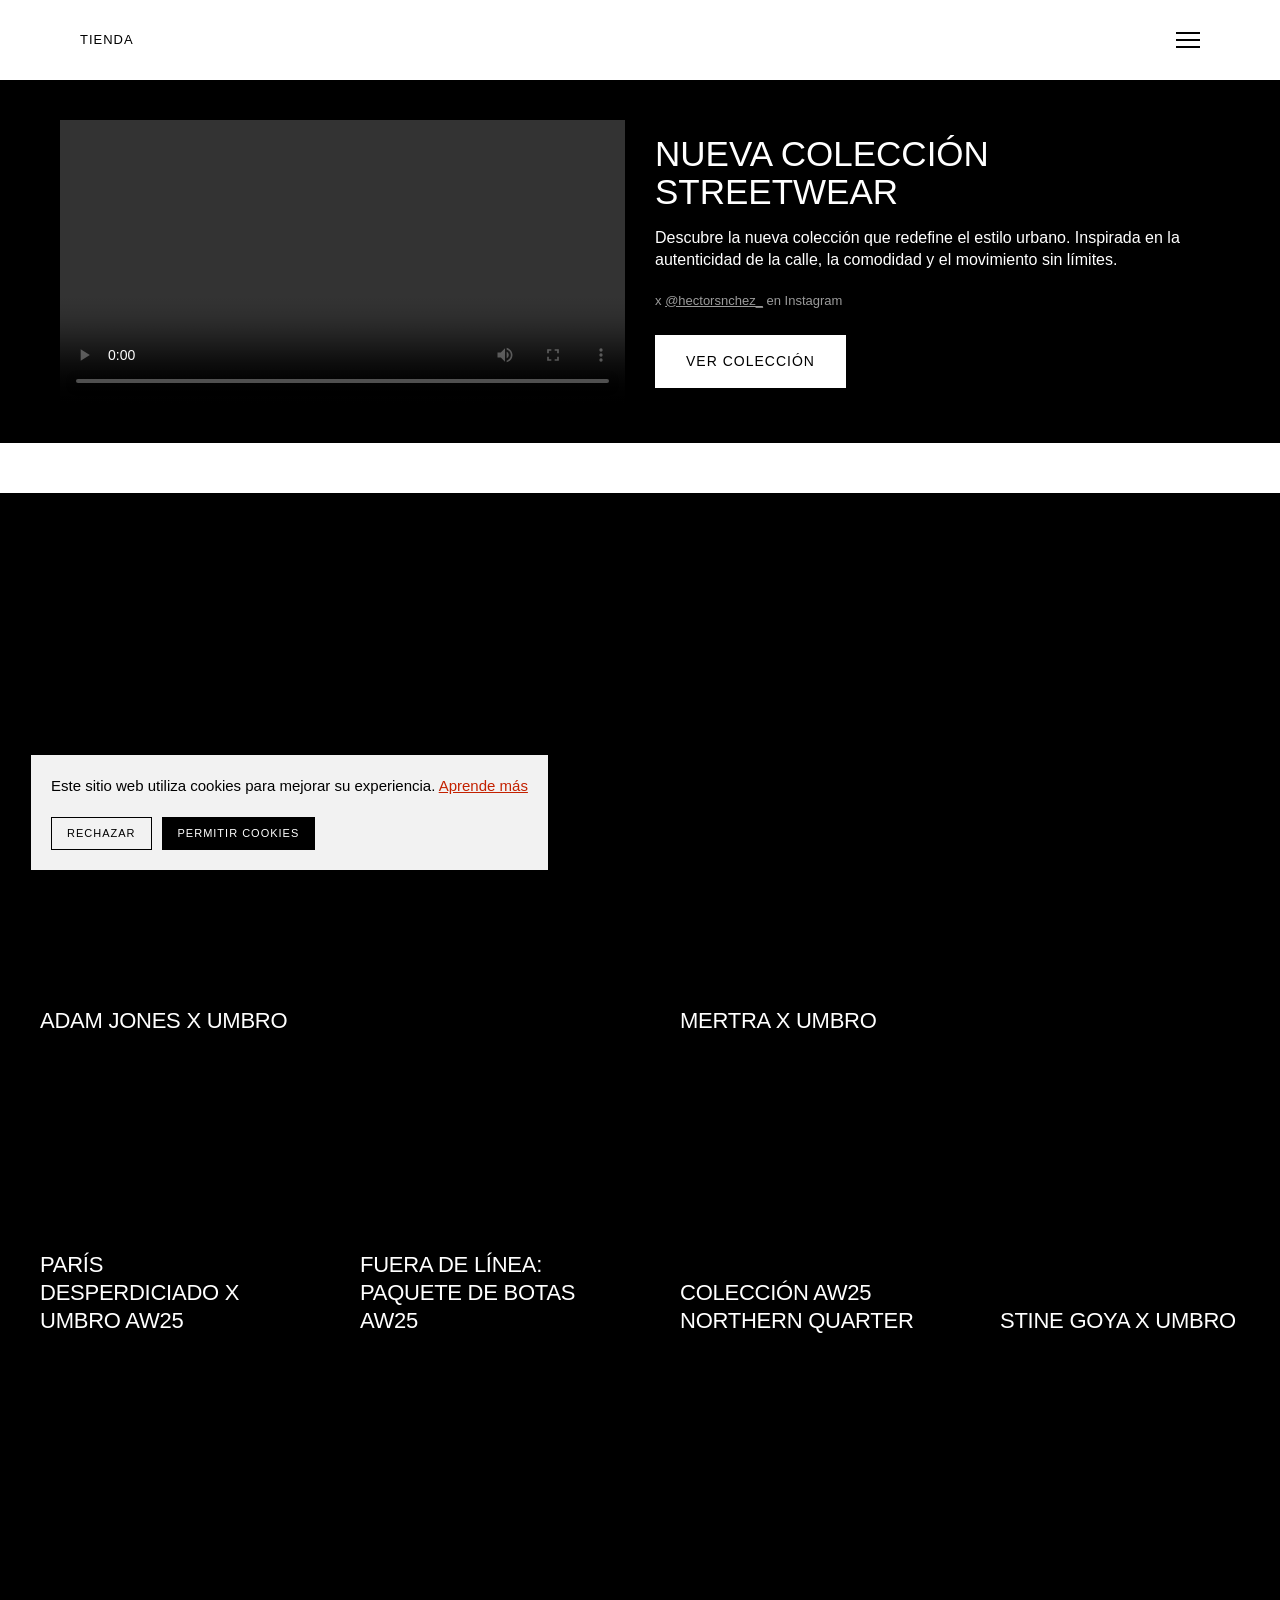
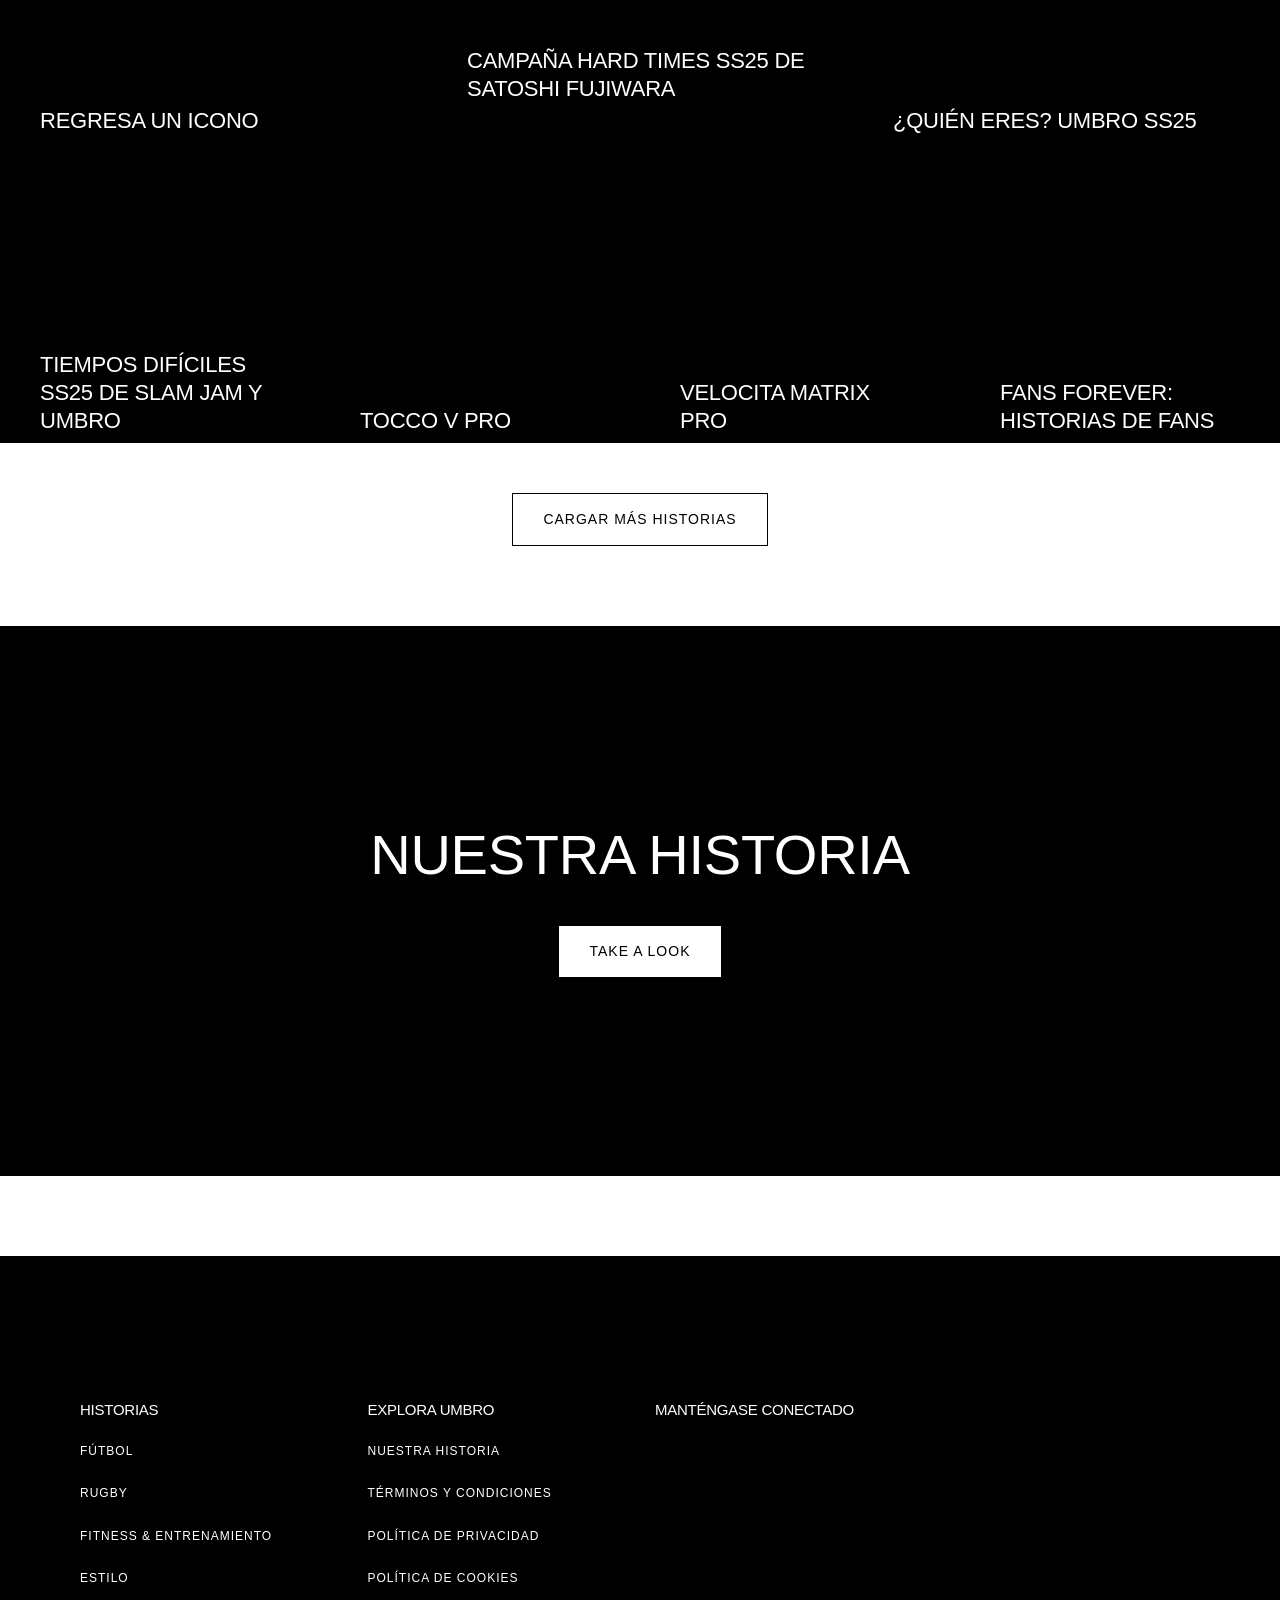
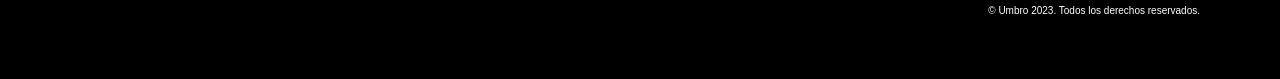
==== commit 01f5f922: "Update index.html" ====
--- a/index.html
+++ b/index.html
@@ -183,18 +183,19 @@
 <main>
             
 
-<section class="hero hero--classic" style="background: var(--black) !important; min-height: auto !important; padding: 4rem 0 !important; display: block !important;">
-    <div class="inner" style="display: flex !important; flex-wrap: wrap !important; align-items: center !important; gap: 3rem !important; position: relative !important; z-index: 10 !important;">
+<section class="hero hero--classic" style="background: var(--black) !important; min-height: auto !important; padding: 4rem 0 !important; display: block !important; position: relative !important;">
+    <div class="inner" style="display: flex !important; flex-wrap: wrap !important; align-items: center !important; gap: 3rem !important; position: relative !important; z-index: 10 !important; max-width: 1200px; margin: 0 auto; padding: 0 20px;">
         
         <div style="flex: 1 1 300px !important; max-width: 100% !important; position: relative !important; display: block !important; z-index: 15 !important;">
-            <video controls preload="metadata" style="width: 100% !important; height: auto !important; display: block !important; object-fit: cover !important; box-shadow: 0 4px 20px rgba(0,0,0,0.5) !important;">
+            <video controls preload="auto" style="width: 100% !important; height: auto !important; display: block !important; object-fit: cover !important; box-shadow: 0 4px 20px rgba(0,0,0,0.5) !important; background-color: #000 !important;">
+                <source src="./video.mp4" type="video/mp4">
                 <source src="video.mp4" type="video/mp4">
                 Tu navegador no soporta la reproducción de video.
             </video>
         </div>
         
         <div style="flex: 1 1 300px !important; text-align: left !important; display: flex !important; flex-direction: column !important; justify-content: center !important; z-index: 15 !important;">
-            <h1 class="h1" style="font-size: 3.5rem !important; line-height: 1.1 !important; margin-bottom: 1.5rem !important; color: var(--white) !important; font-family: var(--italian) !important;">
+            <h1 class="h1" style="font-size: 3.5rem !important; line-height: 1.1 !important; margin-bottom: 1.5rem !important; color: var(--white) !important; font-family: var(--italian) !important; letter-spacing: normal !important; text-transform: uppercase !important;">
                 NUEVA COLECCIÓN STREETWEAR
             </h1>
             <p style="font-size: 1.6rem !important; color: var(--white) !important; margin-bottom: 2rem !important; line-height: 1.4 !important; font-family: var(--roboto-regular) !important; text-transform: none !important;">
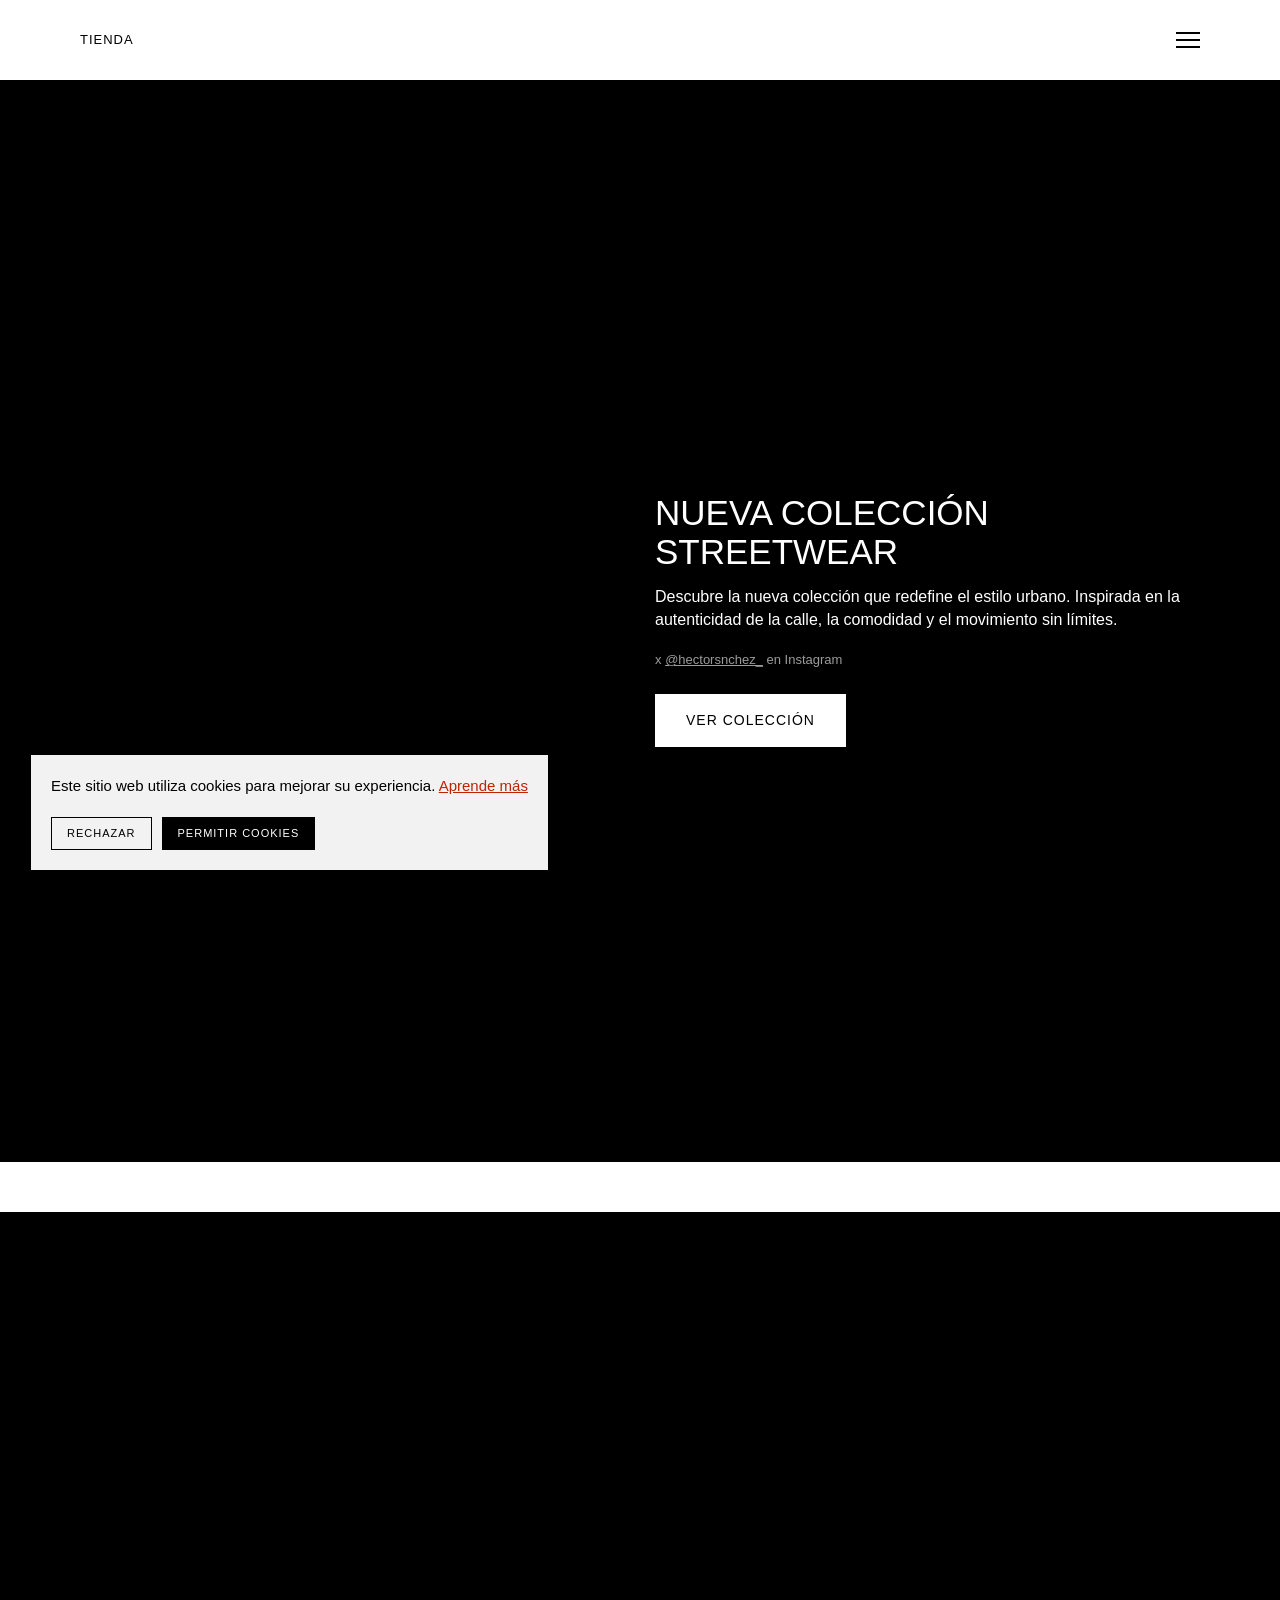
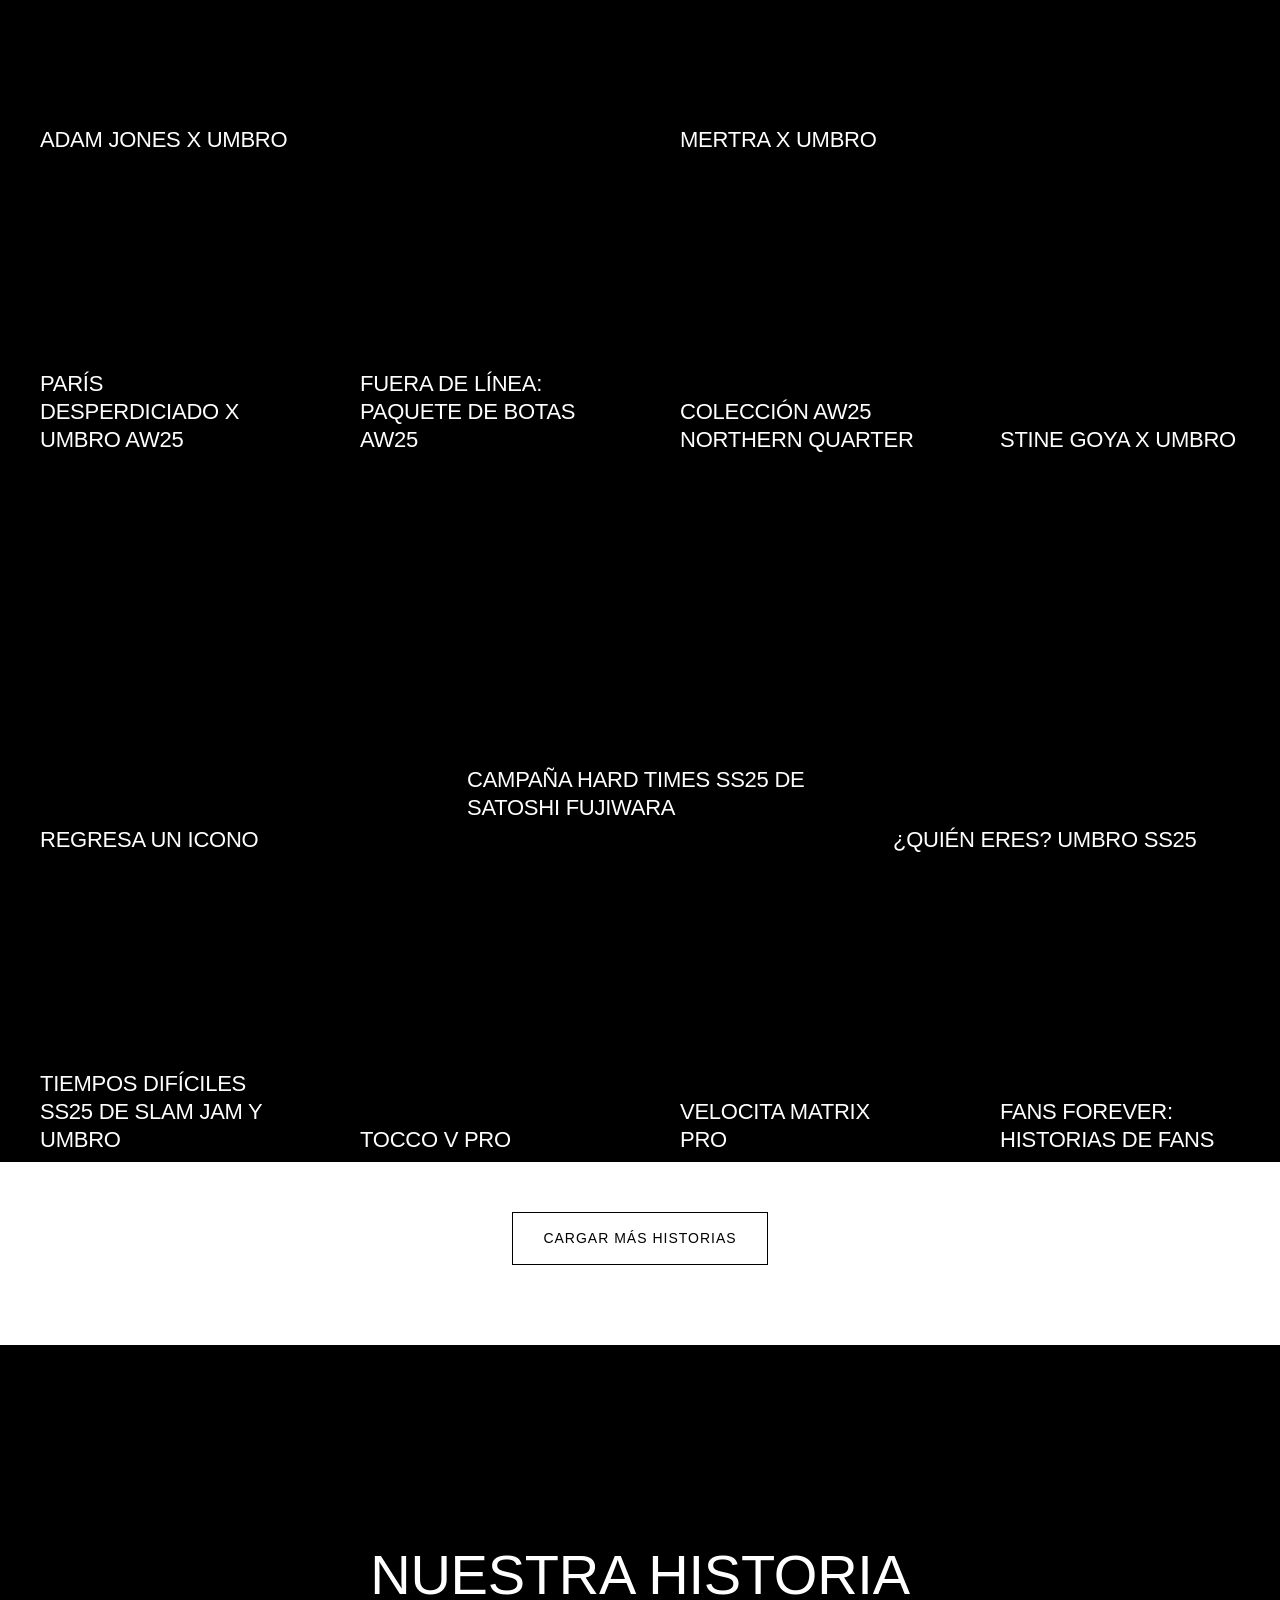
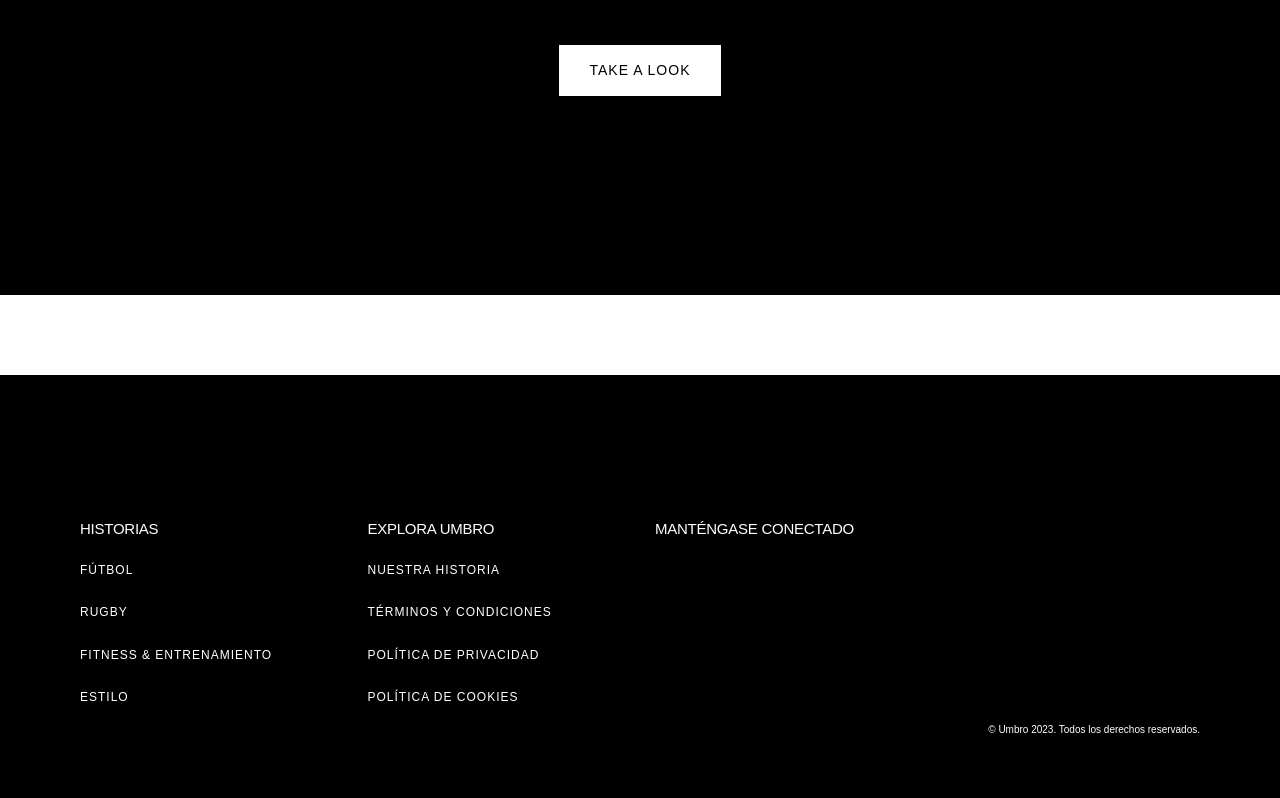
==== commit e51716f2: "Update index.html" ====
--- a/index.html
+++ b/index.html
@@ -187,11 +187,9 @@
     <div class="inner" style="display: flex !important; flex-wrap: wrap !important; align-items: center !important; gap: 3rem !important; position: relative !important; z-index: 10 !important; max-width: 1200px; margin: 0 auto; padding: 0 20px;">
         
         <div style="flex: 1 1 300px !important; max-width: 100% !important; position: relative !important; display: block !important; z-index: 15 !important;">
-            <video controls preload="auto" style="width: 100% !important; height: auto !important; display: block !important; object-fit: cover !important; box-shadow: 0 4px 20px rgba(0,0,0,0.5) !important; background-color: #000 !important;">
-                <source src="./video.mp4" type="video/mp4">
-                <source src="video.mp4" type="video/mp4">
-                Tu navegador no soporta la reproducción de video.
-            </video>
+            <div style="position:relative; width:100%; height:0px; padding-bottom:177.326%; box-shadow: 0 4px 20px rgba(0,0,0,0.5); background-color: #000;">
+                <iframe allow="fullscreen" allowfullscreen height="100%" src="https://streamable.com/e/n7jd2q?" width="100%" style="border:none; width:100%; height:100%; position:absolute; left:0px; top:0px; overflow:hidden;"></iframe>
+            </div>
         </div>
         
         <div style="flex: 1 1 300px !important; text-align: left !important; display: flex !important; flex-direction: column !important; justify-content: center !important; z-index: 15 !important;">
